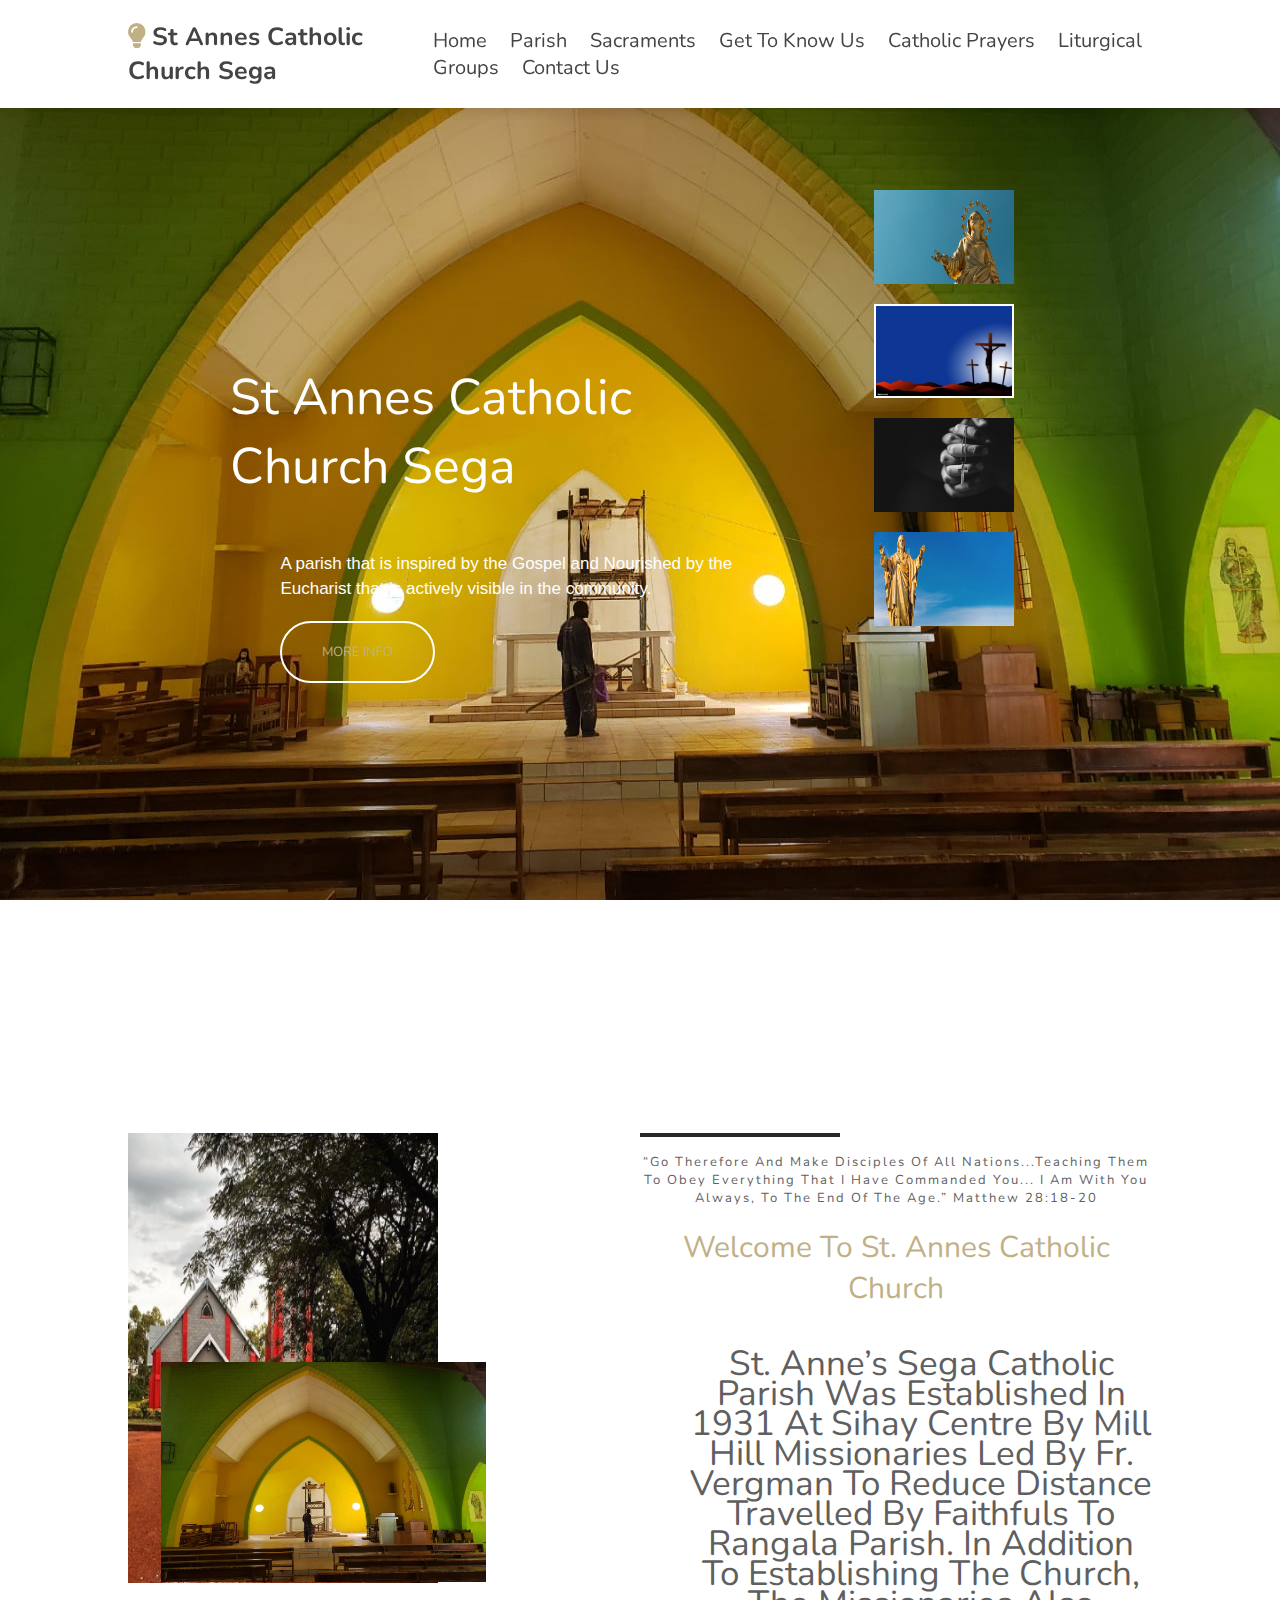
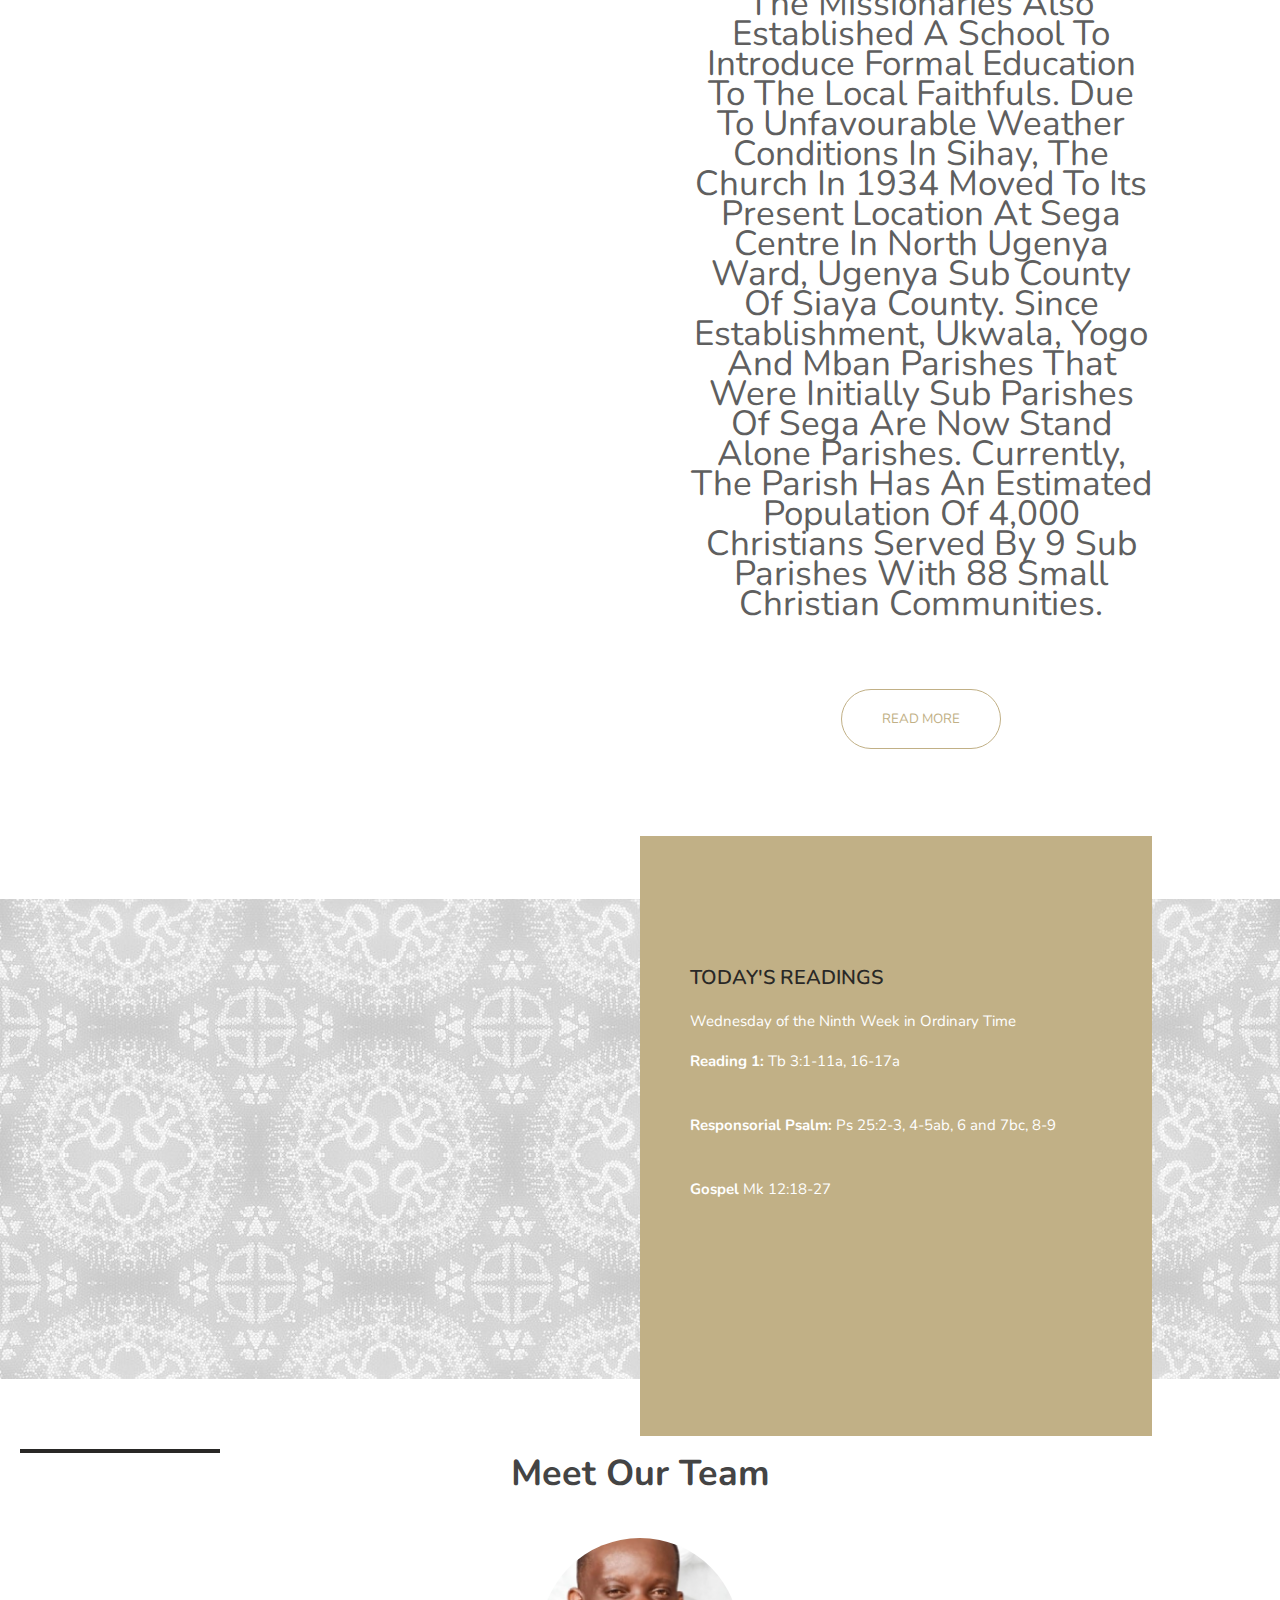
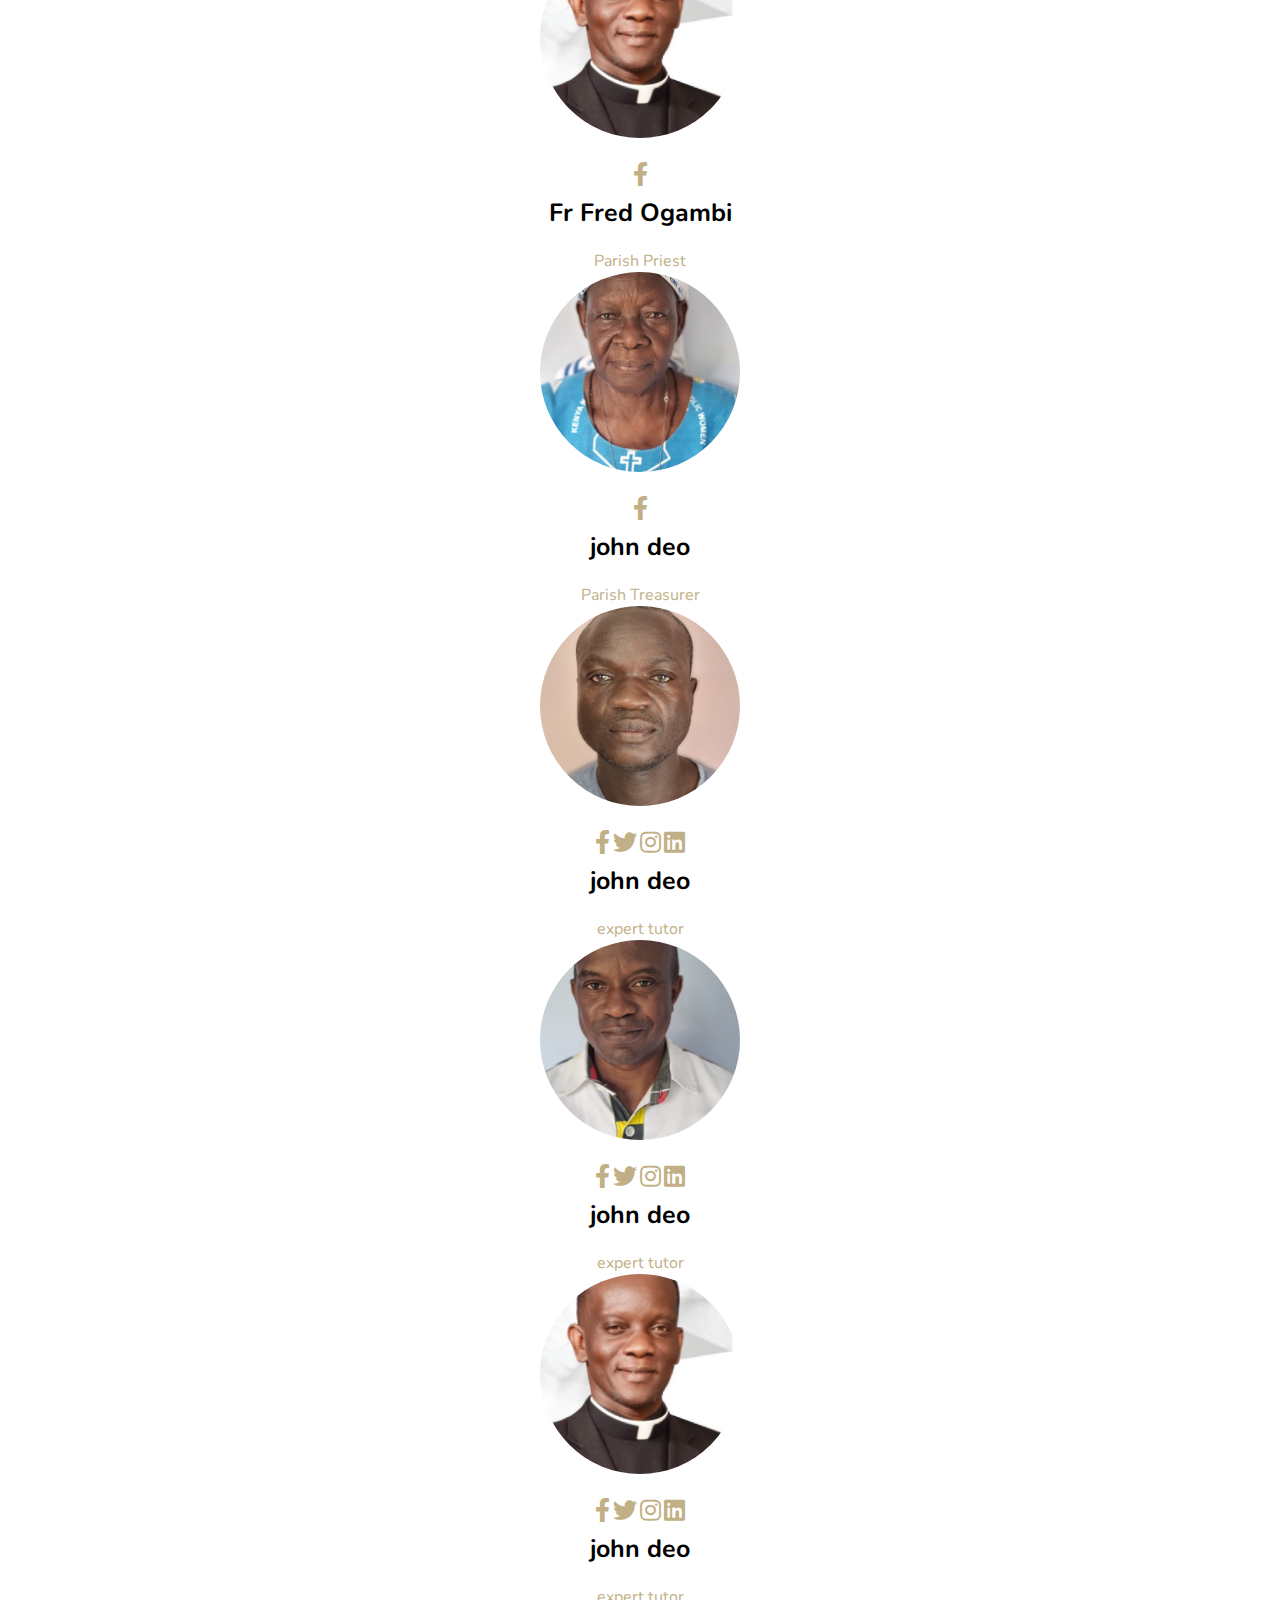
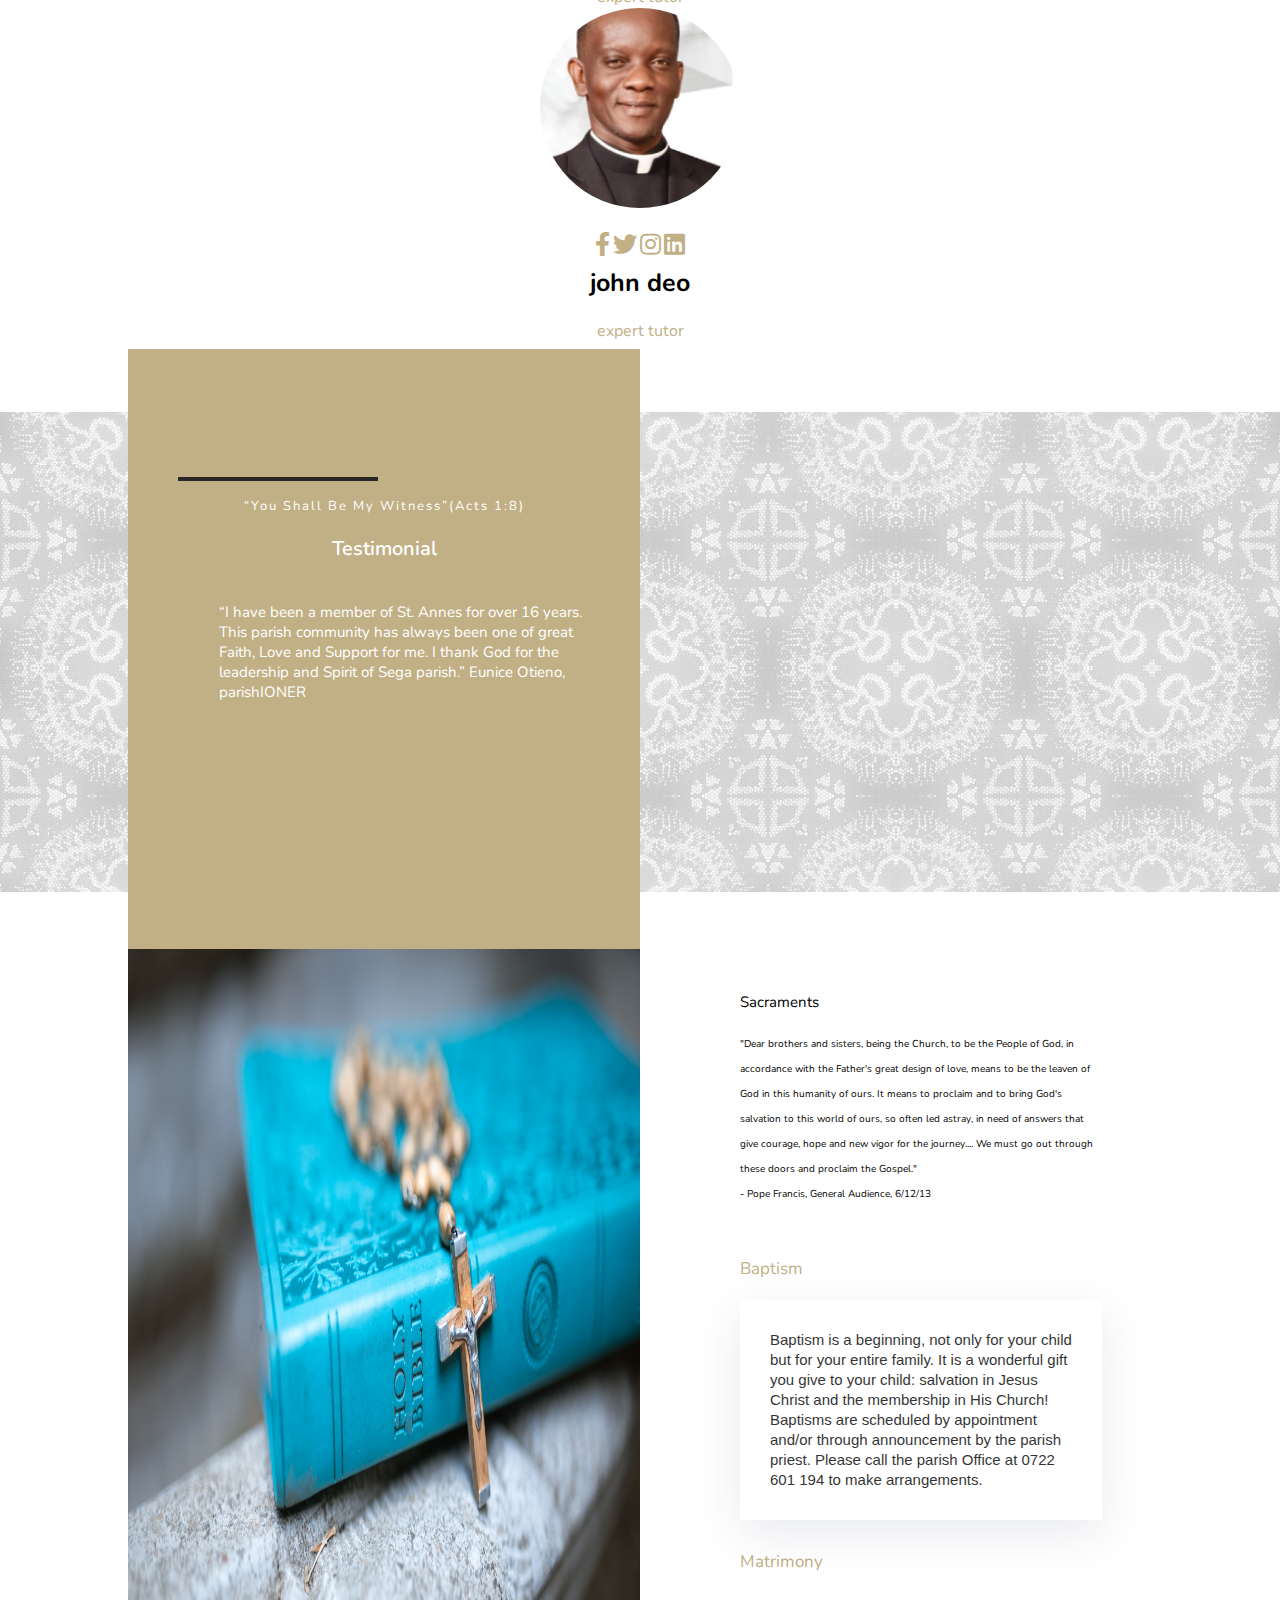
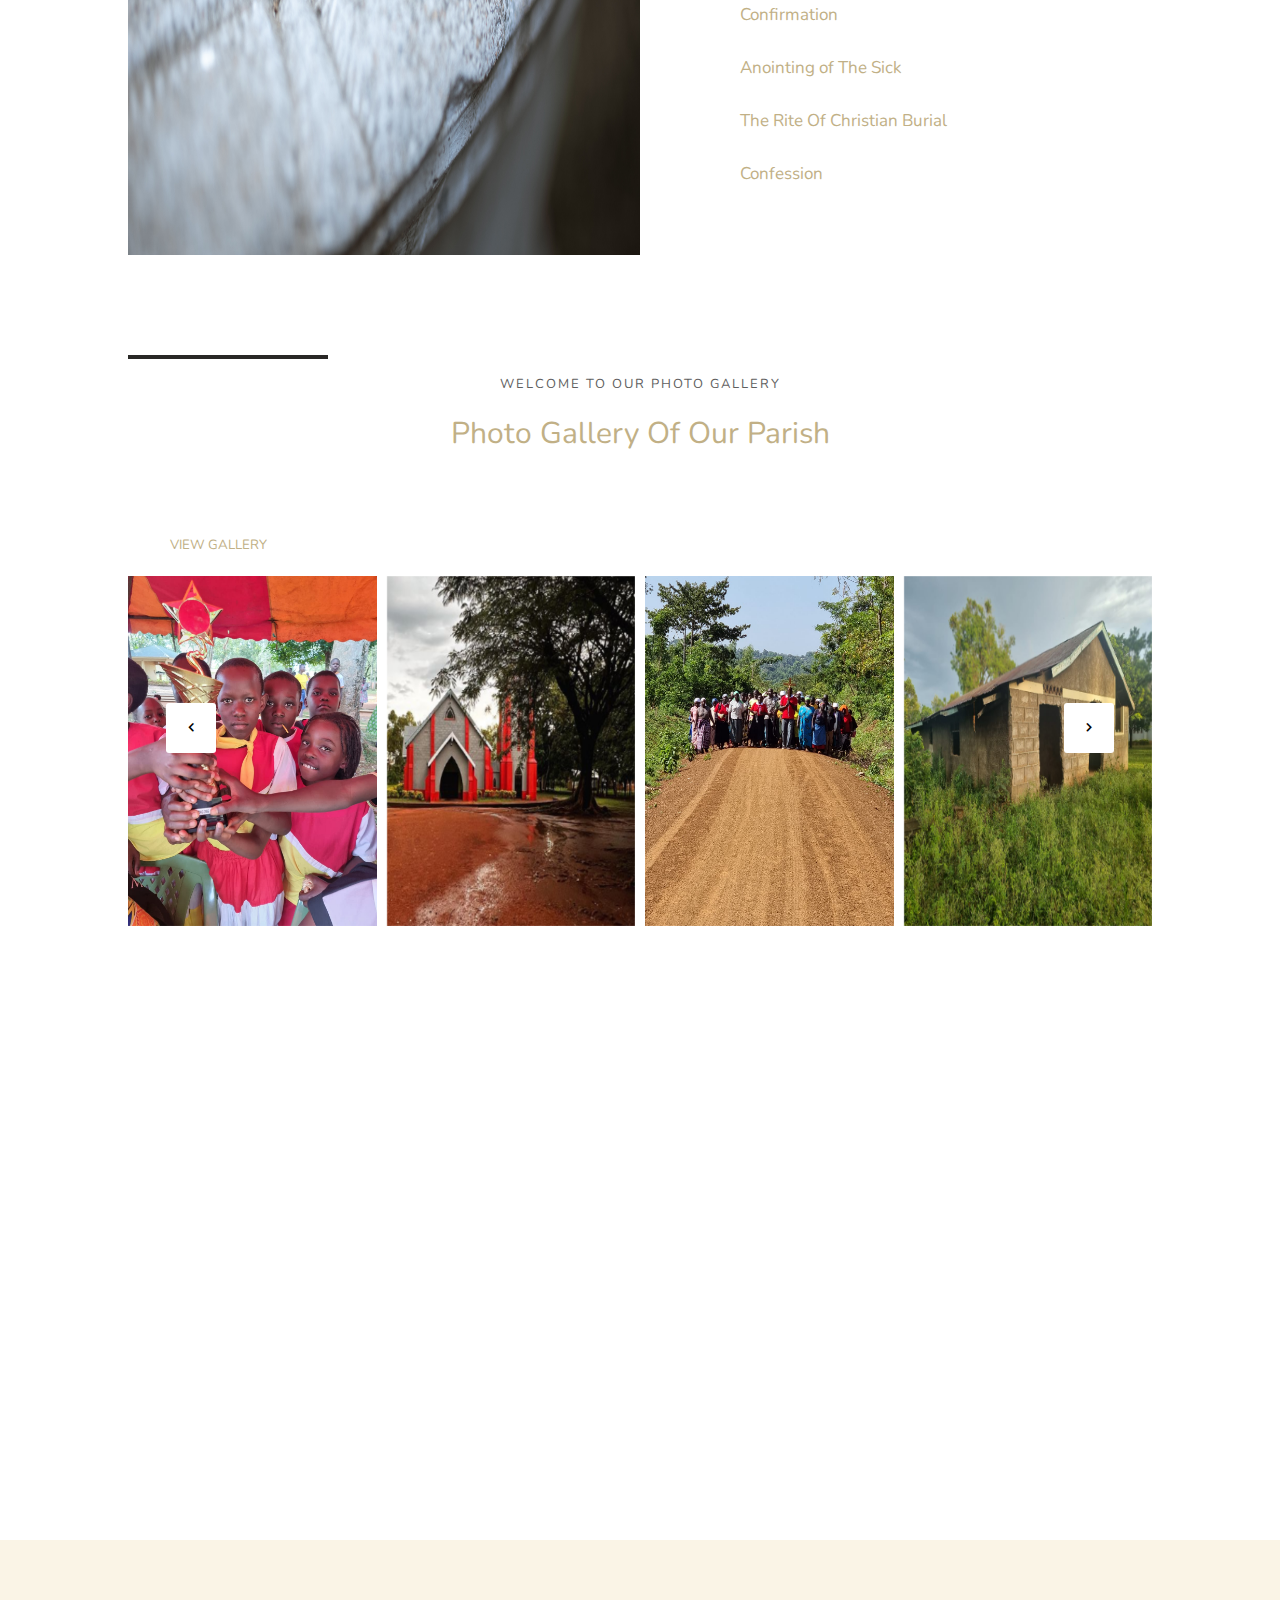
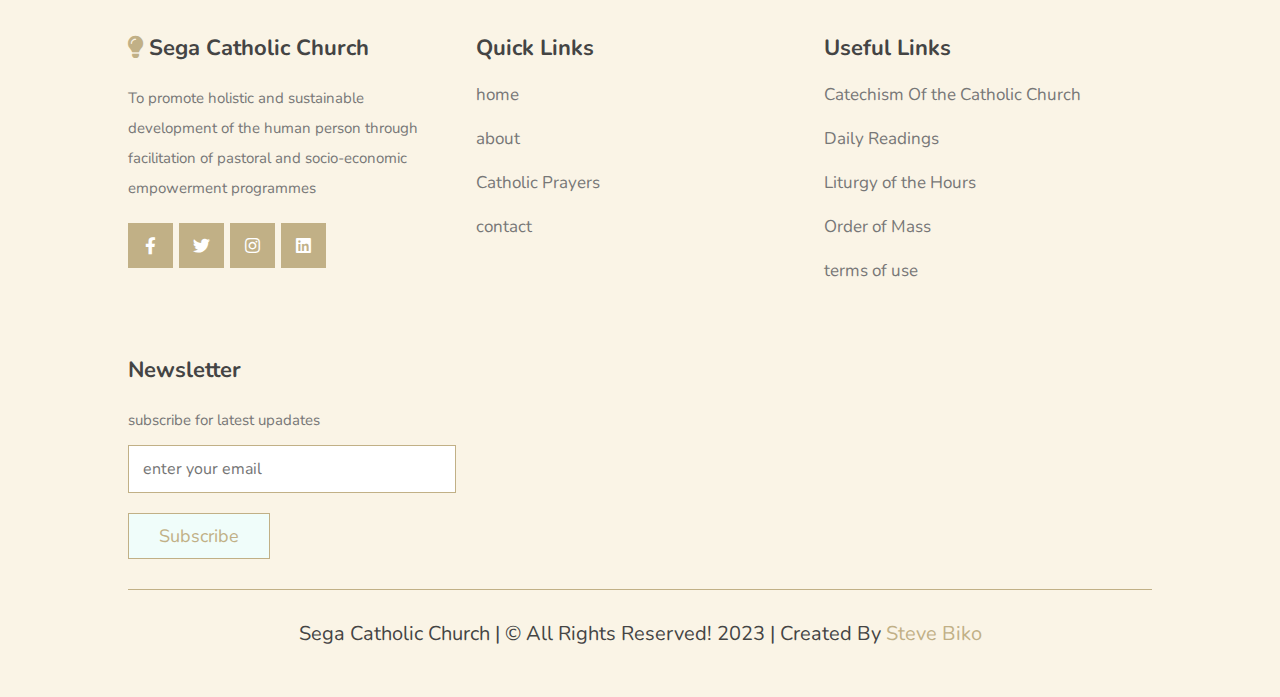
==== index.html @ 26080d9c "staff section" ====
<!DOCTYPE html>
<html lang="en">
  <head>
    <meta charset="UTF-8" />
    <meta http-equiv="X-UA-Compatible" content="IE=edge" />
    <meta name="viewport" content="width=device-width, initial-scale=1.0" />
    <title>St Annes Catholic Church Sega</title>

    <!-- font awesome cdn link  -->
    <link
      rel="stylesheet"
      href="https://cdnjs.cloudflare.com/ajax/libs/font-awesome/5.15.4/css/all.min.css"
    />
    <link
      rel="stylesheet"
      href="https://pro.fontawesome.com/releases/v5.10.0/css/all.css"
      integrity="sha384-AYmEC3Yw5cVb3ZcuHtOA93w35dYTsvhLPVnYs9eStHfGJvOvKxVfELGroGkvsg+p"
      crossorigin="anonymous"
    />

    <link
      rel="stylesheet"
      href="https://cdnjs.cloudflare.com/ajax/libs/OwlCarousel2/2.3.4/assets/owl.carousel.css"
      integrity="sha512-UTNP5BXLIptsaj5WdKFrkFov94lDx+eBvbKyoe1YAfjeRPC+gT5kyZ10kOHCfNZqEui1sxmqvodNUx3KbuYI/A=="
      crossorigin="anonymous"
      referrerpolicy="no-referrer"
    />
    <link
      rel="stylesheet"
      href="https://cdnjs.cloudflare.com/ajax/libs/OwlCarousel2/2.3.4/assets/owl.theme.default.min.css"
      integrity="sha512-sMXtMNL1zRzolHYKEujM2AqCLUR9F2C4/05cdbxjjLSRvMQIciEPCQZo++nk7go3BtSuK9kfa/s+a4f4i5pLkw=="
      crossorigin="anonymous"
      referrerpolicy="no-referrer"
    />
    <script
      src="https://code.jquery.com/jquery-1.12.4.min.js"
      integrity="sha256-ZosEbRLbNQzLpnKIkEdrPv7lOy9C27hHQ+Xp8a4MxAQ="
      crossorigin="anonymous"
    ></script>
    <!-- swiper css link  -->
    <link
      rel="stylesheet"
      href="https://unpkg.com/swiper@7/swiper-bundle.min.css"
    />
    


    <!-- custom css file link  -->
    <link rel="stylesheet" href="css/style.css" />
  </head>

  <body>
    <!-- header section starts  -->

    <header class="header">
      <a href="#" class="logo">
        <i class="fas fa-lightbulb"></i> St Annes Catholic Church Sega
      </a>

      <nav class="navbar">
        <a href="#header">home</a>
        <a href="parish.html">parish</a>
        <a href="sacraments.html">Sacraments</a>
        <a href="about.html">Get to Know us</a>
        <a href="liturgy.html">Catholic Prayers</a>
        <a href="groups.html">Liturgical Groups</a>
        <a href="contact.html">Contact Us</a>
      </nav>

      <div class="icons">
        <div id="menu-btn" class="fas fa-bars"></div>
      </div>
    </header>

    <!-- header section ends -->

    <section class="home" id="home">
      <div class="head_container">
        <div class="box">
          <div class="text">
            <h1>St Annes Catholic Church Sega</h1>
            <p>
              A parish that is inspired by the Gospel and Nourished by the
              Eucharist that is actively visible in the community.
            </p>
            <button><a href="/about.html">MORE INFO</a></button>
          </div>
        </div>
        <div class="image">
          <img src="image/church.jpg" class="slide" />
        </div>
        <div class="image_item">
          <img
            src="/image/mary.jpg"
            alt=""
            class="slide"
            onclick="img('image/mary.jpg')"
          />
          <img
            src="image/crucifixion.jpg"
            alt=""
            class="slide active"
            onclick="img('image/crucifixion.jpg')"
          />
          <img
            src="image/hands-holding-cross-while-praying.jpg"
            alt=""
            class="slide"
            onclick="img('image/hands-holding-cross-while-praying.jpg')"
          />

          <img
            src="image/sacredheart.jpg"
            alt=""
            class="slide"
            onclick="img('image/sacredheart.jpg')"
          />
        </div>
      </div>
    </section>
    <!-- home section starts  -->

    <!-- home section ends -->

    <!-- About Section -->
    <section class="about top" id="about">
      <div class="container flex">
        <div class="left">
          <div class="img">
            <img src="/image/about.png" alt="" class="image1" />
            <img src="image/church.jpg" alt="" class="image2" />
          </div>
        </div>
        <div class="right">
          <div class="heading">
            <h5>
              “Go therefore and make disciples of all nations...teaching them to
              obey everything that I have commanded you... I am with you always,
              to the end of the age.” Matthew 28:18-20
            </h5>
            <h2>Welcome to St. Annes Catholic Church</h2>
            <p>
              St. Anne’s Sega Catholic parish was established in 1931 at Sihay
              centre by Mill Hill Missionaries led by Fr. Vergman to reduce
              distance travelled by faithfuls to Rangala parish. In addition to
              establishing the church, the missionaries also established a
              school to introduce formal education to the local faithfuls. Due
              to unfavourable weather conditions in Sihay, the church in 1934
              moved to its present location at Sega Centre in North Ugenya Ward,
              Ugenya Sub County of Siaya County. Since establishment, Ukwala,
              Yogo and Mban parishes that were initially sub parishes of Sega
              are now stand alone parishes. Currently, the parish has an
              estimated population of 4,000 Christians served by 9 Sub parishes
              with 88 Small Christian Communities.
            </p>
            <button class="btn1"><a href="about.html">READ MORE</a></button>
          </div>
        </div>
      </div>
    </section>

    <!-- About section ends  -->

    <!-- Daily readings wrapper  -->
    <section class="wrapper top">
      <div class="container">
        <div class="text">
          <h2>TODAY'S READINGS</h2>
          <p>Wednesday of the Ninth Week in Ordinary Time</p>
          <p><strong>Reading 1:</strong> Tb 3:1-11a, 16-17a</p>
          <br />
          <p>
            <strong>Responsorial Psalm: </strong>Ps 25:2-3, 4-5ab, 6 and 7bc,
            8-9
          </p>
          <br />
          <p><strong>Gospel</strong> Mk 12:18-27</p>
          <br />
        </div>
      </div>
    </section>
    <!-- Daily readings wrapper end -->
    <!-- staff -->

    <section class="staff">
      <h1 class="heading">Meet Our Team</h1>

      <div class="swiper staff-slider">
        <div class="swiper-wrapper">
          <div class="swiper-slide slide">
            <div class="image">
              <img src="image/Frfred.jpeg" alt="Fr Fred" />
              <div class="share">
                <a href="tel:0722194601" class="fab fa-facebook-f"></a>
              </div>
            </div>
            <div class="content">
              <h3>Fr Fred Ogambi</h3>
              <span>Parish Priest</span>
            </div>
          </div>

          <div class="swiper-slide slide">
            <div class="image">
              <img src="/image/eunice.jpeg" alt="" />
              <div class="share">
                <a href="#" class="fab fa-facebook-f"></a>
              </div>
            </div>
            <div class="content">
              <h3>john deo</h3>
              <span>Parish Treasurer</span>
            </div>
          </div>

          <div class="swiper-slide slide">
            <div class="image">
              <img src="image/kogere.jpeg" alt="" />
              <div class="share">
                <a href="#" class="fab fa-facebook-f"></a>
                <a href="#" class="fab fa-twitter"></a>
                <a href="#" class="fab fa-instagram"></a>
                <a href="#" class="fab fa-linkedin"></a>
              </div>
            </div>
            <div class="content">
              <h3>john deo</h3>
              <span>expert tutor</span>
            </div>
          </div>

          <div class="swiper-slide slide">
            <div class="image">
              <img src="image/councilchair.jpg" alt="" />
              <div class="share">
                <a href="#" class="fab fa-facebook-f"></a>
                <a href="#" class="fab fa-twitter"></a>
                <a href="#" class="fab fa-instagram"></a>
                <a href="#" class="fab fa-linkedin"></a>
              </div>
            </div>
            <div class="content">
              <h3>john deo</h3>
              <span>expert tutor</span>
            </div>
          </div>

          <div class="swiper-slide slide">
            <div class="image">
              <img src="image/Frfred.jpeg" alt="" />
              <div class="share">
                <a href="#" class="fab fa-facebook-f"></a>
                <a href="#" class="fab fa-twitter"></a>
                <a href="#" class="fab fa-instagram"></a>
                <a href="#" class="fab fa-linkedin"></a>
              </div>
            </div>
            <div class="content">
              <h3>john deo</h3>
              <span>expert tutor</span>
            </div>
          </div>

          <div class="swiper-slide slide">
            <div class="image">
              <img src="image/Frfred.jpeg" alt="" />
              <div class="share">
                <a href="#" class="fab fa-facebook-f"></a>
                <a href="#" class="fab fa-twitter"></a>
                <a href="#" class="fab fa-instagram"></a>
                <a href="#" class="fab fa-linkedin"></a>
              </div>
            </div>
            <div class="content">
              <h3>john deo</h3>
              <span>expert tutor</span>
            </div>
          </div>
        </div>
        <div class="swiper-pagination"></div>
      </div>
      
    </section>
    <script>
      document.addEventListener("DOMContentLoaded", function () {
  // Initialize Swiper
  var mySwiper = new Swiper('.staff-slider', {
    // Optional parameters
    loop: true,
    pagination: {
      el: '.swiper-pagination',
    },
  });
});
    </script>
  
    <!-- staff End Section-->

    <section class="wrapper wrapper2 top">
      <div class="container">
        <div class="text">
          <div class="heading">
            <h5><q>You shall be my witness</q>(Acts 1:8)</h5>
            <h2>Testimonial</h2>
          </div>

          <div class="para">
            <p>
              <q
                >I have been a member of St. Annes for over 16 years. This
                parish community has always been one of great Faith, Love and
                Support for me. I thank God for the leadership and Spirit of
                Sega parish.</q
              >
              Eunice Otieno, parishIONER
            </p>
          </div>
        </div>
      </div>
      <div class="container">
        <div class="text">
          <div class="heading">
            <h5><q>You shall be my witness</q>(Acts 1:8)</h5>
            <h2>Testimonial</h2>
          </div>

          <div class="para">
            <p>
              <q
                >I have been a member of St. Annes for over 16 years. This
                parish community has always been one of great Faith, Love and
                Support for me. I thank God for the leadership and Spirit of
                Sega parish.</q
              >
              Eunice Otieno, parishIONER
            </p>
          </div>
        </div>
      </div>
    </section>
    <!-- Sacraments section starts -->

    <section class="sacrament top" id="sacraments">
      <div class="container flex">
        <div class="left">
          <img src="/image/sacrament.jpg" alt="" />
        </div>
        <div class="right">
          <div class="text">
            <h2>Sacraments</h2>
            <p>
              "Dear brothers and sisters, being the Church, to be the People of
              God, in accordance with the Father's great design of love, means
              to be the leaven of God in this humanity of ours. It means to
              proclaim and to bring God's salvation to this world of ours, so
              often led astray, in need of answers that give courage, hope and
              new vigor for the journey.... We must go out through these doors
              and proclaim the Gospel." <br />
              - Pope Francis, General Audience, 6/12/13
            </p>
          </div>
          <div class="accordionWrapper">
            <div class="accordionItem open">
              <h2 class="accordionIHeading">Baptism</h2>
              <div class="accordionItemContent">
                <p>
                  Baptism is a beginning, not only for your child but for your
                  entire family. It is a wonderful gift you give to your child:
                  salvation in Jesus Christ and the membership in His Church!
                  Baptisms are scheduled by appointment and/or through
                  announcement by the parish priest. Please call the parish
                  Office at 0722 601 194 to make arrangements.
                </p>
              </div>
            </div>
            <div class="accordionItem close">
              <h2 class="accordionIHeading">Matrimony</h2>
              <div class="accordionItemContent">
                <p>
                  Marriage is a sacrament between a man and a woman so that they
                  may grow in holiness and mutual dignity. All parishioners and
                  non-parishioners are welcome to be married at the parish.
                  Couples are asked to make arrangements through the parish
                  office
                </p>
              </div>
            </div>
            <div class="accordionItem close">
              <h2 class="accordionIHeading">Confirmation</h2>
              <div class="accordionItemContent">
                <p>
                  Confirmation, together with Baptism and Eucharist, form the
                  Sacraments of Initiation; they are all intimately connected.
                  In the Sacrament of Confirmation, the Baptized person is
                  “sealed with the gift of the Holy Spirit” and is strengthened
                  for service to the Body of Christ.
                </p>
              </div>
            </div>
            <div class="accordionItem close">
              <h2 class="accordionIHeading">Anointing of The Sick</h2>
              <div class="accordionItemContent">
                <p>
                  This sacrament is encouraged for those who are ill, planning
                  surgery, or for those advanced in age. Arrangements should be
                  made by contacting a priest by calling 0722 601 194 for a
                  visit to administer the sacrament. It is also most important
                  not to wait for immediate danger of death.
                </p>
              </div>
            </div>
            <div class="accordionItem close">
              <h2 class="accordionIHeading">The Rite Of Christian Burial</h2>
              <div class="accordionItemContent">
                <p>
                  We know that funeral planning can be stressful and emotional.
                  We are here to help during this difficult time. Funeral or
                  Memorial Masses may be arranged by calling the parish Office
                  at 0722 601 194 with your request.
                </p>
              </div>
            </div>
            <div class="accordionItem close">
              <h2 class="accordionIHeading">Confession</h2>
              <div class="accordionItemContent">
                <p>
                  In the Catholic Church, we are brought into the community
                  through the Sacraments of Initiation: Baptism, Confirmation
                  and the Eucharist. parishioners may call the parish priest at
                  0722 601 194 to request the sacrament of confession and to
                  make appropriate arrangements.
                </p>
              </div>
            </div>
          </div>
        </div>
      </div>
    </section>
    <script>
      var accItem = document.getElementsByClassName("accordionItem");
      var accHD = document.getElementsByClassName("accordionIHeading");

      for (i = 0; i < accHD.length; i++) {
        accHD[i].addEventListener("click", toggleItem, false);
      }

      function toggleItem() {
        var itemClass = this.parentNode.className;
        for (var i = 0; i < accItem.length; i++) {
          accItem[i].className = "accordionItem close";
        }
        if (itemClass == "accordionItem close") {
          this.parentNode.className = "accordionItem open";
        }
      }
    </script>
    <!-- sacraments setion ends -->

    <!-- gallery -->
    <section class="gallary mtop" id="gallary">
      <div class="container">
        <div class="heading_top flex1">
          <div class="heading">
            <h5>WELCOME TO OUR PHOTO GALLERY</h5>
            <h2>Photo Gallery of Our parish</h2>
          </div>
          <div class="button">
            <button class="btn1">
              <a href="gallery.html">VIEW GALLERY</a>
            </button>
          </div>
        </div>

        <div class="owl-carousel owl-theme">
          <div class="item">
            <img src="image/pmc.jpeg" alt="" />
          </div>
          <div class="item">
            <img src="image/about.png" alt="" />
          </div>
          <div class="item">
            <img src="image/walk.jpeg" alt="" />
          </div>
          <div class="item">
            <img src="image/old.jpeg" alt="" />
          </div>
          <div class="item">
            <img src="image/Frfred.jpeg" alt="" />
          </div>
          <div class="item">
            <img src="image/praying.jpg" alt="" />
          </div>
          <div class="item">
            <img src="image/bishop.jpg" alt="" />
          </div>
          <div class="item">
            <img src="image/about.png" alt="" />
          </div>
        </div>
      </div>
    </section>
    <!-- gallery end -->
    <script
      src="https://cdnjs.cloudflare.com/ajax/libs/OwlCarousel2/2.3.4/owl.carousel.js"
      integrity="sha512-gY25nC63ddE0LcLPhxUJGFxa2GoIyA5FLym4UJqHDEMHjp8RET6Zn/SHo1sltt3WuVtqfyxECP38/daUc/WVEA=="
      crossorigin="anonymous"
      referrerpolicy="no-referrer"
    ></script>
    <script
      src="https://cdnjs.cloudflare.com/ajax/libs/OwlCarousel2/2.3.4/owl.carousel.min.js"
      integrity="sha512-bPs7Ae6pVvhOSiIcyUClR7/q2OAsRiovw4vAkX+zJbw3ShAeeqezq50RIIcIURq7Oa20rW2n2q+fyXBNcU9lrw=="
      crossorigin="anonymous"
      referrerpolicy="no-referrer"
    ></script>
    <script>
      $(".owl-carousel").owlCarousel({
        loop: true,
        margin: 10,
        nav: true,
        dots: false,
        navText: [
          "<i class='fas fa-chevron-left'></i>",
          "<i class='fas fa-chevron-right'></i>",
        ],
        responsive: {
          0: {
            items: 1,
          },
          768: {
            items: 2,
          },
          1000: {
            items: 4,
          },
        },
      });
    </script>

    <section class="map top">
      <iframe
        src="https://www.google.com/maps/embed?pb=!1m18!1m12!1m3!1d255348.10828833643!2d34.33623789852917!3d0.08242305840234586!2m3!1f0!2f0!3f0!3m2!1i1024!2i768!4f13.1!3m3!1m2!1s0x177f94ba7eb70ef5%3A0x1f06c92f203e21ae!2sSt.%20Anne&#39;s%20Catholic%20Church%2C%20Sega.!5e0!3m2!1sen!2ske!4v1683577213516!5m2!1sen!2ske"
        width="600"
        height="450"
        style="border: 0"
        allowfullscreen=""
        loading="lazy"
        referrerpolicy="no-referrer-when-downgrade"
      ></iframe>
    </section>

    <!-- footer section starts  -->

    <section class="footer">
      <div class="box-container">
        <div class="box">
          <h3><i class="fas fa-lightbulb"></i> Sega Catholic Church</h3>
          <p>
            To promote holistic and sustainable development of the human person
            through facilitation of pastoral and socio-economic empowerment
            programmes
          </p>
          <div class="share">
            <a href="#" class="fab fa-facebook-f"></a>
            <a href="#" class="fab fa-twitter"></a>
            <a href="#" class="fab fa-instagram"></a>
            <a href="#" class="fab fa-linkedin"></a>
          </div>
        </div>

        <div class="box">
          <h3>quick links</h3>
          <a href="home.html" class="link">home</a>
          <a href="about.html" class="link">about</a>
          <a href="liturgy.html" class="link">Catholic Prayers</a>
          <a href="contact.html" class="link">contact</a>
        </div>

        <div class="box">
          <h3>useful links</h3>
          <a
            href="https://www.usccb.org/beliefs-and-teachings/what-we-believe/catechism/catechism-of-the-catholic-church"
            target="_blank"
            class="link"
            >Catechism Of the Catholic Church</a
          >
          <a href="https://bible.usccb.org/" target="_blank" class="link"
            >Daily Readings</a
          >
          <a
            href="https://www.usccb.org/prayer-and-worship/liturgy-of-the-hours"
            target="_blank"
            class="link"
            >Liturgy of the Hours
          </a>
          <a
            href="https://www.usccb.org/prayer-and-worship/the-mass/order-of-mass"
            target="_blank"
            class="link"
            >Order of Mass</a
          >
          <a href="#" target="_blank" class="link">terms of use</a>
        </div>

        <div class="box">
          <h3>newsletter</h3>
          <p>subscribe for latest upadates</p>
          <form action="">
            <input
              type="email"
              name=""
              placeholder="enter your email"
              id=""
              class="email"
            />
            <input type="submit" value="subscribe" class="btn" />
          </form>
        </div>
      </div>

      <div class="credit">
        Sega Catholic Church | &copy all rights reserved! 2023 | created by
        <span
          ><a href="https://github.com/Stevierbiko" target="_blank"
            >Steve Biko</a
          ></span
        >
      </div>
    </section>

    <!-- footer section ends -->

    <!-- swiper js link  -->
    <script src="https://unpkg.com/swiper@7/swiper-bundle.min.js"></script>

    <!-- custom js file link  -->
    <script src="./js/script.js"></script>
  </body>
</html>
---- css/style.css ----
@import url("https://fonts.googleapis.com/css2?family=Nunito:wght@200;300;400;500;600&display=swap");
* {
  font-family: "Nunito", sans-serif;
  margin: 0;
  padding: 0;
  -webkit-box-sizing: border-box;
  box-sizing: border-box;
  outline: none;
  border: none;
  text-decoration: none;
  -webkit-transition: all 0.2s linear;
  transition: all 0.2s linear;
  font-display: swap;
}
:root {
  --yellow: #f9d342;
  --dark: #292826;
  --main-color: #c0392b;
  --accent-color: #f2f4f4;
  --color-gold: #c1b086;
  --color-white: #fff;
  --color-black: #000;
  --color-warning: #f7c94b;
  --color-success: #00bf8e;
  --color-danger: #f75842;
  --color-bg1: #f9f7f3;
  --box-shadow: 0 0.5rem 1rem rgba(0, 0, 0, 0.1);
}

img {
  -webkit-user-select: none;
  -moz-user-select: none;
  -ms-user-select: none;
  user-select: none;
}

html {
  font-size: 62.5%;
  overflow-x: hidden;
}

html::-webkit-scrollbar {
  width: 1rem;
}

html::-webkit-scrollbar-track {
  background: transparent;
}

html::-webkit-scrollbar-thumb {
  background: #c1b086;
}

section {
  padding: 5rem 10%;
}

.heading-link {
  text-align: center;
  background: url(../image/banner.jpg) no-repeat;
  background-size: cover;
  background-position: center;
}

.heading-link h3 {
  font-size: 4rem;
  text-transform: capitalize;
  color: var(--color-gold);
}

.heading-link p {
  font-size: 2rem;
  line-height: 2;
  color: #777;
}

.heading-link p a {
  color: #c1b086;
}

.heading-link p a:hover {
  text-decoration: underline;
}

.heading {
  text-align: center;
  margin-bottom: 3rem;
  font-size: 3.5rem;
  text-transform: capitalize;
  color: #444;
}

.btn {
  display: inline-block;
  margin-top: 1rem;
  padding: 1rem 3rem;
  font-size: 1.8rem;
  border: 0.1rem solid #c1b086;
  background: #f0fdfa;
  color: #c1b086;
  cursor: pointer;
  text-transform: capitalize;
}

.btn:hover {
  background: #c1b086;
  color: #fff;
}

.header {
  position: -webkit-sticky;
  position: sticky;
  top: 0;
  left: 0;
  right: 0;
  background: #fff;
  -webkit-box-shadow: 0 0.5rem 1rem rgba(0, 0, 0, 0.1);
  box-shadow: 0 0.5rem 1rem rgba(0, 0, 0, 0.1);
  padding: 2rem 10%;
  display: -webkit-box;
  display: -ms-flexbox;
  display: flex;
  -webkit-box-align: center;
  -ms-flex-align: center;
  align-items: center;
  z-index: 1000;
}

.header .logo {
  margin-right: auto;
  font-size: 2.5rem;
  text-transform: capitalize;
  color: #444;
  font-weight: bolder;
}

.header .logo i {
  color: #c1b086;
}

.header .navbar {
  position: relative;
}

.header .navbar #close-navbar {
  position: absolute;
  top: 1.5rem;
  right: 2rem;
  font-size: 4rem;
  cursor: pointer;
  color: #444;
  display: none;
}

.header .navbar #close-navbar:hover {
  -webkit-transform: rotate(90deg);
  transform: rotate(90deg);
}

.header .navbar a {
  margin-right: 2rem;
  font-size: 2rem;
  text-transform: capitalize;
  color: #444;
}

.header .navbar a:hover {
  color: #c1b086;
}

.header .icons div {
  cursor: pointer;
  font-size: 2.5rem;
  color: #444;
  margin-left: 1.5rem;
}

.header .icons div:hover {
  color: #c1b086;
}

.header #menu-btn {
  display: none;
}
/* home section starts   */
.home {
  margin-bottom: 35rem;
}
.home .image img {
  position: absolute;
  top: 0;
  left: 0;
  z-index: -1;
  width: 100%;
  height: 100%;
}

.home .text {
  max-width: 50%;
  color: white;
  margin: 20% 0 0 10%;
}

.home h1 {
  font-size: 50px;
  font-weight: 400;
}

.home p {
  font-weight: 400;
  line-height: 25px;
  font-family: sans-serif;
  font-size: 17px;
  margin: 50px 0 0 50px;
}

button {
  padding: 20px 40px;
  background: none;
  outline: none;
  border: 2px solid white;
  border-radius: 50px;
  color: white;
  margin-top: 20px;
  animation: bounce 1s ease-in-out infinite;
}
button a {
  color: var(--color-gold);
}
@keyframes bounce {
  0%,
  20%,
  50%,
  80%,
  100% {
    transform: translateY(0);
  }
  40% {
    transform: translateY(-10px);
  }
  60% {
    transform: translateY(-5px);
  }
}

.home button {
  margin-left: 50px;
}

.home .image_item {
  position: absolute;
  top: 20%;
  right: 20%;
  display: flex;
  flex-direction: column;
  cursor: pointer;
}

.home .image_item img {
  width: 140px;
  height: 94px;
  margin: 10px;
  transition: 0.5s;
}

.home .image_item img.active {
  border: 2px solid white;
}

/* home section ends  */

/* About sections Starts */
.flex {
  display: flex;
}
.box {
  margin-top: 10%;
}
.left,
.right {
  width: 50%;
}
.about {
  margin-bottom: 50px;
}
.about .img {
  position: relative;
}
.about .image1 {
  width: 310px;
  height: 450px;
}
.about .image2 {
  width: 325px;
  height: 220px;
  position: absolute;
  bottom: 5px;
  z-index: 2;
  right: 30%;
}
.heading {
  position: relative;
}
.heading::after {
  position: absolute;
  top: 0;
  left: 0;
  content: "";
  width: 200px;
  height: 4px;
  background: var(--dark);
}
.heading h5 {
  font-weight: 400;
  letter-spacing: 2px;
  padding-top: 20px;
  color: #5f5f5f;
  font-size: 13px;
}
.heading h2 {
  font-size: 30px;
  font-weight: 400;
  margin: 20px 0 40px 0;
  color: var(--color-gold);
}
.heading p {
  margin-bottom: 20px;
  line-height: 30px;
  color: #5f5f5f;
  margin: 0 0 20px 50px;
  text-justify: auto;
}
.heading .btn1 {
  margin: 50px 0 20px 50px;
  border: 1px solid var(--color-gold);
  color: var(--color-gold);
}
/* Daily readings wrapper  */
.wrapper {
  background-image: url("../image/wrapper.jpg");
  background-repeat: no-repeat;
  background-size: cover;
  width: 100%;
  height: 480px;
  position: relative;
}
.wrapper .text {
  background: var(--color-gold);
  padding: 50px;
  width: 40%;
  height: 600px;
  position: absolute;
  top: -13%;
  right: 10%;
  padding-top: 10%;
  color: var(--color-white);
}
.wrapper h2 {
  font-weight: 600;
  font-size: 20px;
  color: var(--dark);
}
.wrapper p {
  margin: 20px 0 10px 0;
  line-height: 20px;
  font-size: 15px;
}

/* Daily readings wrapper end */

/*--------------wrapper2--------*/
.wrapper2 {
  background-image: url("../image/wrapper.jpg");
}

.wrapper2 .text {
  left: 10%;
}

.wrapper2 h5,
.wrapper2 h2 {
  color: white;
}

.wrapper2 img {
  width: 50px;
  height: 50px;
  border-radius: 50%;
  margin-right: 20px;
}

.wrapper2 .para h5 {
  font-size: 13px;
  font-weight: 300;
  margin-top: 5px;
}

.wrapper2 .para {
  margin-left: 10%;
}

/*--------------wrapper2--------*/

/* staff */
.staff {
  padding: 50px 0;
  text-align: center;
  justify-content: center;

}

.staff .heading {
  font-size: 36px;
  margin: 20px 20px;
}

.staff-slider {
  width: 100%;
  height: auto;
  padding: 20px;
}

.swiper-slide {
  text-align: center;
  display: flex;
  flex-direction: column;
  align-items: center;
  justify-content: center;
}

.swiper-slide .image img {
  width: 200px;
  height: 200px;
  object-fit: cover;
  border-radius: 50%;
  margin-bottom: 20px;
}

.swiper-slide .share a{
  font-size: 24px;
  margin-bottom: 10px;
  color: var(--color-gold);
}

.swiper-slide .content  h3{
  font-size: 25px;
  margin-bottom: 20px;
}
.swiper-slide .content span{
  font-size: 16px;
  color: var(--color-gold);
}

.swiper-slide .social-icons {
  display: flex;
  justify-content: center;
}



.swiper-pagination {
  margin-top: 20px;
  display: flex;
  justify-content: center;
  position: absolute;
  bottom: 10px;
  left: 50%;
}
.swiper-pagination-bullet {
  width: 10px;
  height: 10px;
  background-color: #ccc;
  opacity: 0.5;
  transition: background-color 0.3s;
}

.swiper-pagination-bullet-active {
  background-color: var(--color-gold);
}
/* staff */
/*--------------sacrament--------*/

.sacrament img {
  width: 100%;
  height: 100%;
}

.sacrament .right {
  padding: 50px 50px 50px 100px;
}

.sacrament h2 {
  margin-bottom: 20px;
  font-weight: 400;
}

.sacrament .text p {
  margin-bottom: 50px;
  line-height: 25px;
}

.accordionItem {
  margin-top: 30px;
}

.accordionItem p {
  font-size: 15px;
  opacity: 0.8;
  font-family: sans-serif;
  line-height: 20px;
}

.accordionIHeading {
  cursor: pointer;
  width: 100%;
  border-radius: 3px;
  font-weight: 400;
  font-size: 17px;
  color: #c1b086;
  margin-bottom: 20px;
}

.close .accordionItemContent {
  height: 0px;
  transition: height 1s ease-out;
  transform: scaleY(0);
  float: left;
  display: block;
  background-color: #fff;
}

.open .accordionItemContent {
  padding: 30px;
  background-color: #fff;
  width: 100%;
  margin: 0 0 10px 0;
  display: block;
  transform: scaleY(1);
  transform-origin: top;
  transition: transform 0.4s ease;
  box-sizing: border-box;
  box-shadow: 0 13px 43px 0 rgb(37 46 89 / 10%);
}

/*--------------sacrament--------*/

/*--------------gallary--------*/
.gallary img {
  width: 270px;
  height: 350px;
}

.owl-carousel .owl-next,
.owl-carousel .owl-prev {
  height: 50px;
  position: absolute;
  width: 50px;
  cursor: pointer;
  top: 35%;
  background: white !important;
  transition: 0.5s;
}

.owl-carousel .owl-prev {
  left: 33px;
}

.owl-carousel .owl-next {
  right: 33px;
}

.owl-carousel .owl-next:hover,
.owl-carousel .owl-prev:hover {
  background: #c1b086 !important;
}

/*--------------gallary--------*/
/*--------------map--------*/
.map iframe {
  width: 100%;
}

/*--------------map--------*/

.parish .box-container {
  display: -ms-grid;
  display: grid;
  -ms-grid-columns: (minmax(30rem, 1fr)) [auto-fit];
  grid-template-columns: repeat(auto-fit, minmax(30rem, 1fr));
  gap: 2rem;
}

.parish .box-container .box:hover .image img {
  -webkit-transform: scale(1.1);
  transform: scale(1.1);
}

.parish .box-container .box.hide {
  display: none;
}

.parish .box-container .box .image {
  height: 25rem;
  overflow: hidden;
  position: relative;
}

.parish .box-container .box .image img {
  height: 100%;
  width: 100%;
  -o-object-fit: cover;
  object-fit: cover;
}

.parish .box-container .box .image h3 {
  font-size: 1.5rem;
  text-transform: capitalize;
  color: #444;
  position: absolute;
  top: 1rem;
  left: 1rem;
  padding: 0.5rem 1.5rem;
  background: #fff;
}

.parish .box-container .box .content {
  padding: 2rem;
  text-align: center;
  border: 0.1rem solid #c1b086;
}

.parish .box-container .box .content h3 {
  font-size: 2rem;
  text-transform: capitalize;
  color: #444;
}

.parish .box-container .box .content p {
  padding: 1rem 0;
  font-size: 1.6rem;
  line-height: 2;
  color: #777;
}
/* Contact */
.contact .icons-container {
  margin-bottom: 3rem;
  display: -ms-grid;
  display: grid;
  -ms-grid-columns: (minmax(25rem, 1fr)) [auto-fit];
  grid-template-columns: repeat(auto-fit, minmax(25rem, 1fr));
  gap: 2rem;
}

.contact .icons-container .icons {
  text-align: center;
  padding: 3rem 2rem;
  border: 0.1rem solid #c1b086;
  background: #faf4e6;
}

.contact .icons-container .icons i {
  height: 6rem;
  width: 6rem;
  line-height: 6rem;
  font-size: 2rem;
  border-radius: 50%;
  margin-bottom: 0.5rem;
  color: #fff;
  background: #c1b086;
}

.contact .icons-container .icons h3 {
  font-size: 2rem;
  text-transform: capitalize;
  color: #444;
  padding: 0.5rem 0;
}

.contact .icons-container .icons p {
  font-size: 1.5rem;
  line-height: 2;
  color: #777;
}

.contact .row {
  display: -webkit-box;
  display: -ms-flexbox;
  display: flex;
  -webkit-box-align: center;
  -ms-flex-align: center;
  align-items: center;
  -ms-flex-wrap: wrap;
  flex-wrap: wrap;
  gap: 2rem;
}

.contact .row .image {
  -webkit-box-flex: 1;
  -ms-flex: 1 1 40rem;
  flex: 1 1 40rem;
}

.contact .row .image img {
  width: 100%;
}

.contact .row form {
  -webkit-box-flex: 1;
  -ms-flex: 1 1 40rem;
  flex: 1 1 40rem;
  border: 0.1rem solid #c1b086;
  padding: 2rem;
}

.contact .row form h3 {
  font-size: 2.5rem;
  text-transform: capitalize;
  color: #444;
  padding-bottom: 1rem;
}

.contact .row form .box {
  width: 100%;
  padding: 1.2rem 1.4rem;
  border: 0.1rem solid #c1b086;
  font-size: 1.6rem;
  margin: 0.7rem 0;
}

.contact .row form .box:focus {
  background: #c1b086;
  color: #fff;
}

.contact .row form .box:focus::-webkit-input-placeholder {
  color: #eee;
}

.contact .row form .box:focus:-ms-input-placeholder {
  color: #eee;
}

.contact .row form .box:focus::-ms-input-placeholder {
  color: #eee;
}

.contact .row form .box:focus::placeholder {
  color: #eee;
}

.contact .row form textarea {
  height: 15rem;
  resize: none;
}
/* Contact */

.faq .accordion-container {
  display: -webkit-box;
  display: -ms-flexbox;
  display: flex;
  -ms-flex-wrap: wrap;
  flex-wrap: wrap;
  gap: 2rem;
  -webkit-box-align: start;
  -ms-flex-align: start;
  align-items: flex-start;
}

.faq .accordion-container .accordion {
  -webkit-box-flex: 1;
  -ms-flex: 1 1 40rem;
  flex: 1 1 40rem;
  border: 0.1rem solid #c1b086;
}

.faq .accordion-container .accordion.active .accordion-heading {
  background: #c1b086;
}

.faq .accordion-container .accordion.active .accordion-heading h3 {
  color: #fff;
}

.faq .accordion-container .accordion.active .accordion-heading i {
  color: #fff;
  -webkit-transform: rotate(180deg);
  transform: rotate(180deg);
}

.faq .accordion-container .accordion.active .accordion-content {
  display: block;
}

.faq .accordion-container .accordion .accordion-heading {
  display: -webkit-box;
  display: -ms-flexbox;
  display: flex;
  -webkit-box-align: center;
  -ms-flex-align: center;
  align-items: center;
  -webkit-box-pack: justify;
  -ms-flex-pack: justify;
  justify-content: space-between;
  gap: 1rem;
  cursor: pointer;
  padding: 1.5rem;
}

.faq .accordion-container .accordion .accordion-heading h3 {
  font-size: 2rem;
  text-transform: capitalize;
  color: #444;
}

.faq .accordion-container .accordion .accordion-heading i {
  font-size: 2rem;
  color: #c1b086;
}

.faq .accordion-container .accordion .accordion-content {
  padding: 1.5rem;
  font-size: 1.5rem;
  line-height: 2;
  color: #777;
  border-top: 0.1rem solid #c1b086;
  display: none;
}

.logo-container {
  text-align: center;
}

.logo-container img {
  height: 10rem;
  pointer-events: none;
}

.footer {
  background: #faf4e6;
}

.footer .box-container {
  display: -ms-grid;
  display: grid;
  -ms-grid-columns: (minmax(25rem, 1fr)) [auto-fit];
  grid-template-columns: repeat(auto-fit, minmax(25rem, 1fr));
  gap: 2rem;
}

.footer .box-container .box h3 {
  font-size: 2.2rem;
  text-transform: capitalize;
  color: #444;
  padding: 1rem 0;
}

.footer .box-container .box h3 i {
  color: #c1b086;
}

.footer .box-container .box .share {
  margin-top: 1rem;
}

.footer .box-container .box .share a {
  height: 4.5rem;
  width: 4.5rem;
  line-height: 4.5rem;
  font-size: 1.7rem;
  background-color: #c1b086;
  color: #fff;
  margin-right: 0.3rem;
  text-align: center;
}

.footer .box-container .box .share a:hover {
  background-color: #444;
}

.footer .box-container .box .link {
  font-size: 1.7rem;
  line-height: 2;
  color: #777;
  padding: 0.5rem 0;
  display: block;
}

.footer .box-container .box .link:hover {
  color: #c1b086;
  text-decoration: underline;
}

.footer .box-container .box p {
  font-size: 1.5rem;
  line-height: 2;
  color: #777;
  padding: 1rem 0;
}

.footer .box-container .box .email {
  width: 100%;
  padding: 1.2rem 1.4rem;
  font-size: 1.6rem;
  border: 0.1rem solid #c1b086;
  margin-bottom: 1rem;
}

.footer .credit {
  text-align: center;
  margin-top: 3rem;
  padding-top: 3rem;
  font-size: 2rem;
  text-transform: capitalize;
  color: #444;
  border-top: 0.1rem solid #c1b086;
}

.footer .credit span a {
  color: #c1b086;
}
/* media queries Start here  */
@media (max-width: 1200px) {
  .header {
    padding: 2rem 5%;
  }
  section {
    padding: 3rem 5%;
  }
}

@media (max-width: 991px) {
  html {
    font-size: 55%;
  }
  .header {
    padding: 2rem;
  }
  section {
    padding: 3rem 2rem;
  }
}

@media (max-width: 768px) {
  .header #menu-btn {
    display: inline-block;
  }
  .header .navbar {
    position: fixed;
    top: 0;
    right: -105%;
    width: 30rem;
    background: #fff;
    height: 100%;
    display: -webkit-box;
    display: -ms-flexbox;
    display: flex;
    -webkit-box-orient: vertical;
    -webkit-box-direction: normal;
    -ms-flex-flow: column;
    flex-flow: column;
    -webkit-box-pack: center;
    -ms-flex-pack: center;
    justify-content: center;
    z-index: 1200;
  }
  .header .navbar #close-navbar {
    display: block;
  }
  .header .navbar.active {
    -webkit-box-shadow: 0 0 0 100vw rgba(0, 0, 0, 0.8);
    box-shadow: 0 0 0 100vw rgba(0, 0, 0, 0.8);
    right: 0;
  }
  .header .navbar a {
    display: block;
    margin: 1rem 0;
    text-align: center;
    font-size: 3rem;
  }
  .home .slide .content h3 {
    font-size: 3rem;
  }
  .swiper-slide {
    padding: 10px;
  }
}

@media (max-width: 450px) {
  html {
    font-size: 50%;
  }
  .heading {
    font-size: 3rem;
  }
  .about .content .about-title {
    font-size: 4rem;
  }
}

@media only screen and (max-width: 768px) {
  .home .box .text {
    max-width: 100%;
  }
  /* .home .text {
    margin: 10% 0 0 0;
  } */
  .home {
    margin-bottom: 50rem;
  }
  .home .box .text::after,
  .home .image_item {
    display: none;
  }
  .home h1 {
    font-size: 5rem;
  }

  .left,
  .right {
    width: 100%;
  }
  .wrapper .text {
    width: 80%;
  }
  .wrapper .text {
    padding: 10px;
    height: 600px;
  }
  .about p,
  .home p {
    margin: 50px 0 0 0;
  }
}
@media (max-width: 576px) {
  .swiper-slide {
    padding: 5px;
  }
}
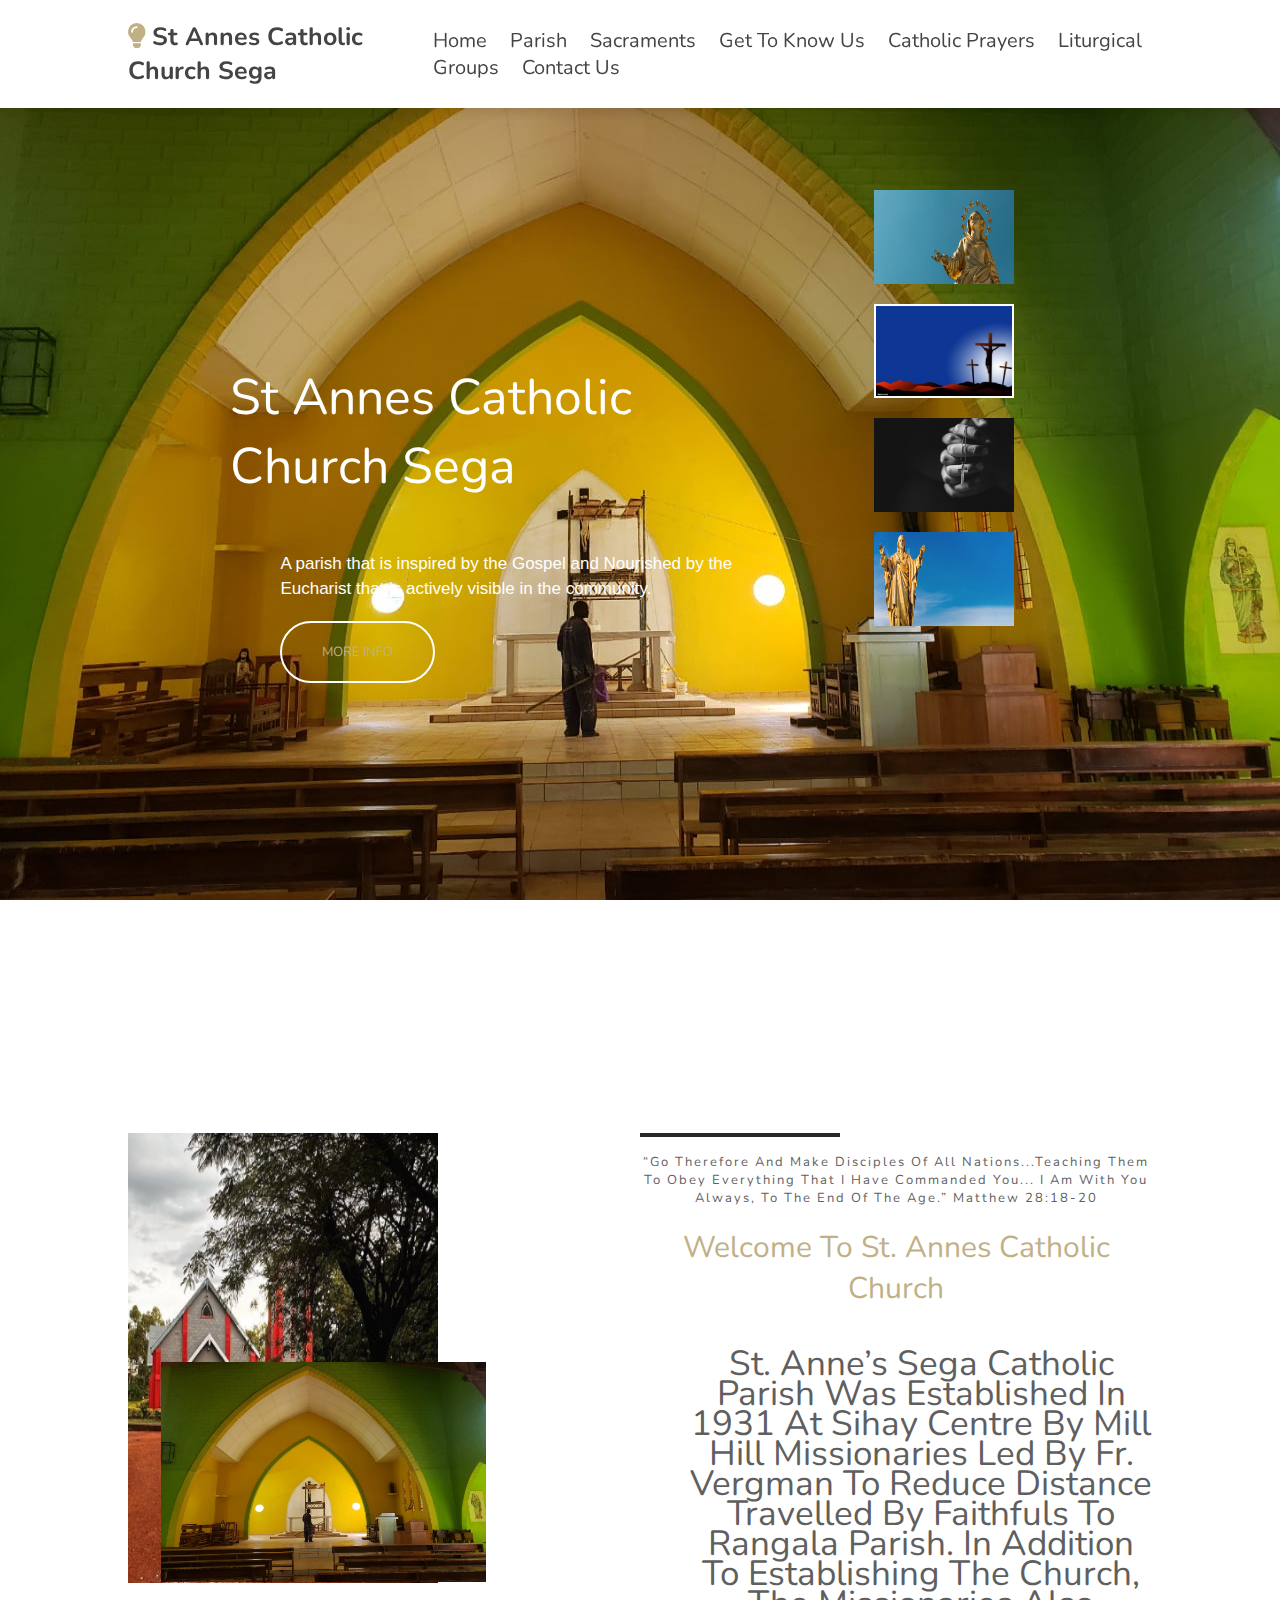
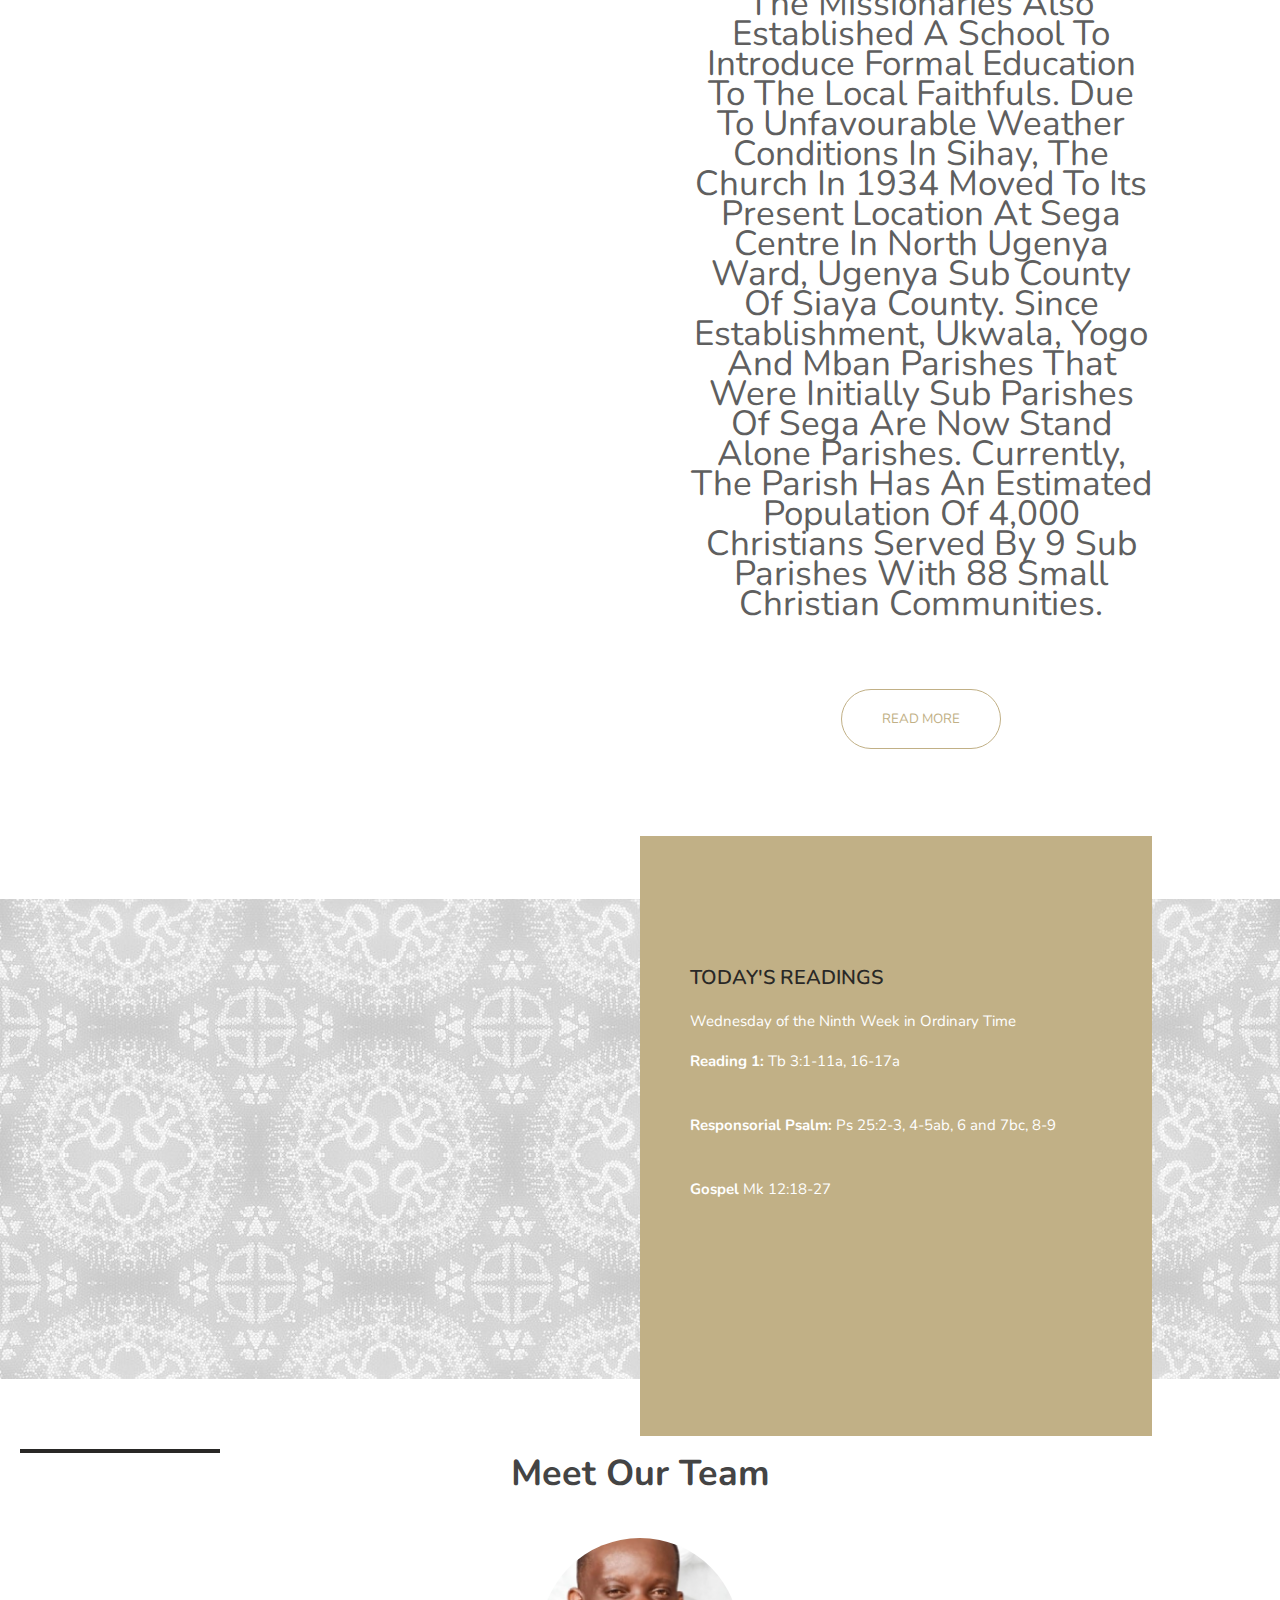
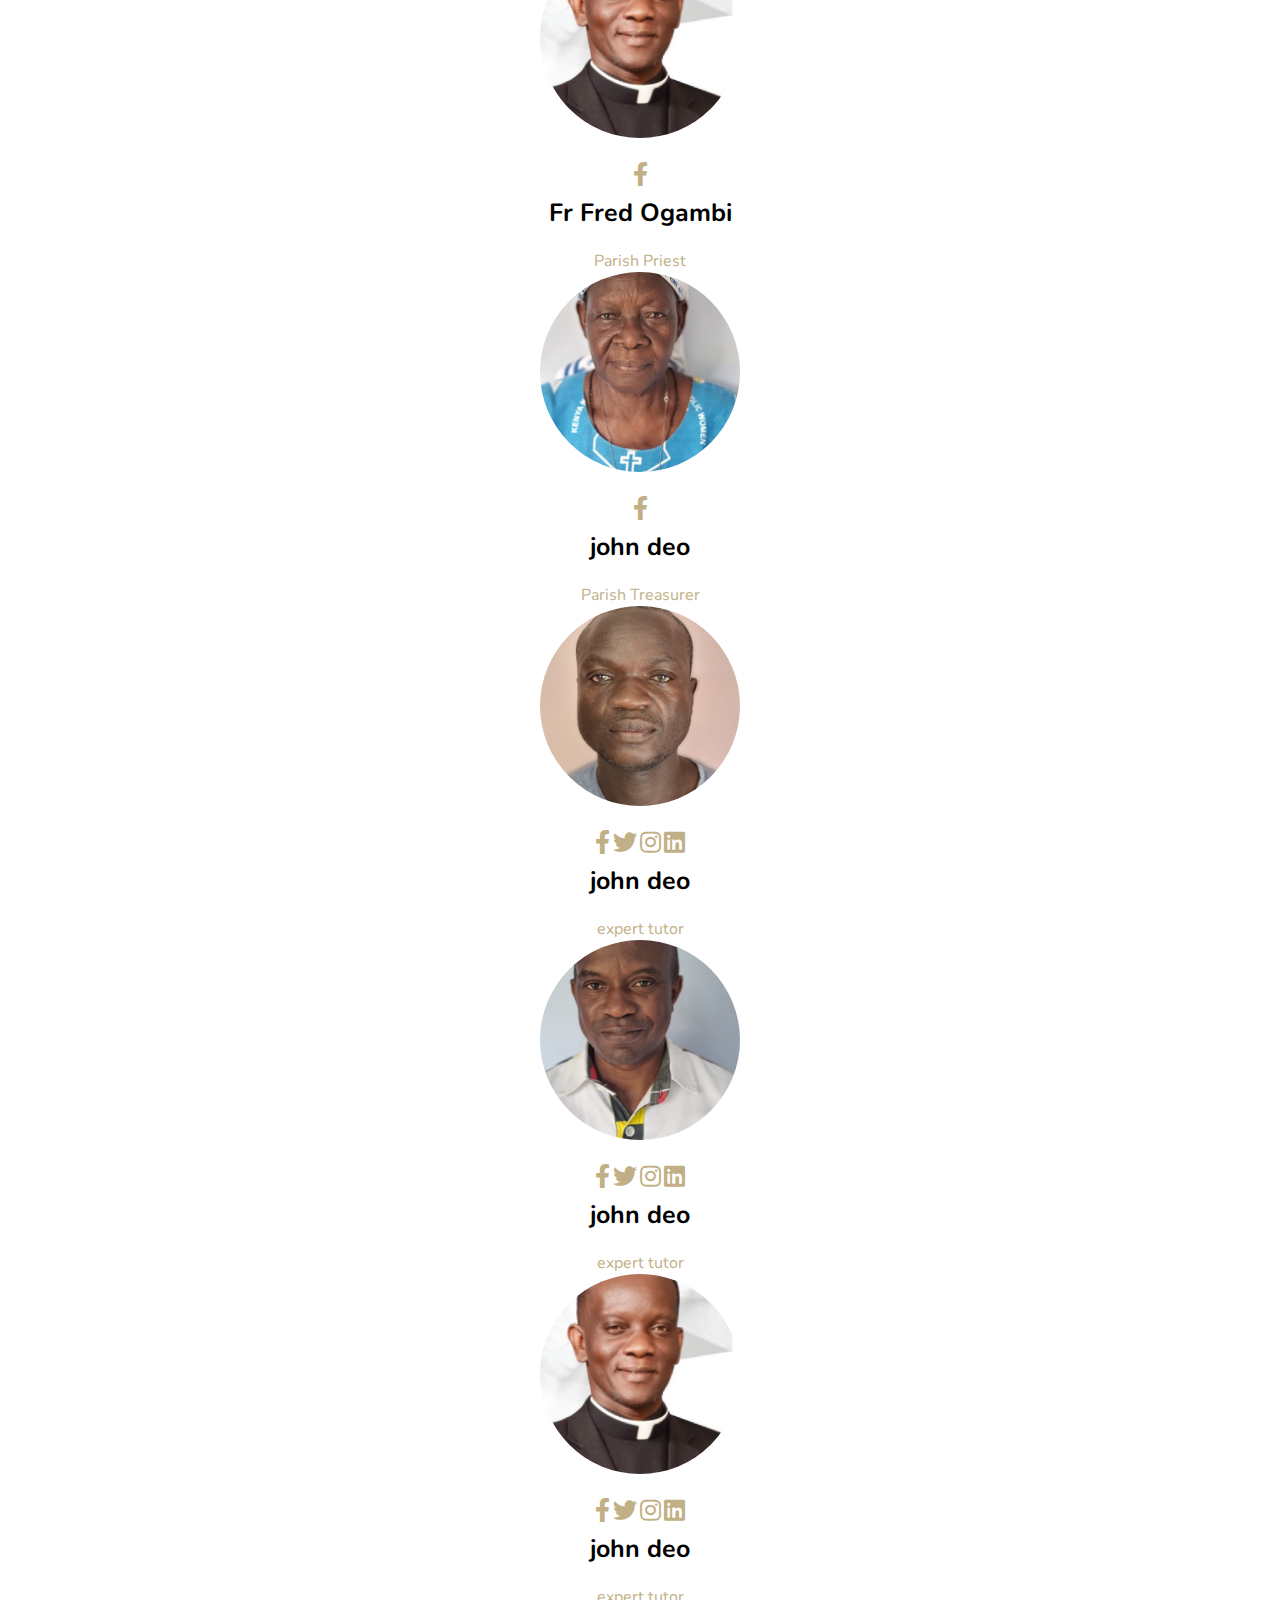
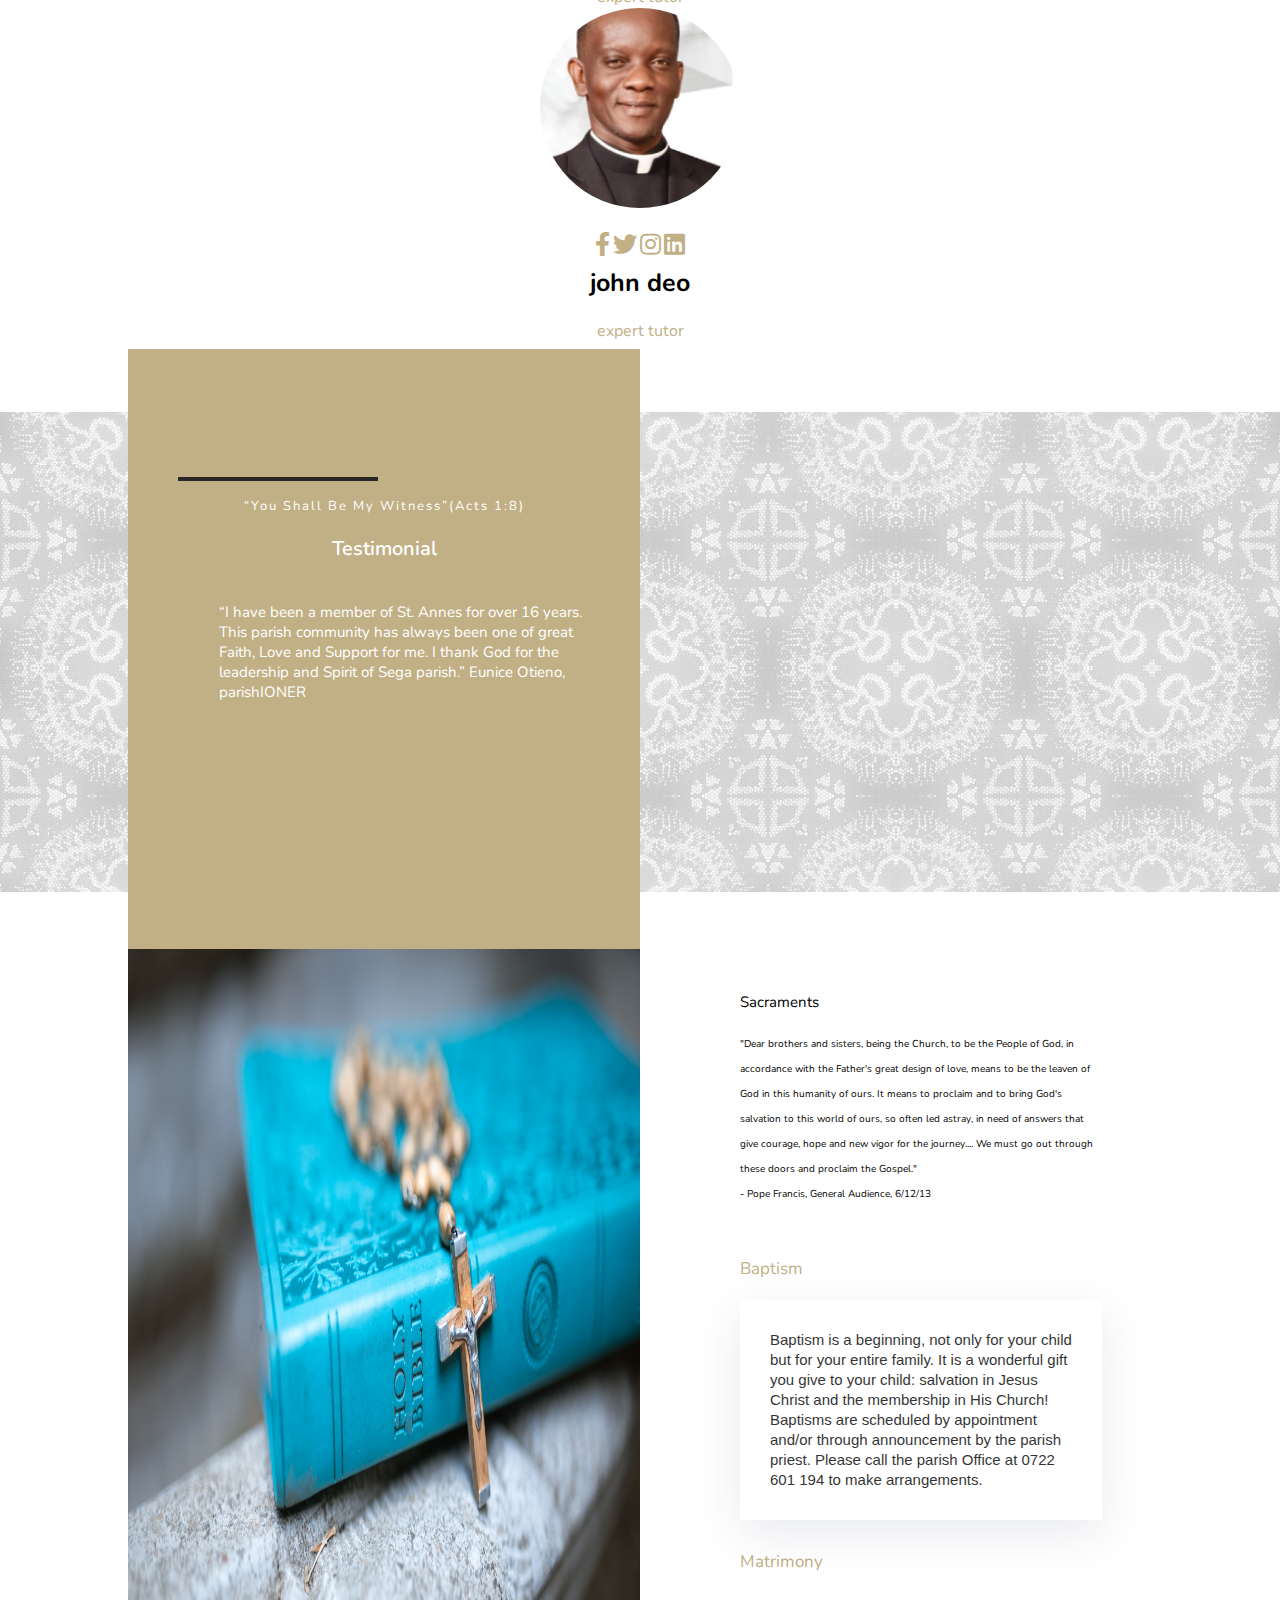
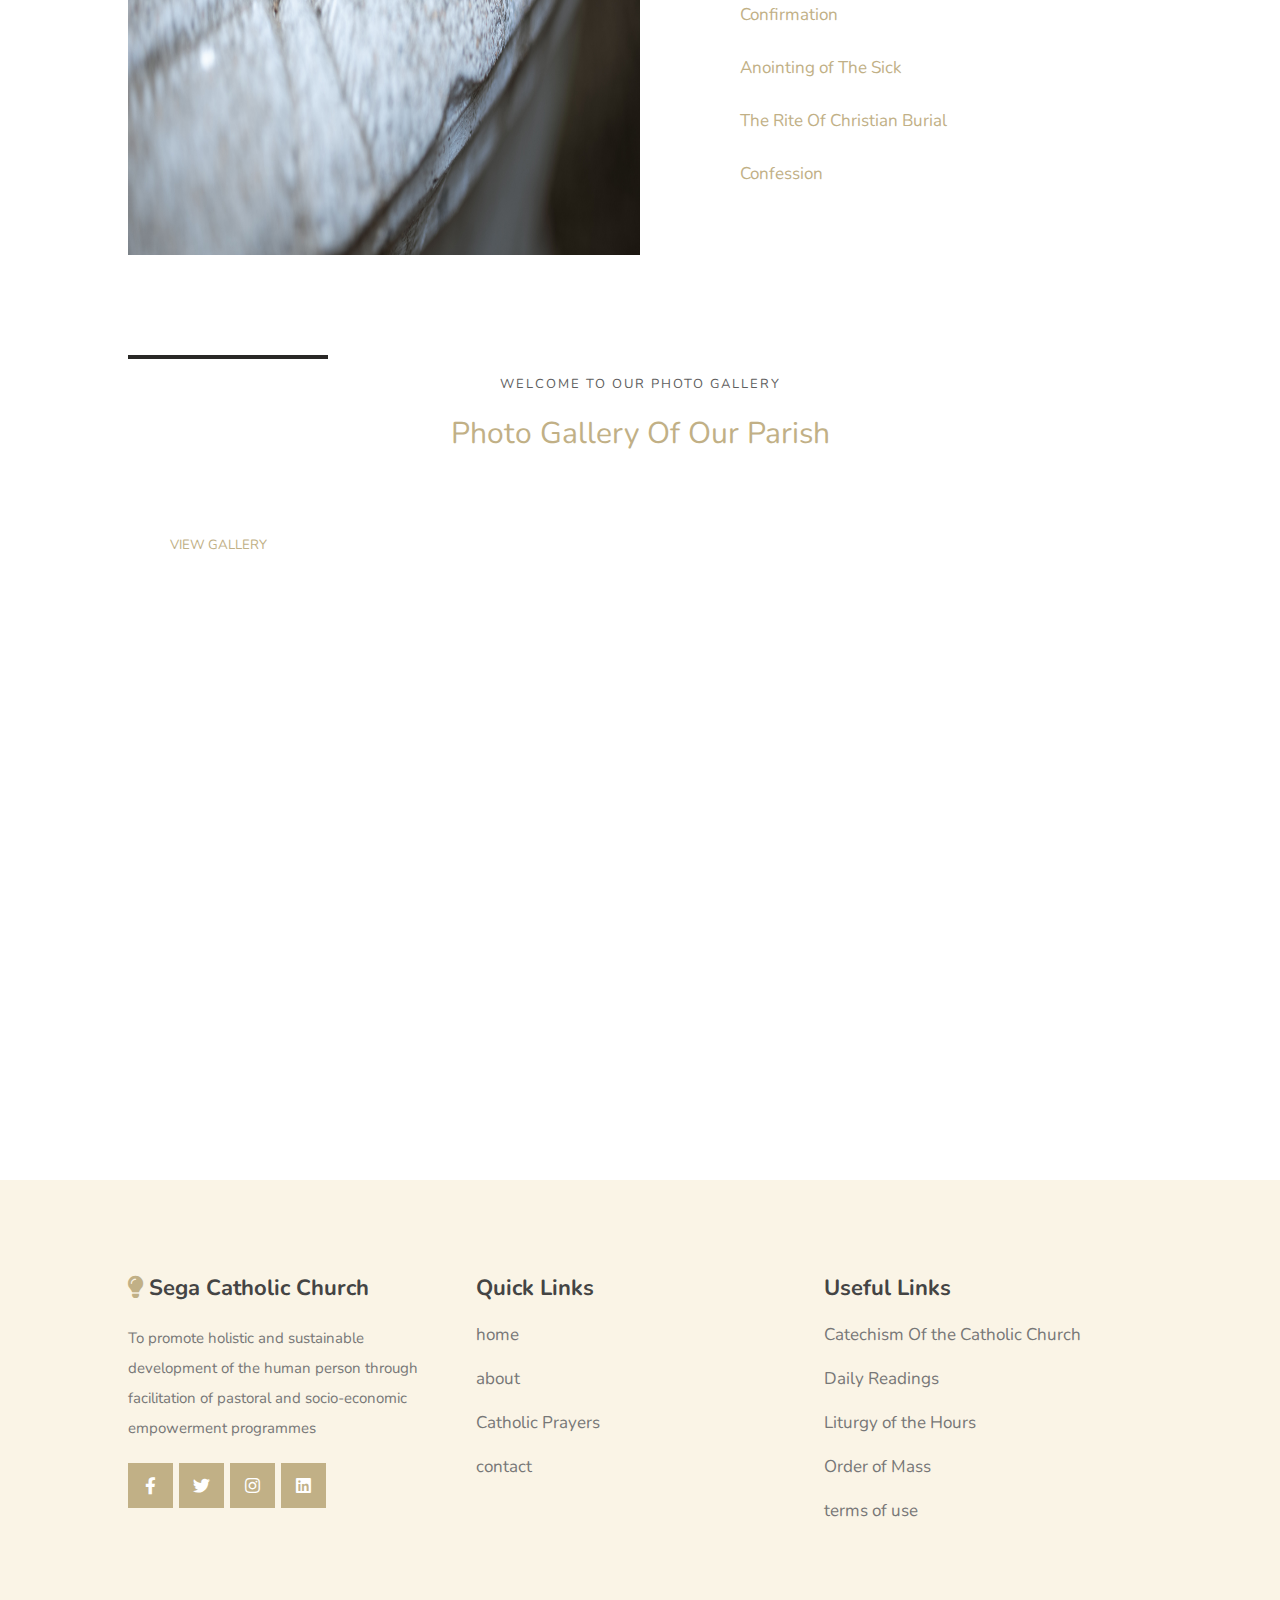
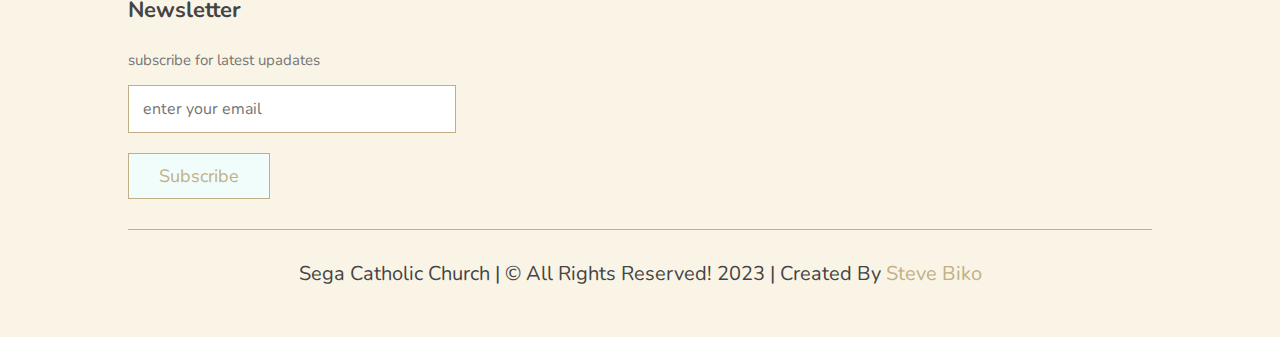
==== commit b7a31ec5: "humburger script" ====
--- a/index.html
+++ b/index.html
@@ -42,8 +42,6 @@
       rel="stylesheet"
       href="https://unpkg.com/swiper@7/swiper-bundle.min.css"
     />
-    
-
 
     <!-- custom css file link  -->
     <link rel="stylesheet" href="css/style.css" />
@@ -58,6 +56,7 @@
       </a>
 
       <nav class="navbar">
+        <div id="close-navbar" class="fas fa-times"></div>
         <a href="#header">home</a>
         <a href="parish.html">parish</a>
         <a href="sacraments.html">Sacraments</a>
@@ -279,9 +278,8 @@
         </div>
         <div class="swiper-pagination"></div>
       </div>
-      
-    </section>
-    <script>
+    </section>
+    <!-- <script>
       document.addEventListener("DOMContentLoaded", function () {
   // Initialize Swiper
   var mySwiper = new Swiper('.staff-slider', {
@@ -292,8 +290,8 @@
     },
   });
 });
-    </script>
-  
+    </script> -->
+
     <!-- staff End Section-->
 
     <section class="wrapper wrapper2 top">
@@ -436,24 +434,6 @@
         </div>
       </div>
     </section>
-    <script>
-      var accItem = document.getElementsByClassName("accordionItem");
-      var accHD = document.getElementsByClassName("accordionIHeading");
-
-      for (i = 0; i < accHD.length; i++) {
-        accHD[i].addEventListener("click", toggleItem, false);
-      }
-
-      function toggleItem() {
-        var itemClass = this.parentNode.className;
-        for (var i = 0; i < accItem.length; i++) {
-          accItem[i].className = "accordionItem close";
-        }
-        if (itemClass == "accordionItem close") {
-          this.parentNode.className = "accordionItem open";
-        }
-      }
-    </script>
     <!-- sacraments setion ends -->
 
     <!-- gallery -->
@@ -512,7 +492,7 @@
       crossorigin="anonymous"
       referrerpolicy="no-referrer"
     ></script>
-    <script>
+    <!-- <script>
       $(".owl-carousel").owlCarousel({
         loop: true,
         margin: 10,
@@ -534,7 +514,7 @@
           },
         },
       });
-    </script>
+    </script> -->
 
     <section class="map top">
       <iframe
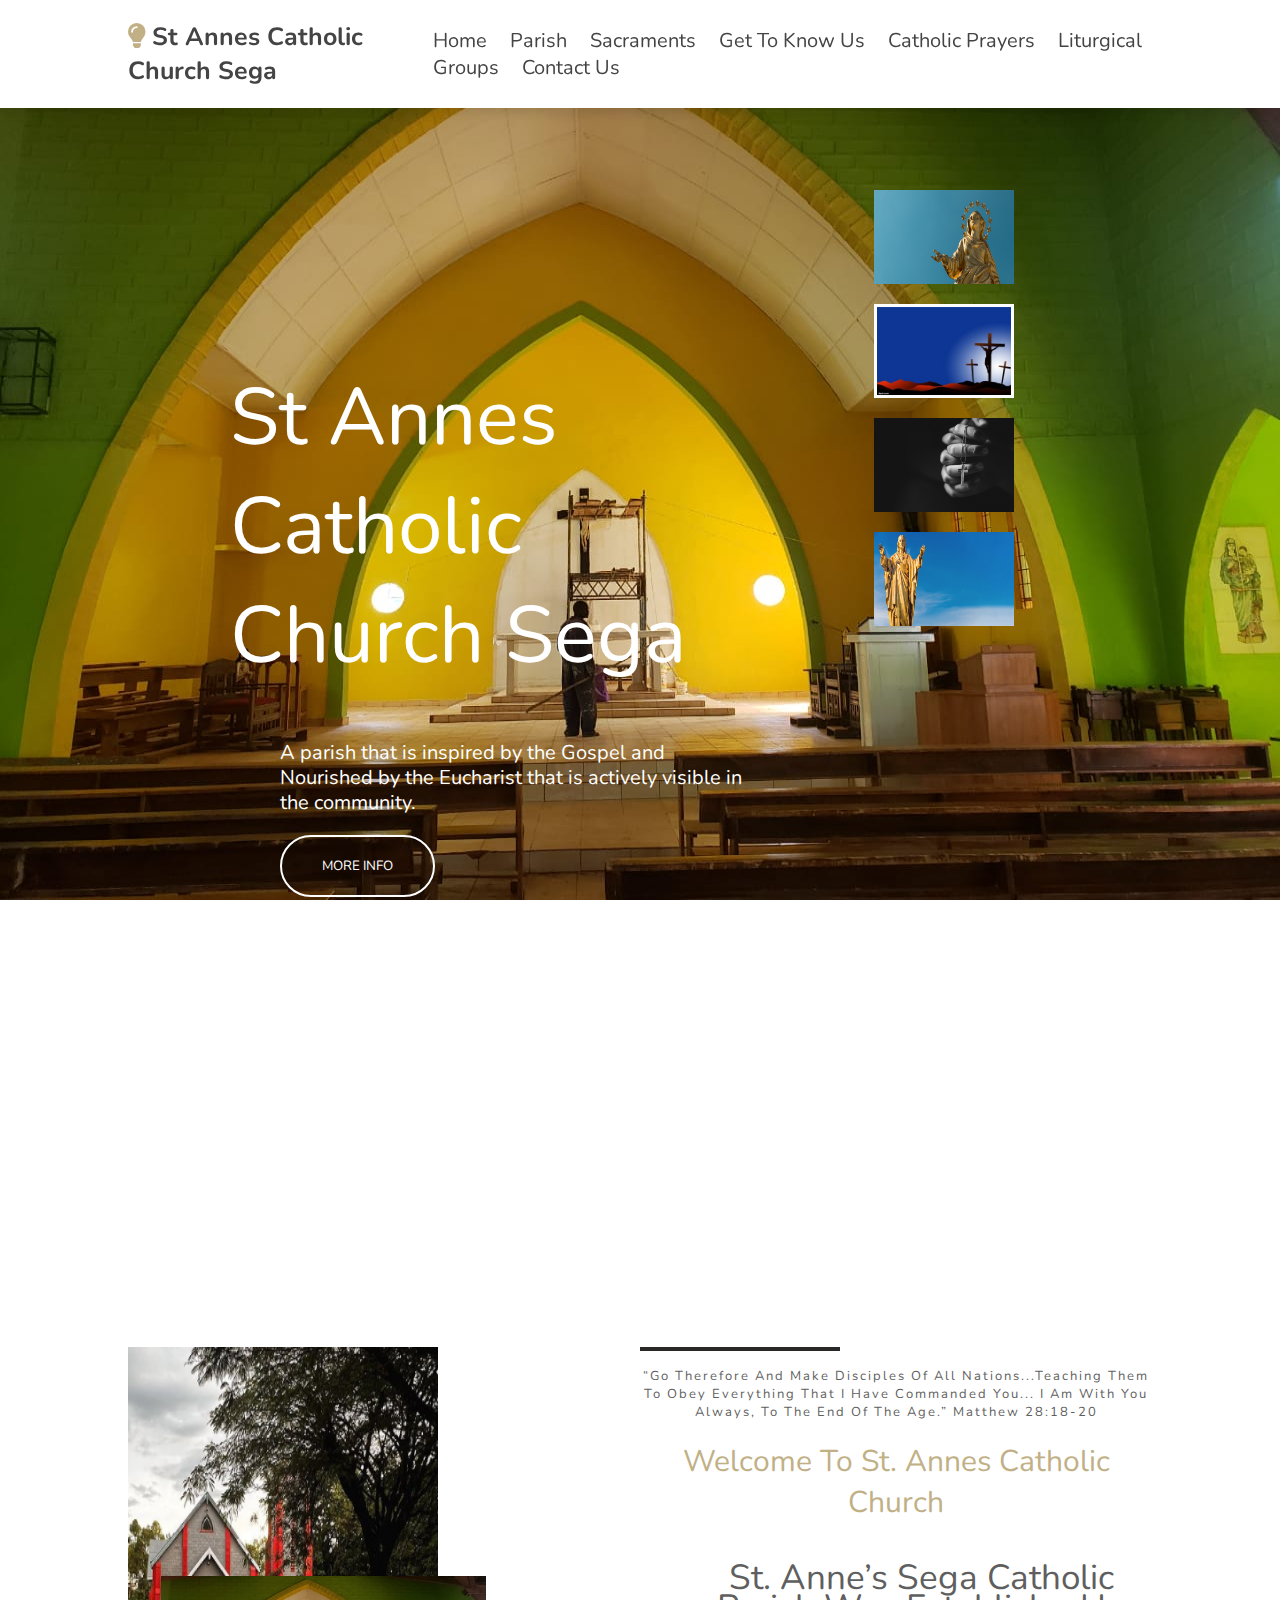
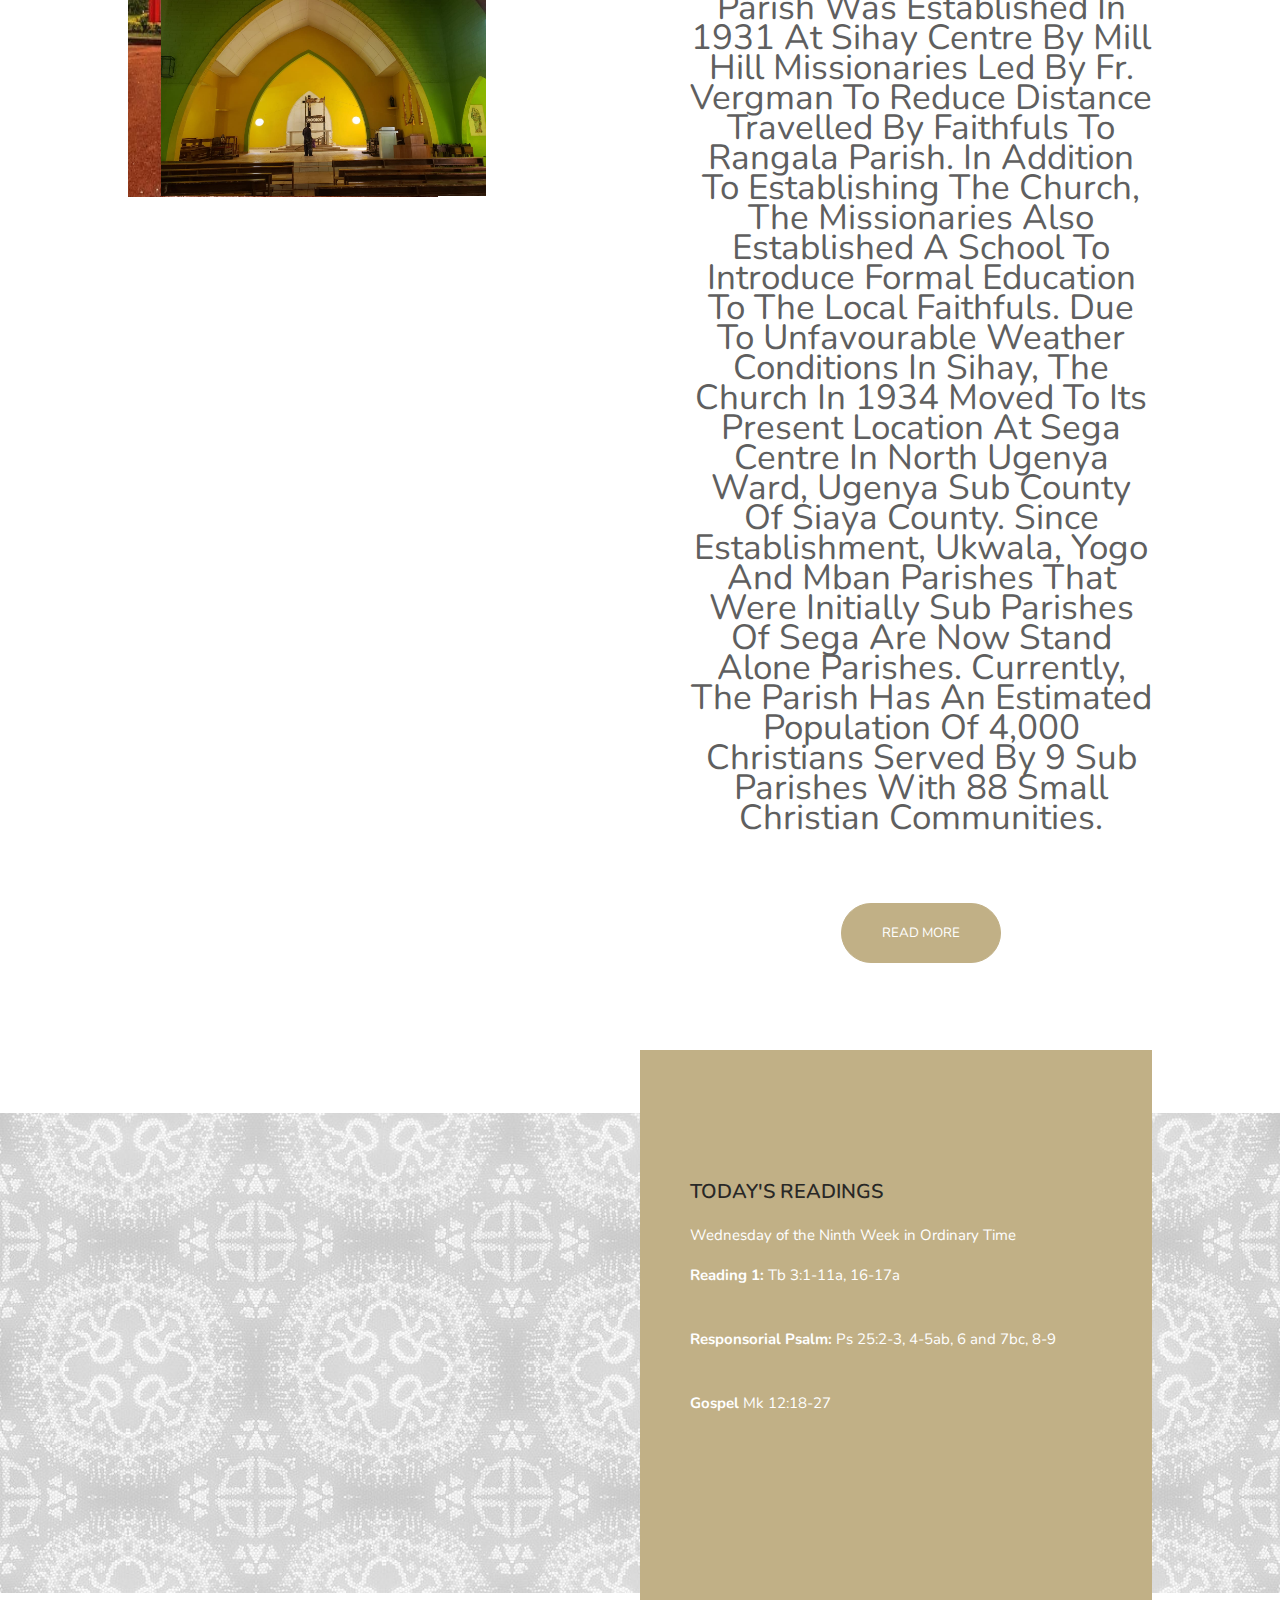
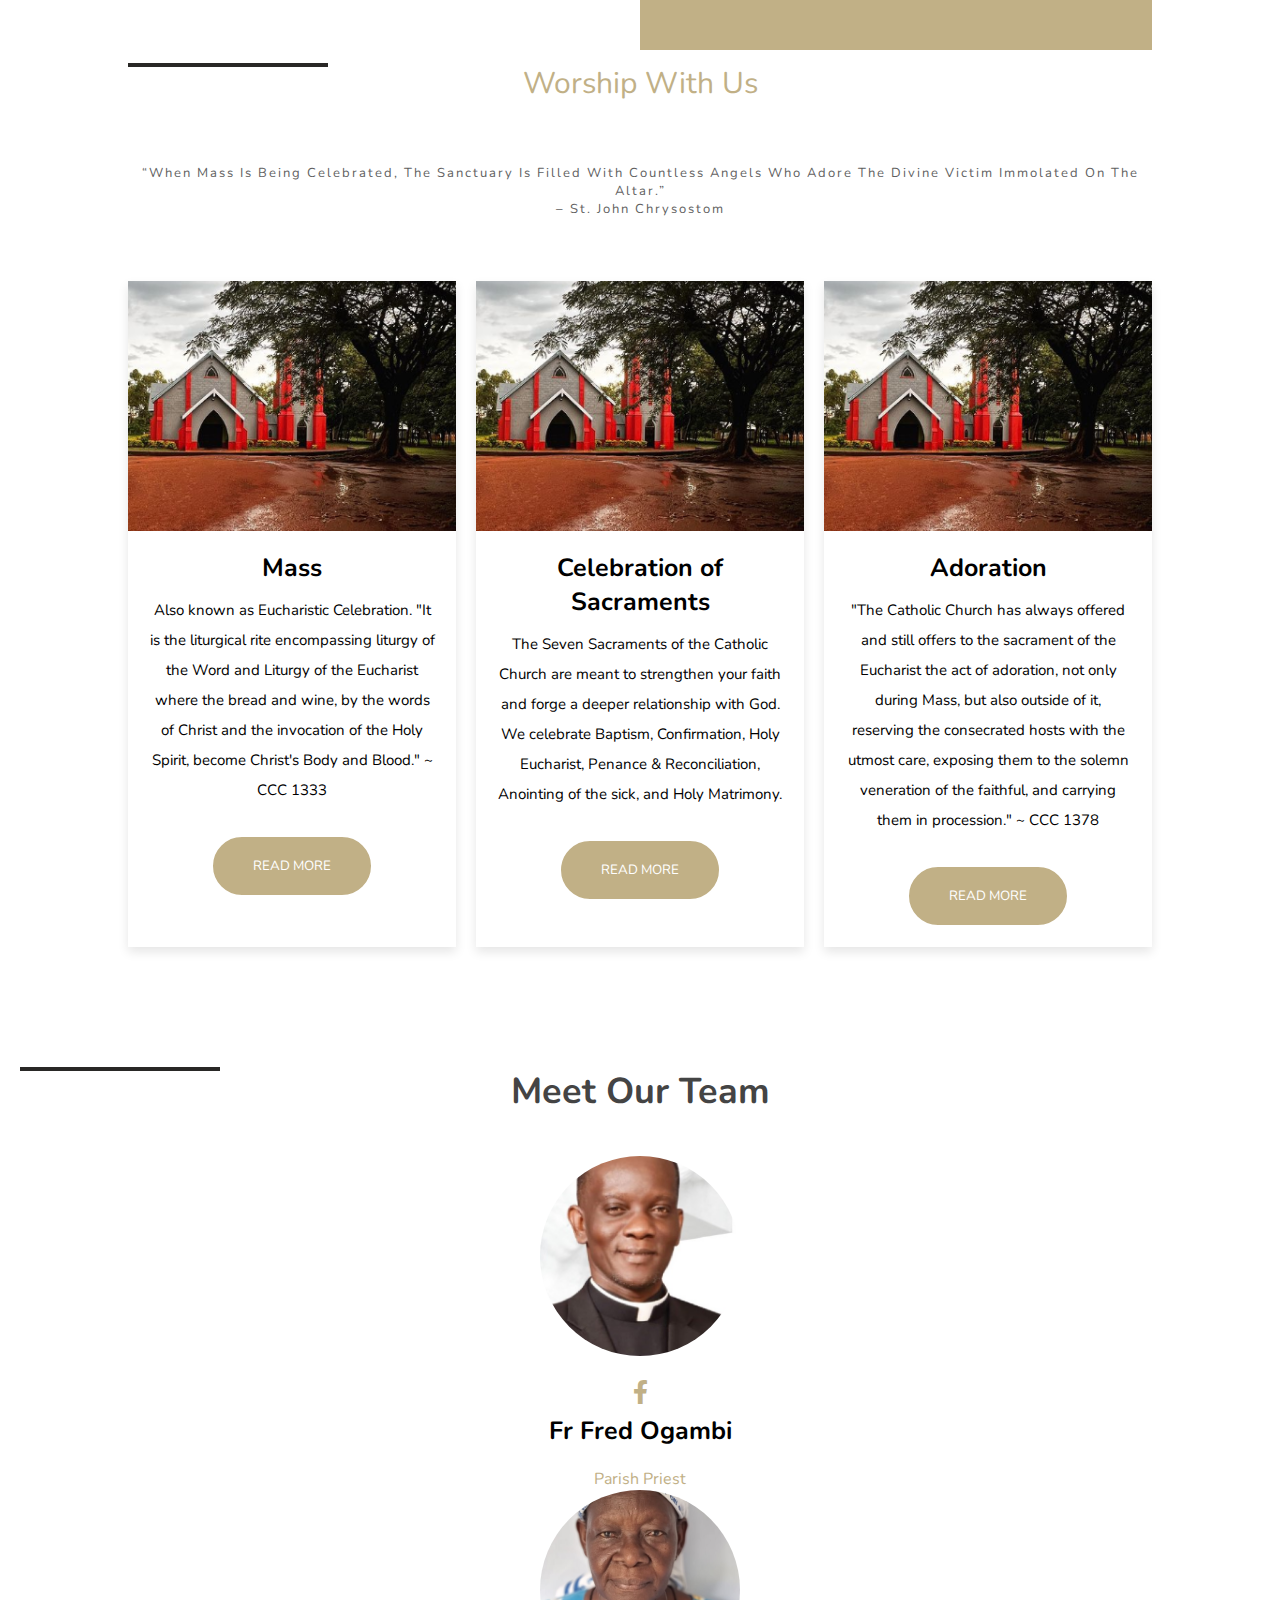
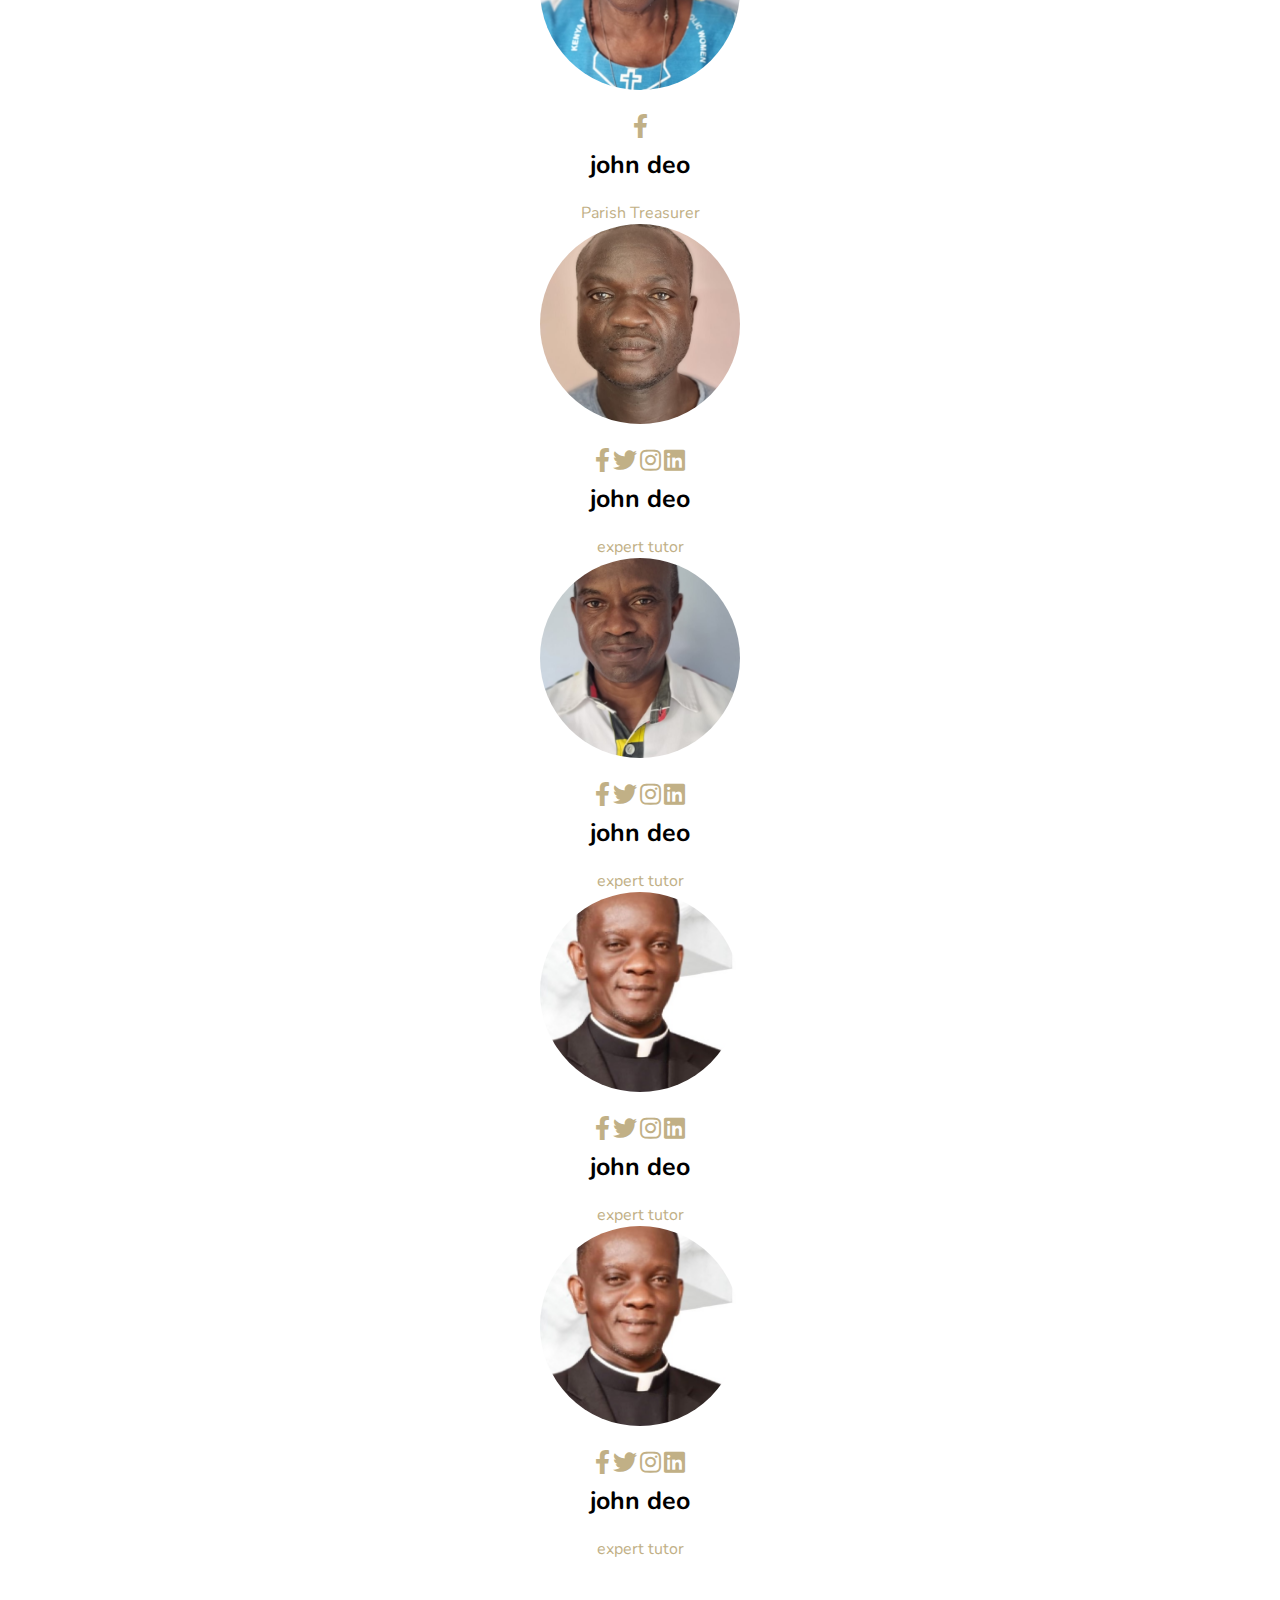
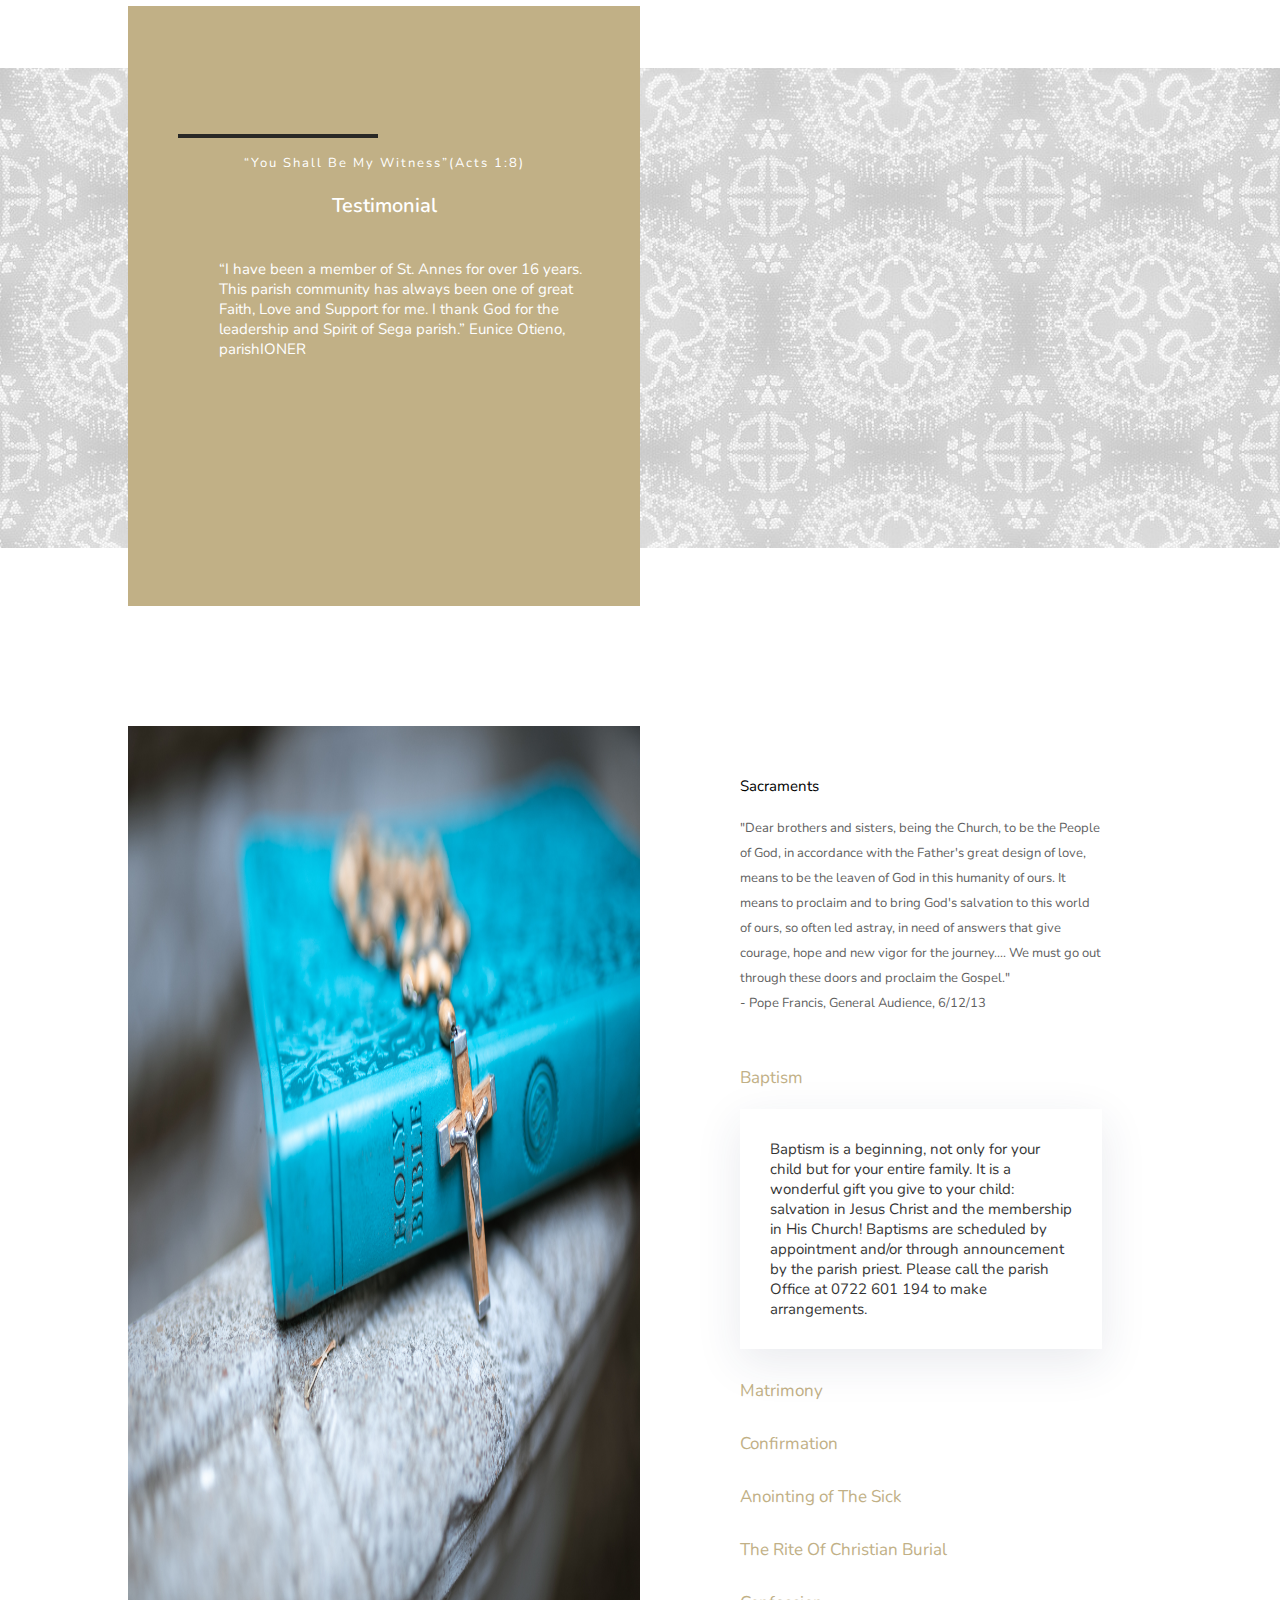
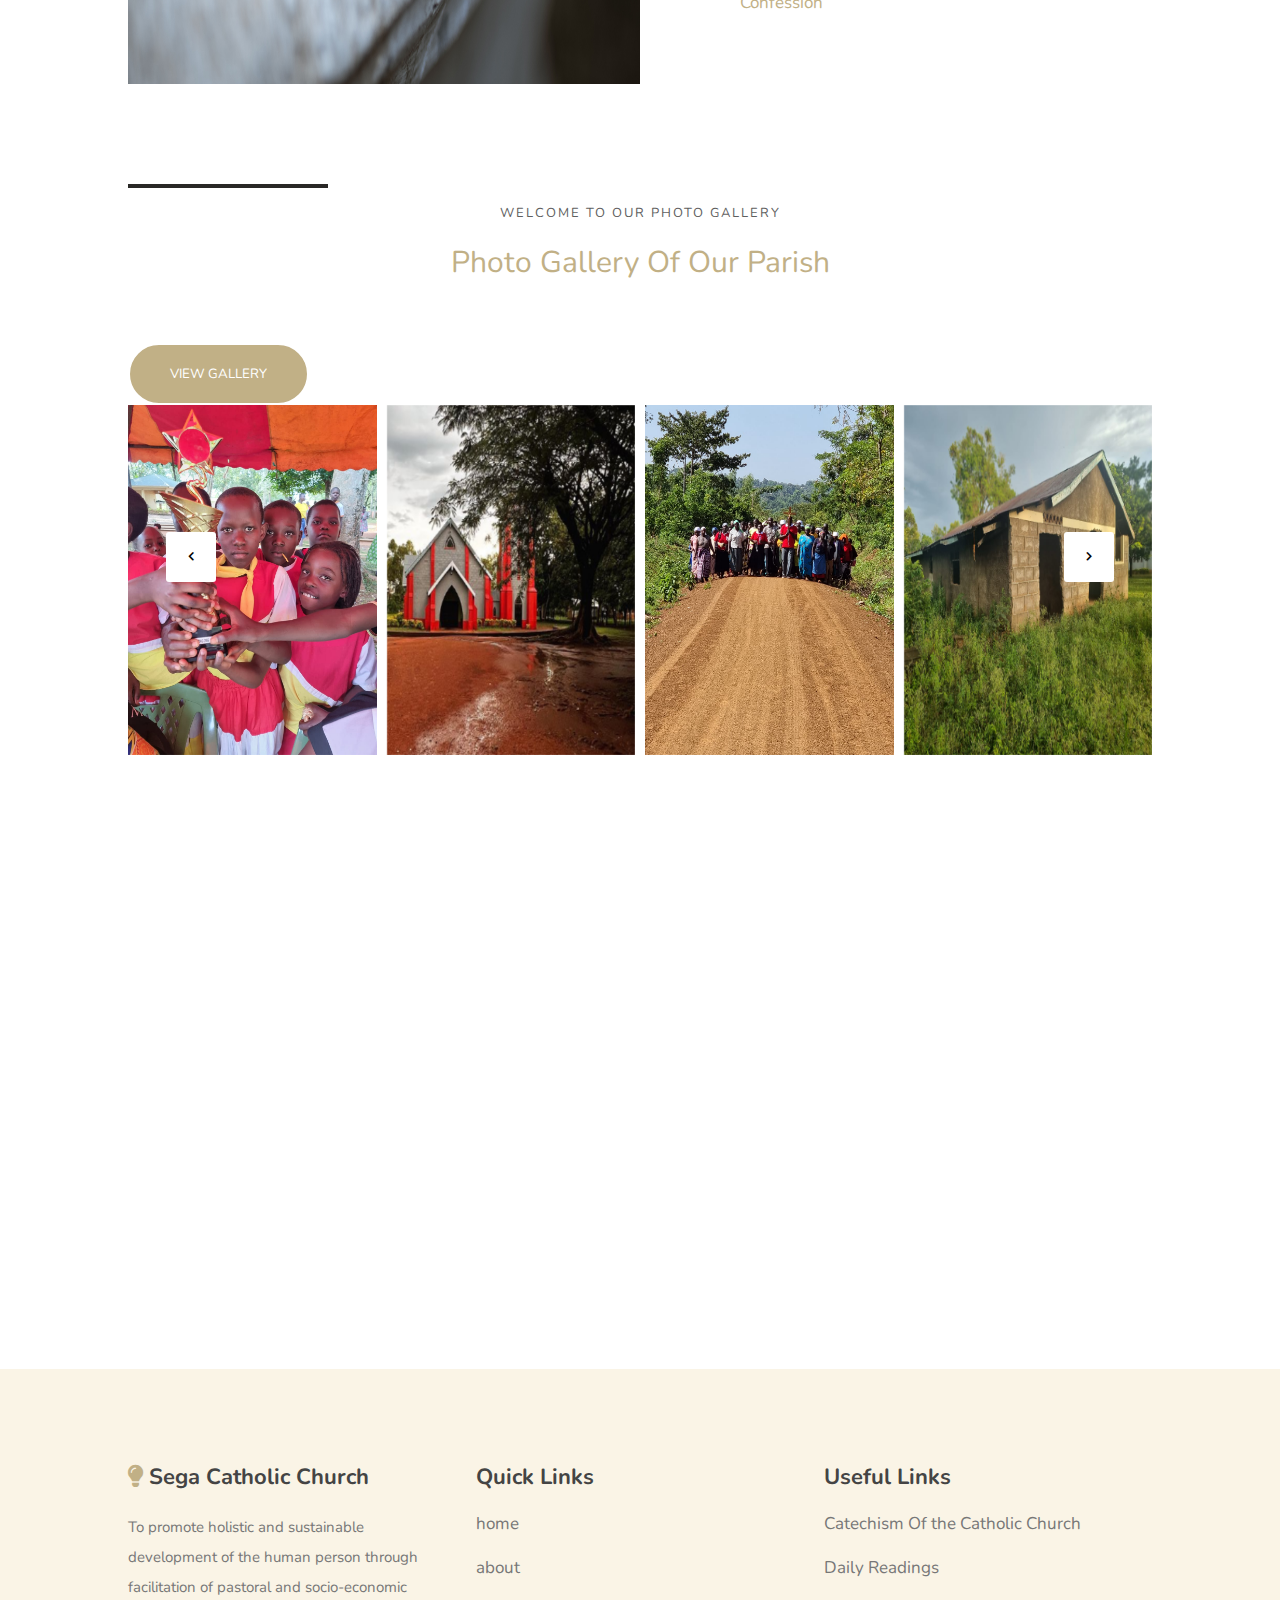
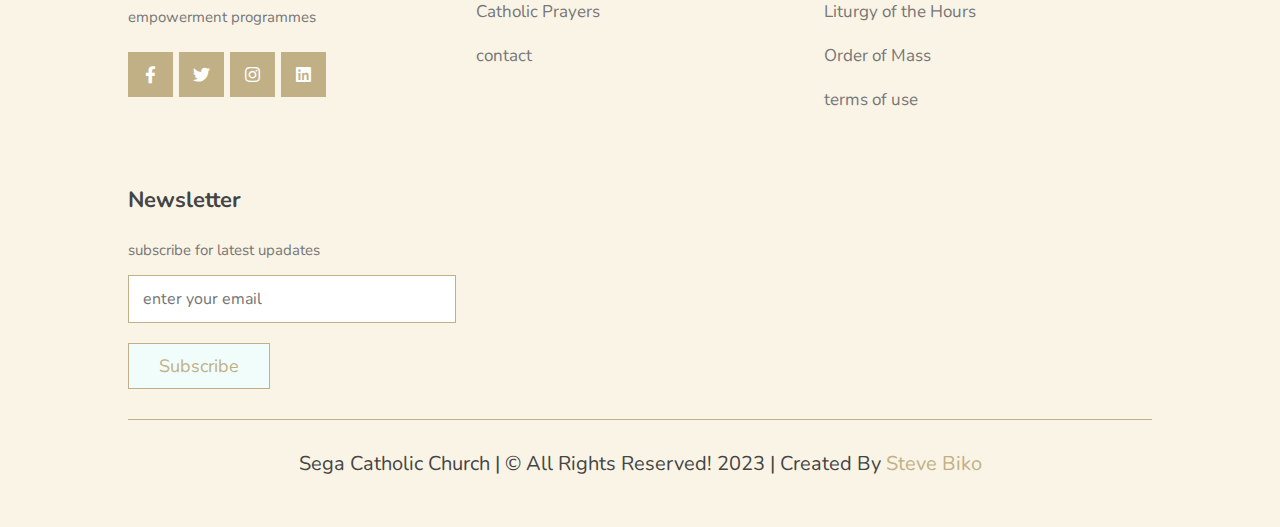
==== commit 59c10bf7: "home page changes" ====
--- a/index.html
+++ b/index.html
@@ -179,6 +179,59 @@
       </div>
     </section>
     <!-- Daily readings wrapper end -->
+    <!-- worship with  us  -->
+    <section class="home-packages">
+
+      <div class="heading">
+        <h2>Worship With Us</h2>
+        <h5>“When Mass is being celebrated, the sanctuary is filled with countless angels who adore the Divine Victim immolated on the altar.”
+<br>
+          – St. John Chrysostom</h5>
+      </div>
+   
+      <div class="box-container">
+   
+         <div class="box">
+            <div class="image">
+               <img src="image/about.png" alt="">
+            </div>
+            <div class="content">
+               <h3>Mass</h3>
+               <p>Also known as Eucharistic Celebration.
+
+                "It is the liturgical rite encompassing liturgy of the Word and Liturgy of the Eucharist where the bread and wine, by the words of Christ and the invocation of the Holy Spirit, become Christ's Body and Blood." ~ CCC 1333</p>
+                <button class="btn1"><a href="about.html">READ MORE</a></button>
+            </div>
+         </div>
+   
+         <div class="box">
+            <div class="image">
+               <img src="image/about.png" alt="">
+            </div>
+            <div class="content">
+               <h3>Celebration of Sacraments</h3>
+               <p>The Seven Sacraments of the Catholic Church are meant to strengthen your faith and forge a deeper relationship with God.
+                We celebrate Baptism, Confirmation, Holy Eucharist, Penance & Reconciliation, Anointing of the sick, and Holy Matrimony.</p>
+                <button class="btn1"><a href="about.html">READ MORE</a></button>
+            </div>
+         </div>
+         
+         <div class="box">
+            <div class="image">
+               <img src="image/about.png" alt="">
+            </div>
+            <div class="content">
+               <h3>Adoration</h3>
+               <p>"The Catholic Church has always offered and still offers to the sacrament of the Eucharist the act of adoration, not only during Mass, but also outside of it, reserving the consecrated hosts with the utmost care, exposing them to the solemn veneration of the faithful, and carrying them in procession." ~ CCC 1378</p>
+               <button class="btn1"><a href="about.html">READ MORE</a></button>
+            </div>
+         </div>
+   
+      </div>
+   </section>
+   
+    <!-- worship with  us  end-->
+
     <!-- staff -->
 
     <section class="staff">
@@ -279,19 +332,6 @@
         <div class="swiper-pagination"></div>
       </div>
     </section>
-    <!-- <script>
-      document.addEventListener("DOMContentLoaded", function () {
-  // Initialize Swiper
-  var mySwiper = new Swiper('.staff-slider', {
-    // Optional parameters
-    loop: true,
-    pagination: {
-      el: '.swiper-pagination',
-    },
-  });
-});
-    </script> -->
-
     <!-- staff End Section-->
 
     <section class="wrapper wrapper2 top">
@@ -492,7 +532,7 @@
       crossorigin="anonymous"
       referrerpolicy="no-referrer"
     ></script>
-    <!-- <script>
+    <script>
       $(".owl-carousel").owlCarousel({
         loop: true,
         margin: 10,
@@ -514,7 +554,7 @@
           },
         },
       });
-    </script> -->
+    </script>
 
     <section class="map top">
       <iframe
@@ -578,7 +618,7 @@
             class="link"
             >Order of Mass</a
           >
-          <a href="#" target="_blank" class="link">terms of use</a>
+          <a href="./error404.html" target="_blank" class="link">terms of use</a>
         </div>
 
         <div class="box">
--- a/css/style.css
+++ b/css/style.css
@@ -12,6 +12,8 @@
   transition: all 0.2s linear;
   font-display: swap;
 }
+/* global styles */
+
 :root {
   --yellow: #f9d342;
   --dark: #292826;
@@ -26,7 +28,13 @@
   --color-bg1: #f9f7f3;
   --box-shadow: 0 0.5rem 1rem rgba(0, 0, 0, 0.1);
 }
-
+.btn1{
+  background: #C1B086;
+}
+.btn1 a{
+  color: var(--color-white);
+}
+/* global styles end */
 img {
   -webkit-user-select: none;
   -moz-user-select: none;
@@ -197,20 +205,19 @@
 
 .home .text {
   max-width: 50%;
-  color: white;
+  color: var(--color-white);
   margin: 20% 0 0 10%;
 }
 
 .home h1 {
-  font-size: 50px;
+  font-size: 80px;
   font-weight: 400;
 }
 
 .home p {
   font-weight: 400;
   line-height: 25px;
-  font-family: sans-serif;
-  font-size: 17px;
+  font-size: 20px;
   margin: 50px 0 0 50px;
 }
 
@@ -243,8 +250,12 @@
   }
 }
 
-.home button {
+.home button{
   margin-left: 50px;
+ 
+}
+.home button a{
+  color: var(--color-white);
 }
 
 .home .image_item {
@@ -264,12 +275,13 @@
 }
 
 .home .image_item img.active {
-  border: 2px solid white;
+  border: 3px solid var(--color-white);
 }
 
 /* home section ends  */
 
 /* About sections Starts */
+
 .flex {
   display: flex;
 }
@@ -343,6 +355,7 @@
   width: 100%;
   height: 480px;
   position: relative;
+  margin-top:3%;
 }
 .wrapper .text {
   background: var(--color-gold);
@@ -368,39 +381,59 @@
 
 /* Daily readings wrapper end */
 
-/*--------------wrapper2--------*/
-.wrapper2 {
-  background-image: url("../image/wrapper.jpg");
-}
-
-.wrapper2 .text {
-  left: 10%;
-}
-
-.wrapper2 h5,
-.wrapper2 h2 {
-  color: white;
-}
-
-.wrapper2 img {
-  width: 50px;
-  height: 50px;
-  border-radius: 50%;
-  margin-right: 20px;
-}
-
-.wrapper2 .para h5 {
-  font-size: 13px;
-  font-weight: 300;
-  margin-top: 5px;
-}
-
-.wrapper2 .para {
-  margin-left: 10%;
-}
-
-/*--------------wrapper2--------*/
-
+/* worship with us section starts */
+
+
+.home-packages{
+  background: var(--light-bg);
+}
+
+.home-packages .box-container{
+  display: grid;
+  grid-template-columns: repeat(auto-fit, minmax(30rem, 1fr));
+  gap: 2rem;
+}
+
+.home-packages .box-container .box{
+  border:var(--border);
+  box-shadow: var(--box-shadow);
+  background: var(--white);
+}
+
+.home-packages .box-container .box:hover .image img{
+  transform: scale(1.1);
+}
+
+.home-packages .box-container .box .image{
+  height: 25rem;
+  overflow: hidden;
+}
+
+.home-packages .box-container .box .image img{
+  height: 100%;
+  width: 100%;
+  object-fit: cover;
+  transition: .2s linear;
+}
+
+.home-packages .box-container .box .content{
+  padding:2rem;
+  text-align: center;
+}
+
+.home-packages .box-container .box .content h3{
+  font-size: 2.5rem;
+  color:var(--black);
+}
+
+.home-packages .box-container .box .content p{
+  font-size: 1.5rem;
+  color:var(--light-black);
+  line-height: 2;
+  padding:1rem 0;
+}
+
+/* worship with us section starts end */
 /* staff */
 .staff {
   padding: 50px 0;
@@ -478,6 +511,41 @@
   background-color: var(--color-gold);
 }
 /* staff */
+/*--------------wrapper2--------*/
+.wrapper2 {
+  background-image: url("../image/wrapper.jpg");
+  margin-bottom: 10%;
+}
+
+.wrapper2 .text {
+  left: 10%;
+}
+
+.wrapper2 h5,
+.wrapper2 h2 {
+  color: var(--color-white);
+}
+
+.wrapper2 img {
+  width: 50px;
+  height: 50px;
+  border-radius: 50%;
+  margin-right: 20px;
+}
+
+.wrapper2 .para h5 {
+  font-size: 13px;
+  font-weight: 300;
+  margin-top: 5px;
+}
+
+.wrapper2 .para {
+  margin-left: 10%;
+}
+
+/*--------------wrapper2--------*/
+
+
 /*--------------sacrament--------*/
 
 .sacrament img {
@@ -497,6 +565,8 @@
 .sacrament .text p {
   margin-bottom: 50px;
   line-height: 25px;
+  font-size: 13px;
+  color: #5f5f5f;
 }
 
 .accordionItem {
@@ -506,7 +576,6 @@
 .accordionItem p {
   font-size: 15px;
   opacity: 0.8;
-  font-family: sans-serif;
   line-height: 20px;
 }
 
@@ -516,7 +585,7 @@
   border-radius: 3px;
   font-weight: 400;
   font-size: 17px;
-  color: #c1b086;
+  color: var(--color-gold);
   margin-bottom: 20px;
 }
 
@@ -526,12 +595,12 @@
   transform: scaleY(0);
   float: left;
   display: block;
-  background-color: #fff;
+  background-color: var(--color-white);
 }
 
 .open .accordionItemContent {
   padding: 30px;
-  background-color: #fff;
+  background-color: var(--color-white);
   width: 100%;
   margin: 0 0 10px 0;
   display: block;
@@ -557,7 +626,7 @@
   width: 50px;
   cursor: pointer;
   top: 35%;
-  background: white !important;
+  background: var(--color-white) !important;
   transition: 0.5s;
 }
 
@@ -571,7 +640,7 @@
 
 .owl-carousel .owl-next:hover,
 .owl-carousel .owl-prev:hover {
-  background: #c1b086 !important;
+  background: var(--color-gold) !important;
 }
 
 /*--------------gallary--------*/
@@ -728,7 +797,7 @@
 }
 
 .contact .row form .box:focus {
-  background: #c1b086;
+  background: var(--color-gold);
   color: #fff;
 }
 
@@ -770,11 +839,11 @@
   -webkit-box-flex: 1;
   -ms-flex: 1 1 40rem;
   flex: 1 1 40rem;
-  border: 0.1rem solid #c1b086;
+  border: 0.1rem solid var(--color-gold);
 }
 
 .faq .accordion-container .accordion.active .accordion-heading {
-  background: #c1b086;
+  background: var(--color-gold);
 }
 
 .faq .accordion-container .accordion.active .accordion-heading h3 {
@@ -983,6 +1052,21 @@
   .swiper-slide {
     padding: 10px;
   }
+  .sacrament .container,
+  .about .container{
+    flex-direction: column;
+  }
+  .sacrament .right {
+    padding: 0;
+    margin-top: 50px;
+  }
+  .sacrament .flex {
+    flex-direction: column-reverse;
+  }
+  .about p,
+  .home p {
+    margin: 50px 0 0 0;
+  }
 }
 
 @media (max-width: 450px) {
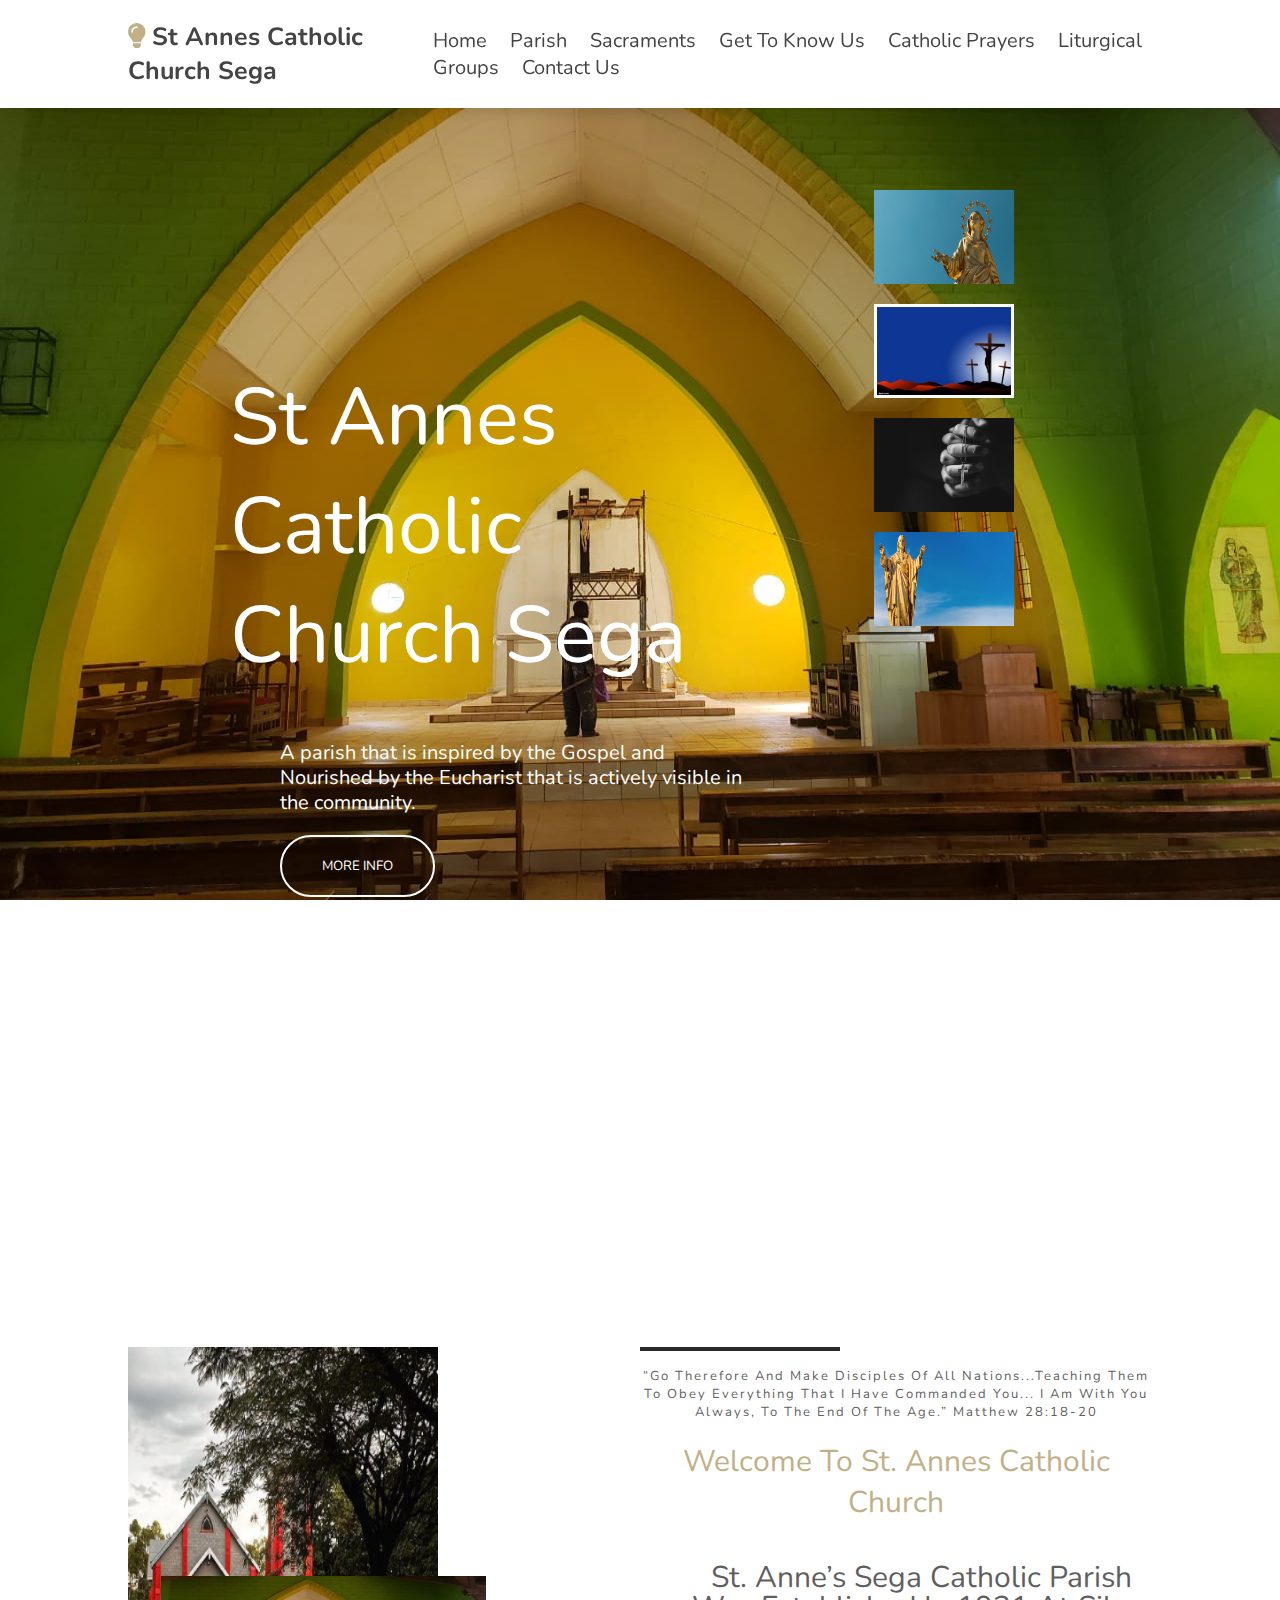
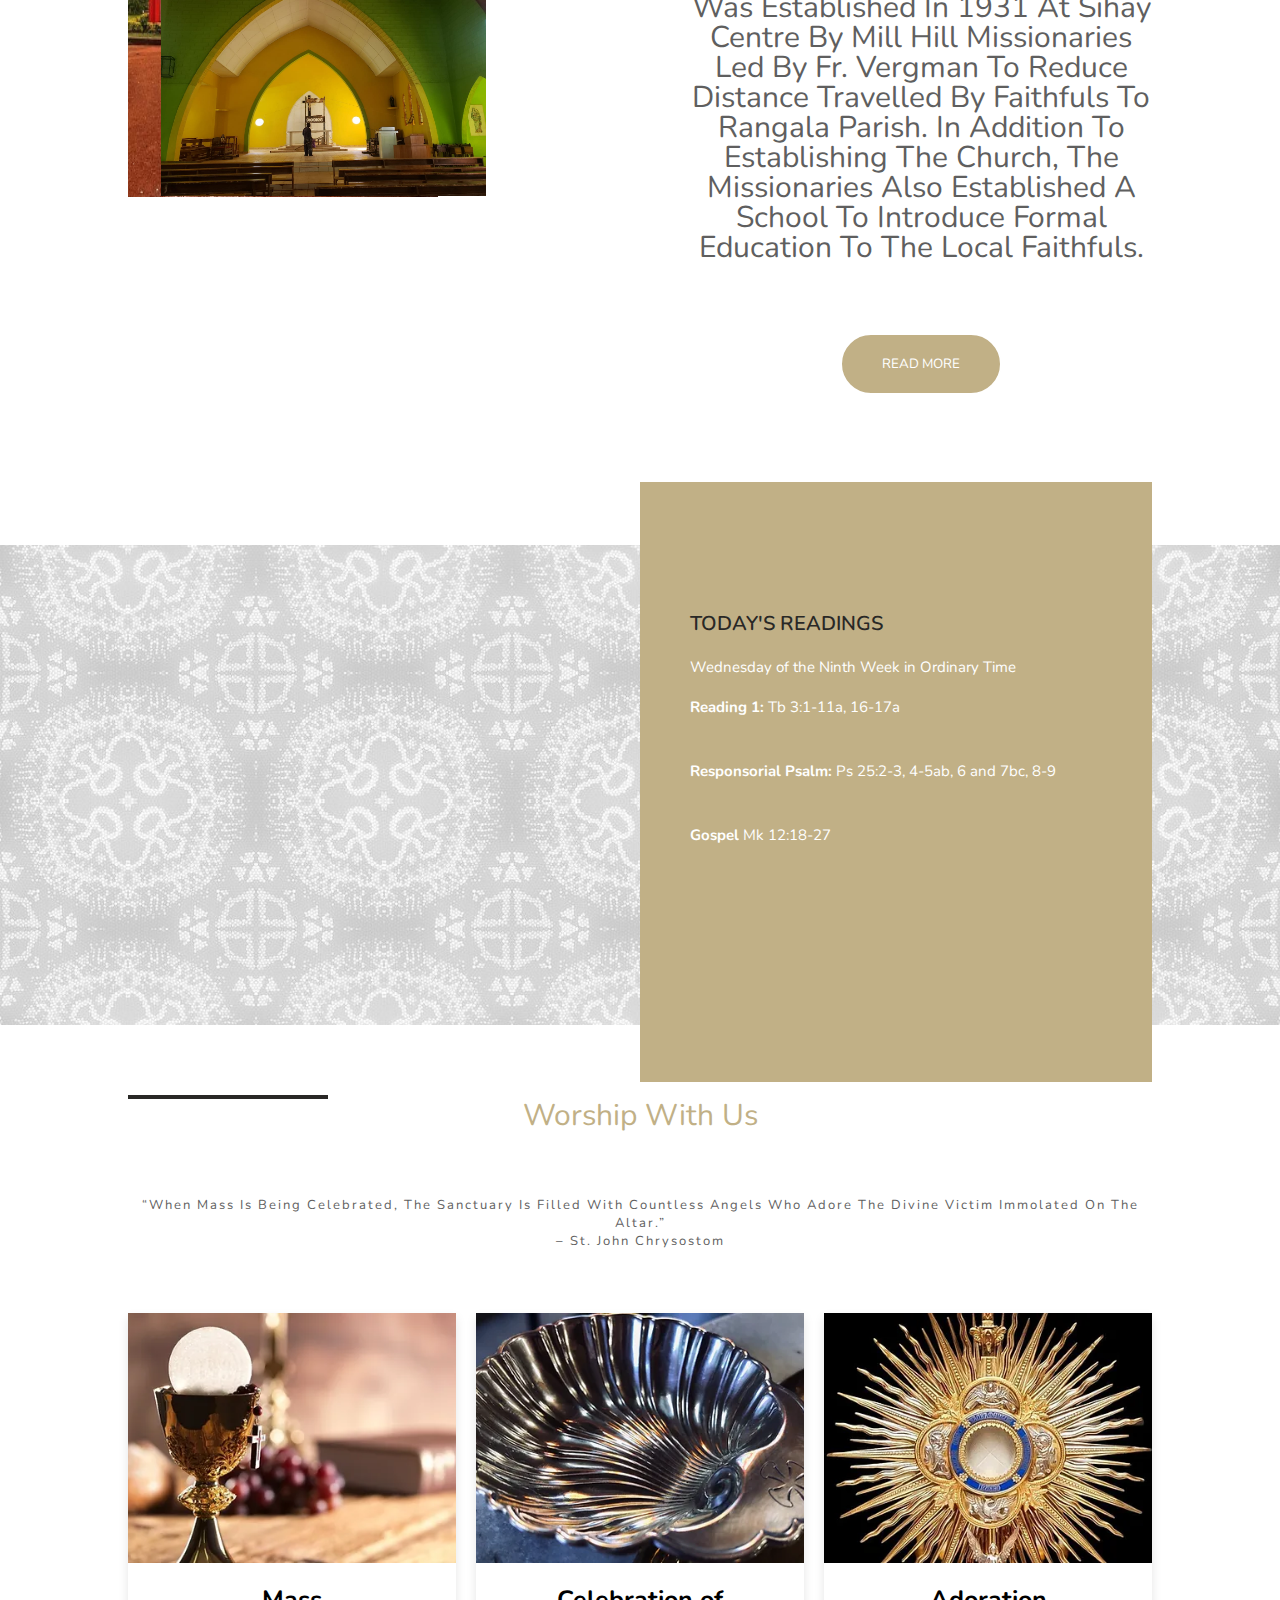
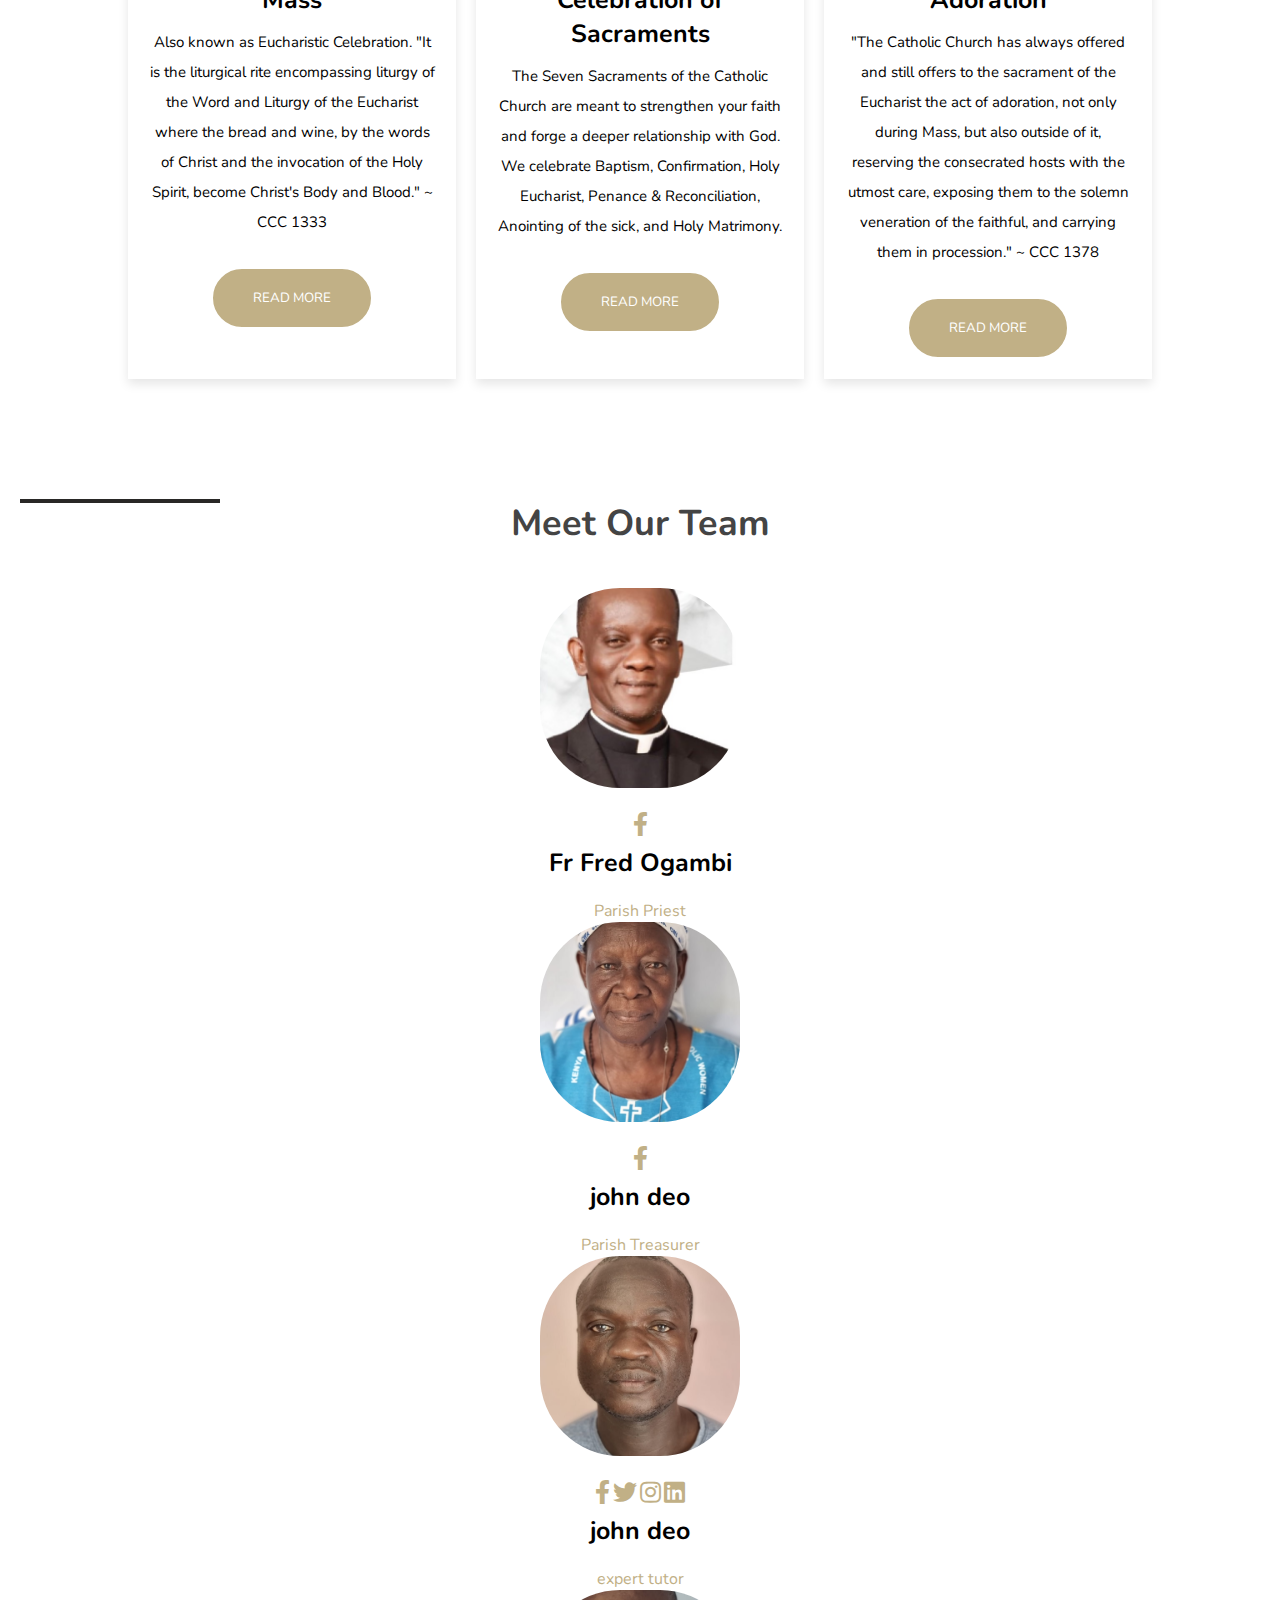
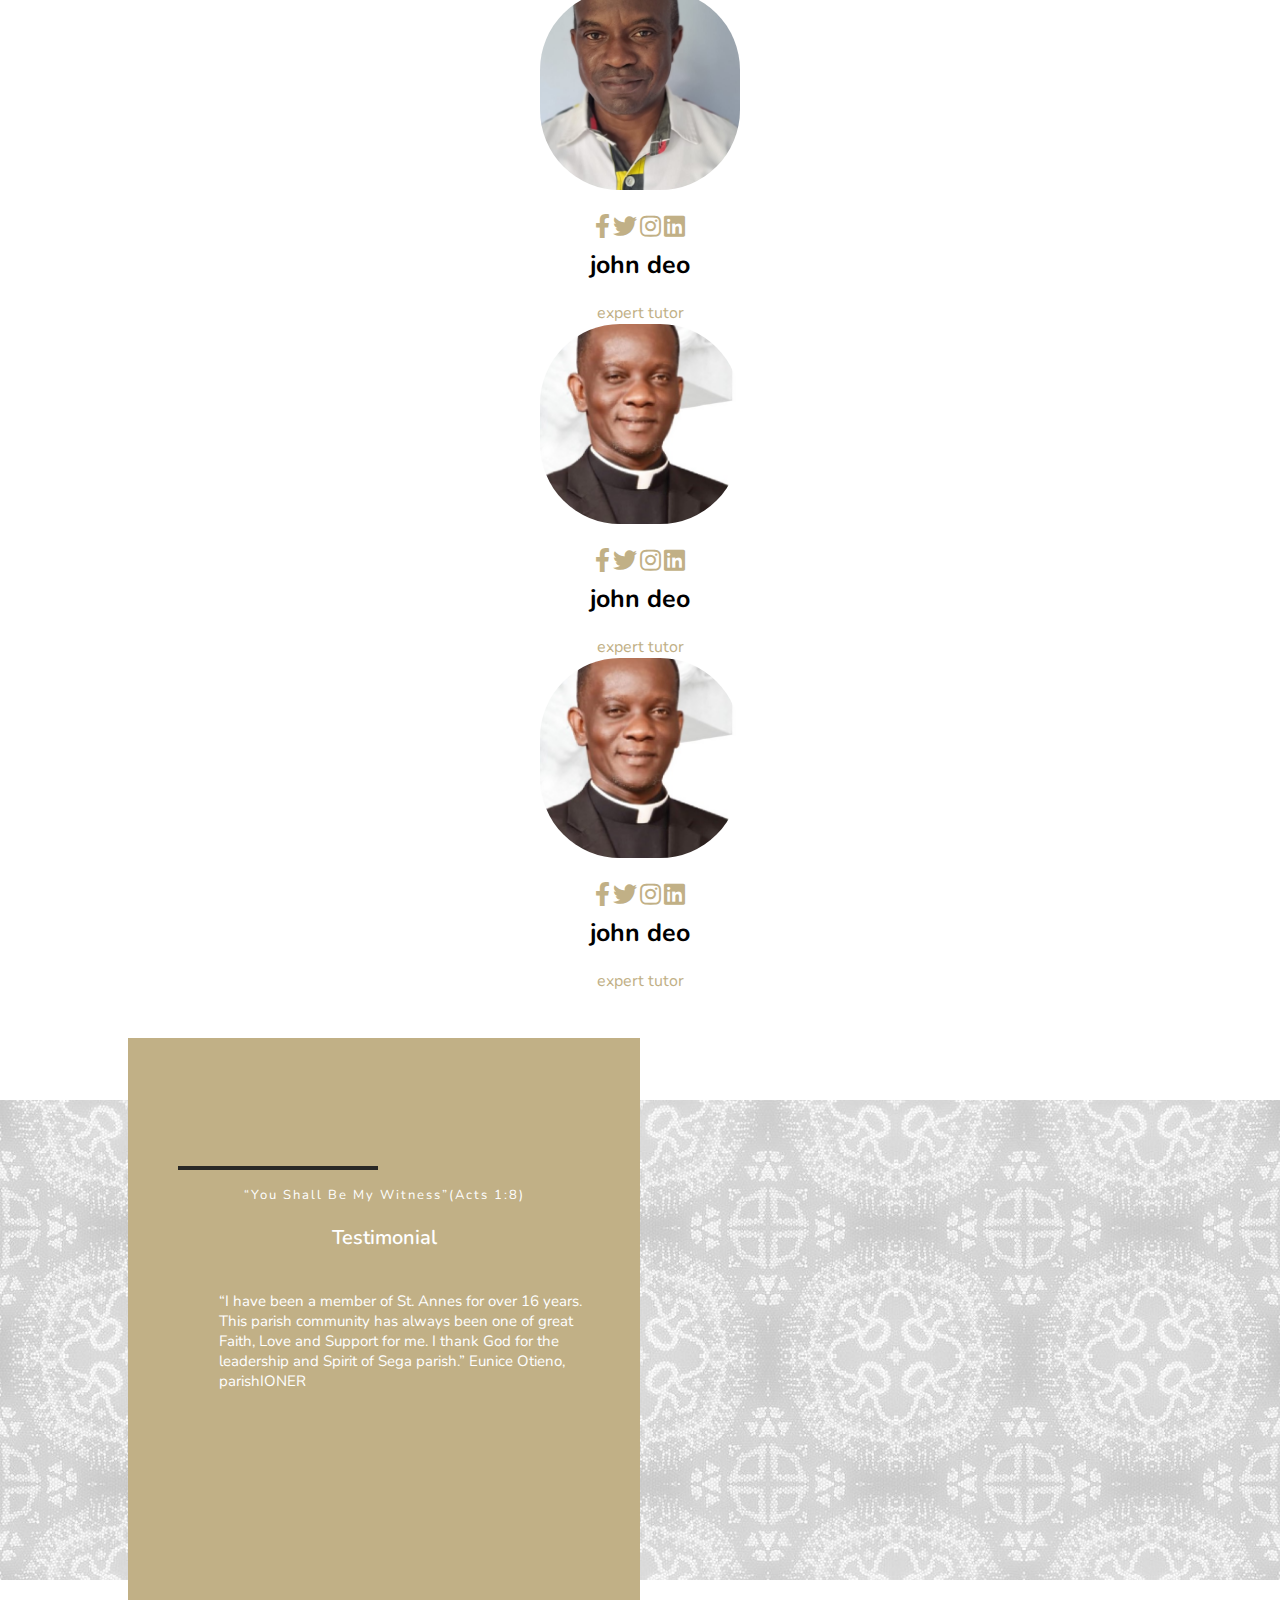
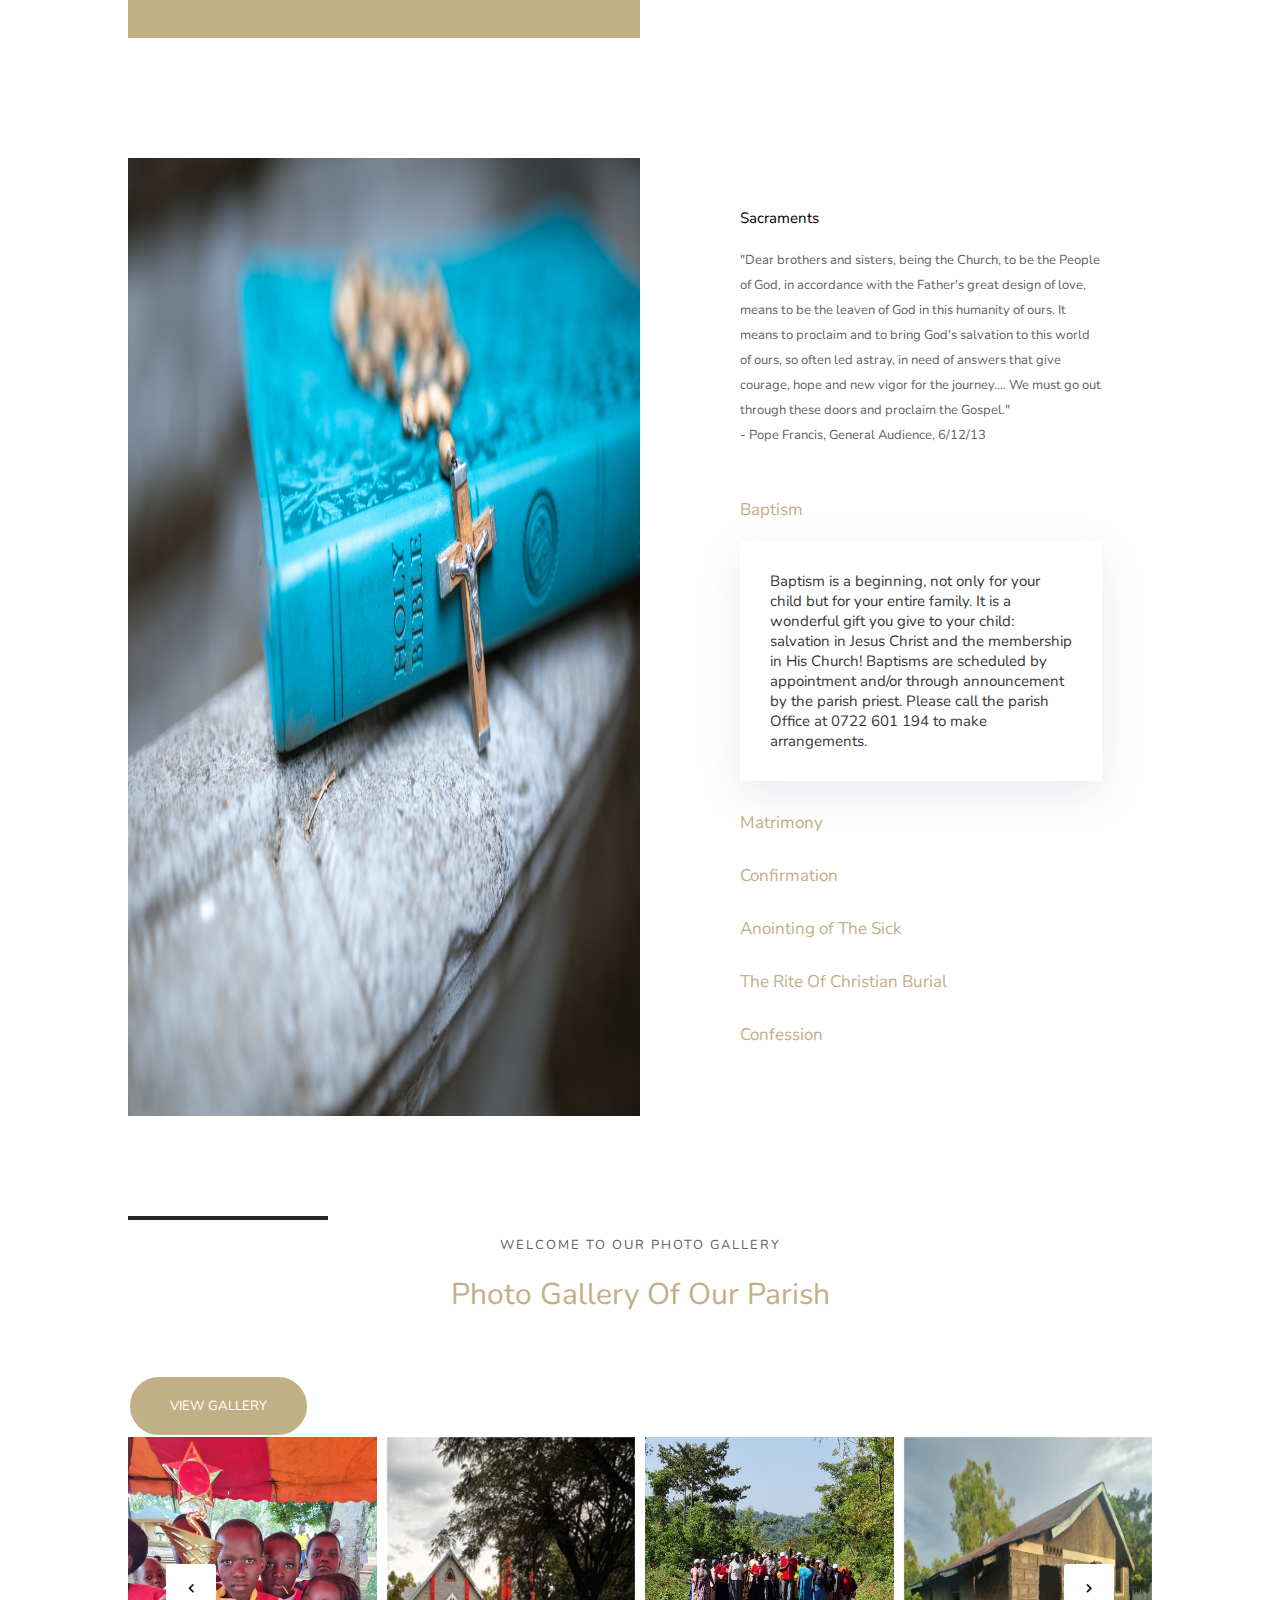
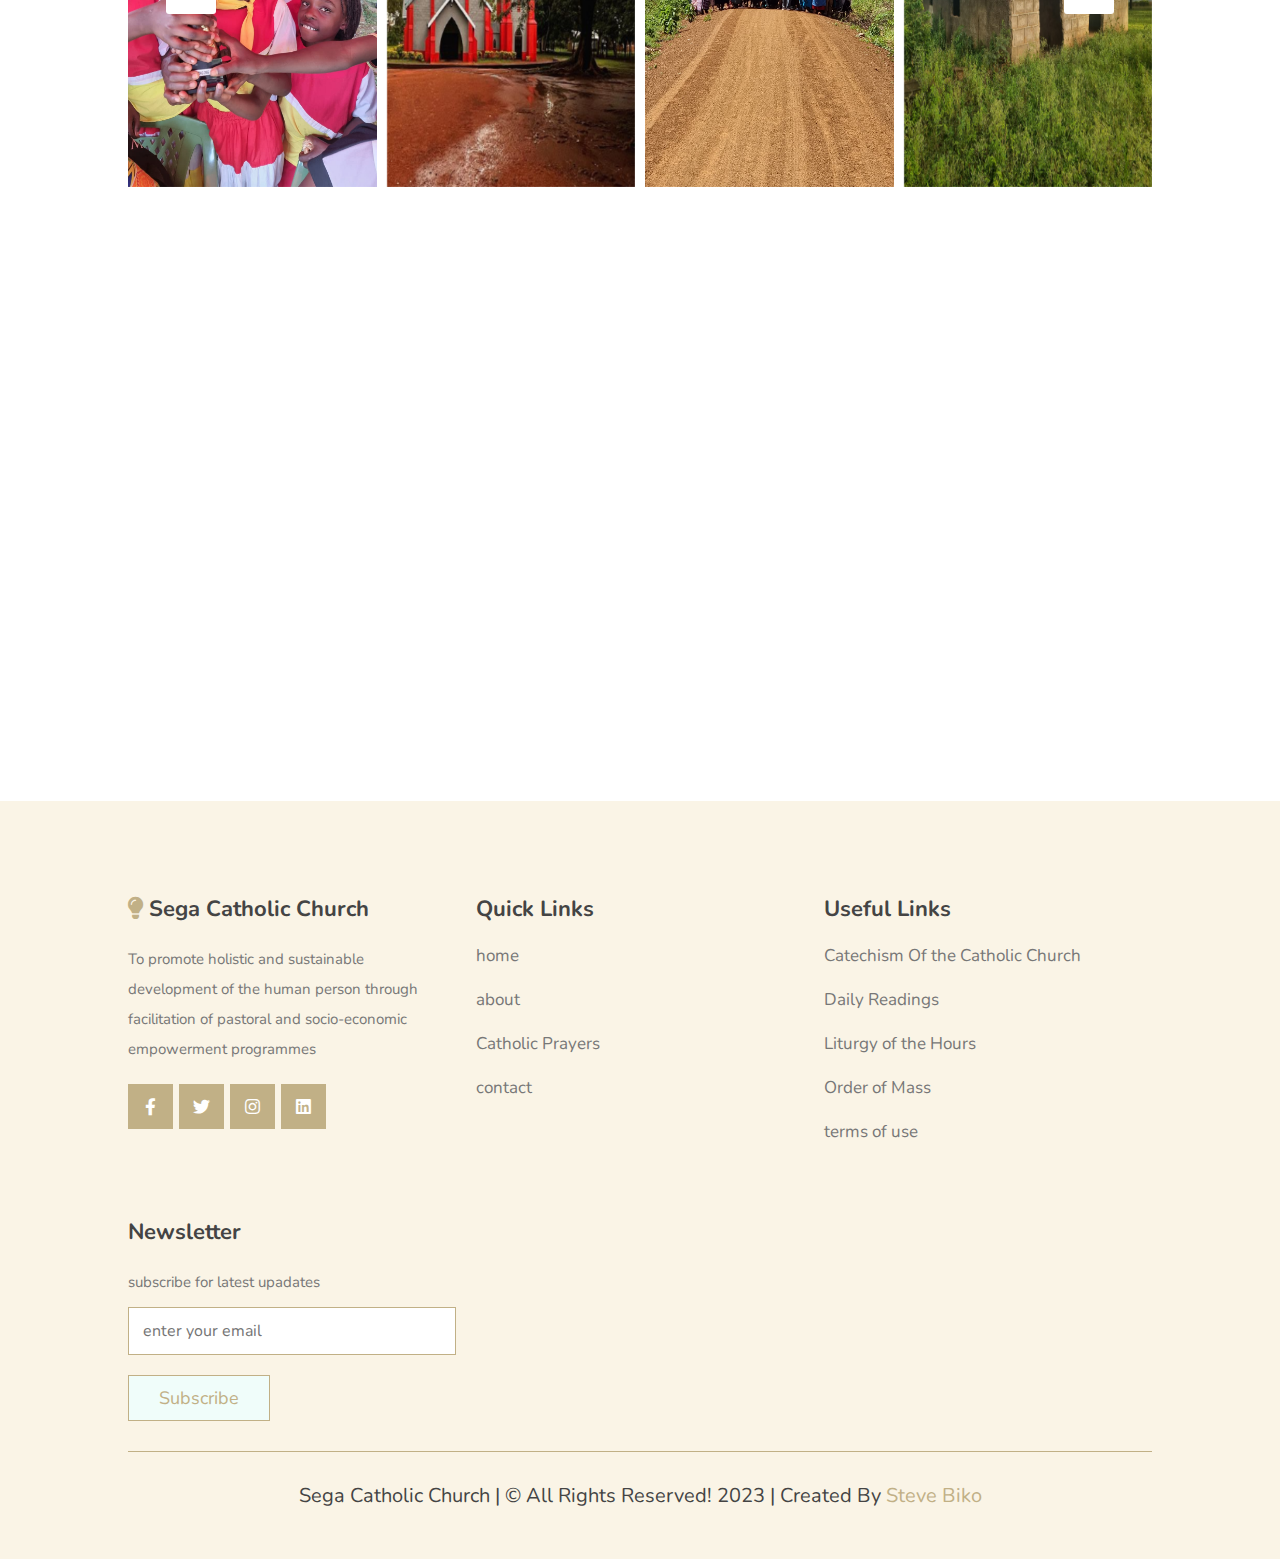
==== commit fbb3693a: "m" ====
--- a/index.html
+++ b/index.html
@@ -143,14 +143,7 @@
               centre by Mill Hill Missionaries led by Fr. Vergman to reduce
               distance travelled by faithfuls to Rangala parish. In addition to
               establishing the church, the missionaries also established a
-              school to introduce formal education to the local faithfuls. Due
-              to unfavourable weather conditions in Sihay, the church in 1934
-              moved to its present location at Sega Centre in North Ugenya Ward,
-              Ugenya Sub County of Siaya County. Since establishment, Ukwala,
-              Yogo and Mban parishes that were initially sub parishes of Sega
-              are now stand alone parishes. Currently, the parish has an
-              estimated population of 4,000 Christians served by 9 Sub parishes
-              with 88 Small Christian Communities.
+              school to introduce formal education to the local faithfuls. 
             </p>
             <button class="btn1"><a href="about.html">READ MORE</a></button>
           </div>
@@ -193,7 +186,7 @@
    
          <div class="box">
             <div class="image">
-               <img src="image/about.png" alt="">
+               <img src="image/mass.webp" alt="">
             </div>
             <div class="content">
                <h3>Mass</h3>
@@ -206,19 +199,19 @@
    
          <div class="box">
             <div class="image">
-               <img src="image/about.png" alt="">
+               <img src="image/sacrament2.webp" alt="">
             </div>
             <div class="content">
                <h3>Celebration of Sacraments</h3>
                <p>The Seven Sacraments of the Catholic Church are meant to strengthen your faith and forge a deeper relationship with God.
                 We celebrate Baptism, Confirmation, Holy Eucharist, Penance & Reconciliation, Anointing of the sick, and Holy Matrimony.</p>
-                <button class="btn1"><a href="about.html">READ MORE</a></button>
+                <button class="btn1"><a href="/sacraments.html">READ MORE</a></button>
             </div>
          </div>
          
          <div class="box">
             <div class="image">
-               <img src="image/about.png" alt="">
+               <img src="image/adoration.webp" alt="">
             </div>
             <div class="content">
                <h3>Adoration</h3>
--- a/css/style.css
+++ b/css/style.css
@@ -11,17 +11,14 @@
   -webkit-transition: all 0.2s linear;
   transition: all 0.2s linear;
   font-display: swap;
+  caret-color: transparent;
 }
 /* global styles */
 
 :root {
-  --yellow: #f9d342;
   --dark: #292826;
-  --main-color: #c0392b;
-  --accent-color: #f2f4f4;
   --color-gold: #c1b086;
   --color-white: #fff;
-  --color-black: #000;
   --color-warning: #f7c94b;
   --color-success: #00bf8e;
   --color-danger: #f75842;
@@ -29,7 +26,7 @@
   --box-shadow: 0 0.5rem 1rem rgba(0, 0, 0, 0.1);
 }
 .btn1{
-  background: #C1B086;
+  background: var(--color-gold);
 }
 .btn1 a{
   color: var(--color-white);
@@ -340,12 +337,10 @@
   line-height: 30px;
   color: #5f5f5f;
   margin: 0 0 20px 50px;
-  text-justify: auto;
+  font-size: 3rem;
 }
 .heading .btn1 {
   margin: 50px 0 20px 50px;
-  border: 1px solid var(--color-gold);
-  color: var(--color-gold);
 }
 /* Daily readings wrapper  */
 .wrapper {
@@ -465,7 +460,7 @@
   width: 200px;
   height: 200px;
   object-fit: cover;
-  border-radius: 50%;
+  border-radius: 40%;
   margin-bottom: 20px;
 }
 
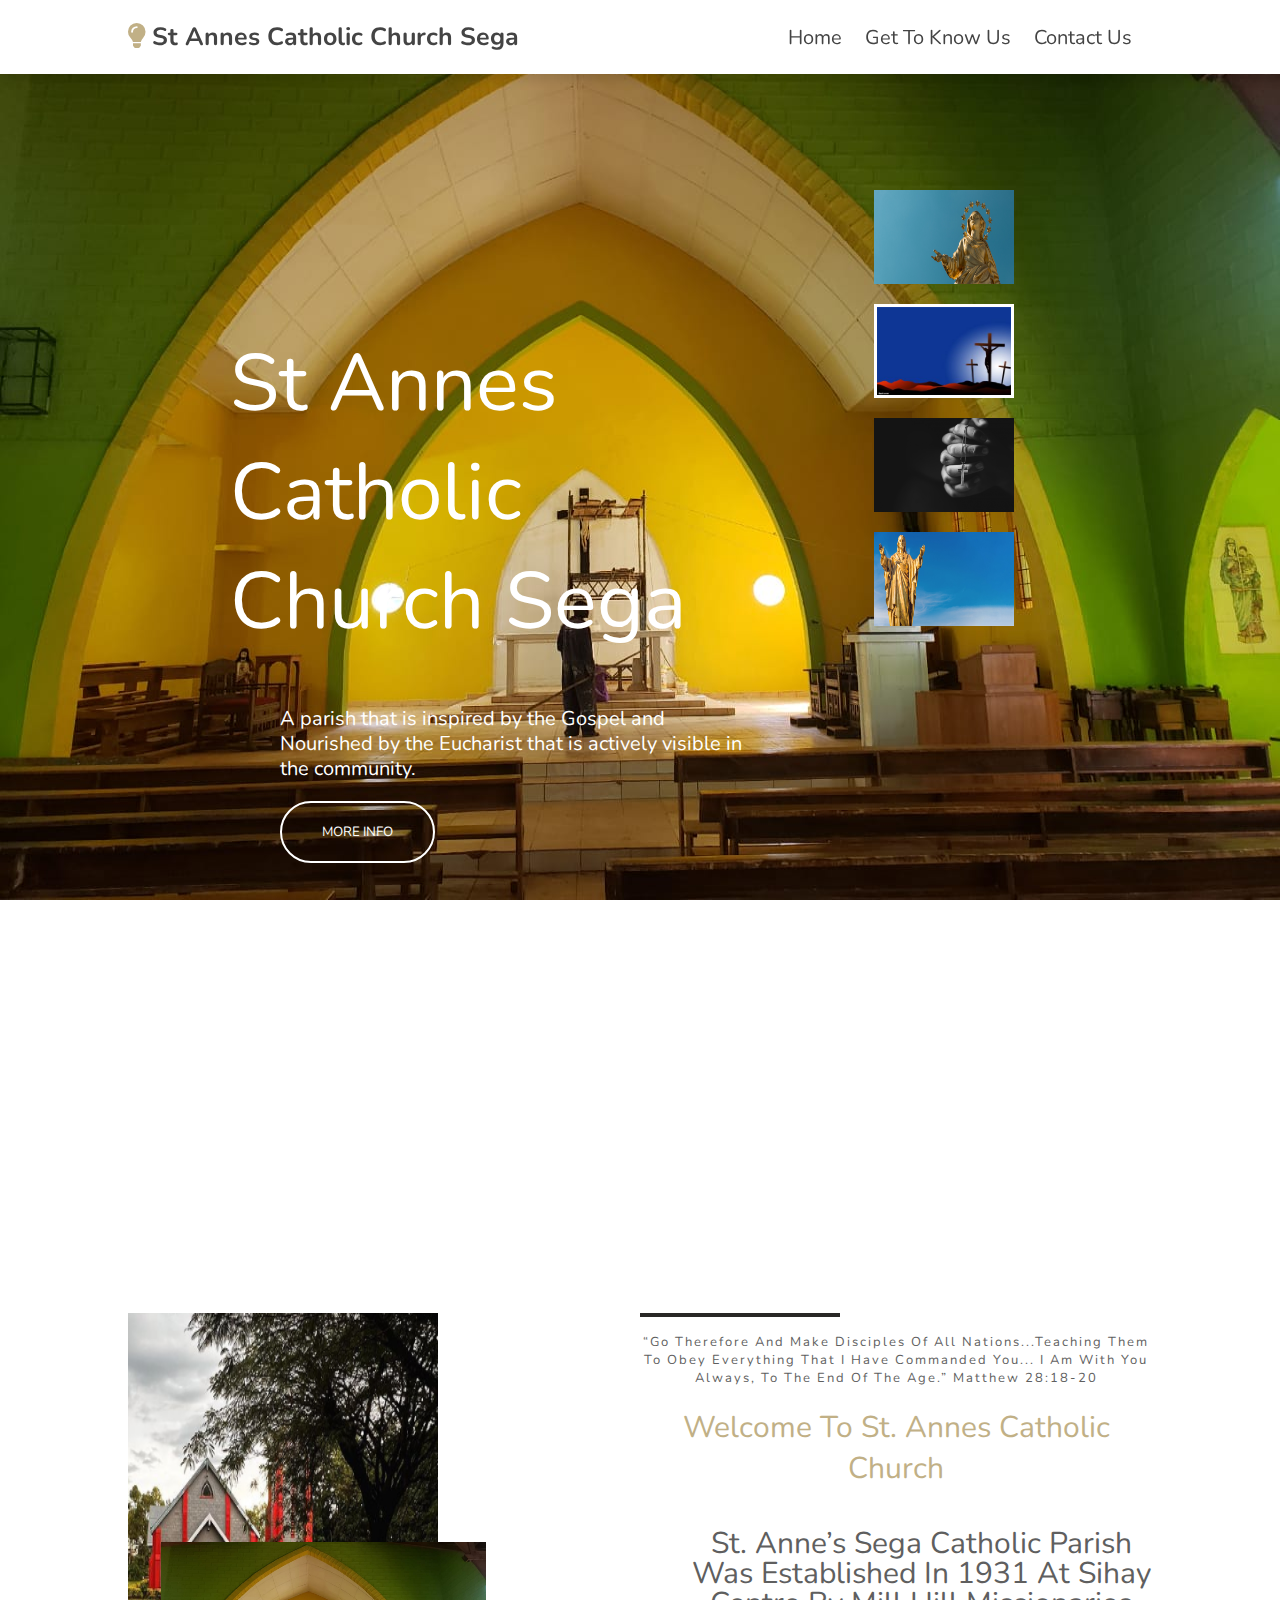
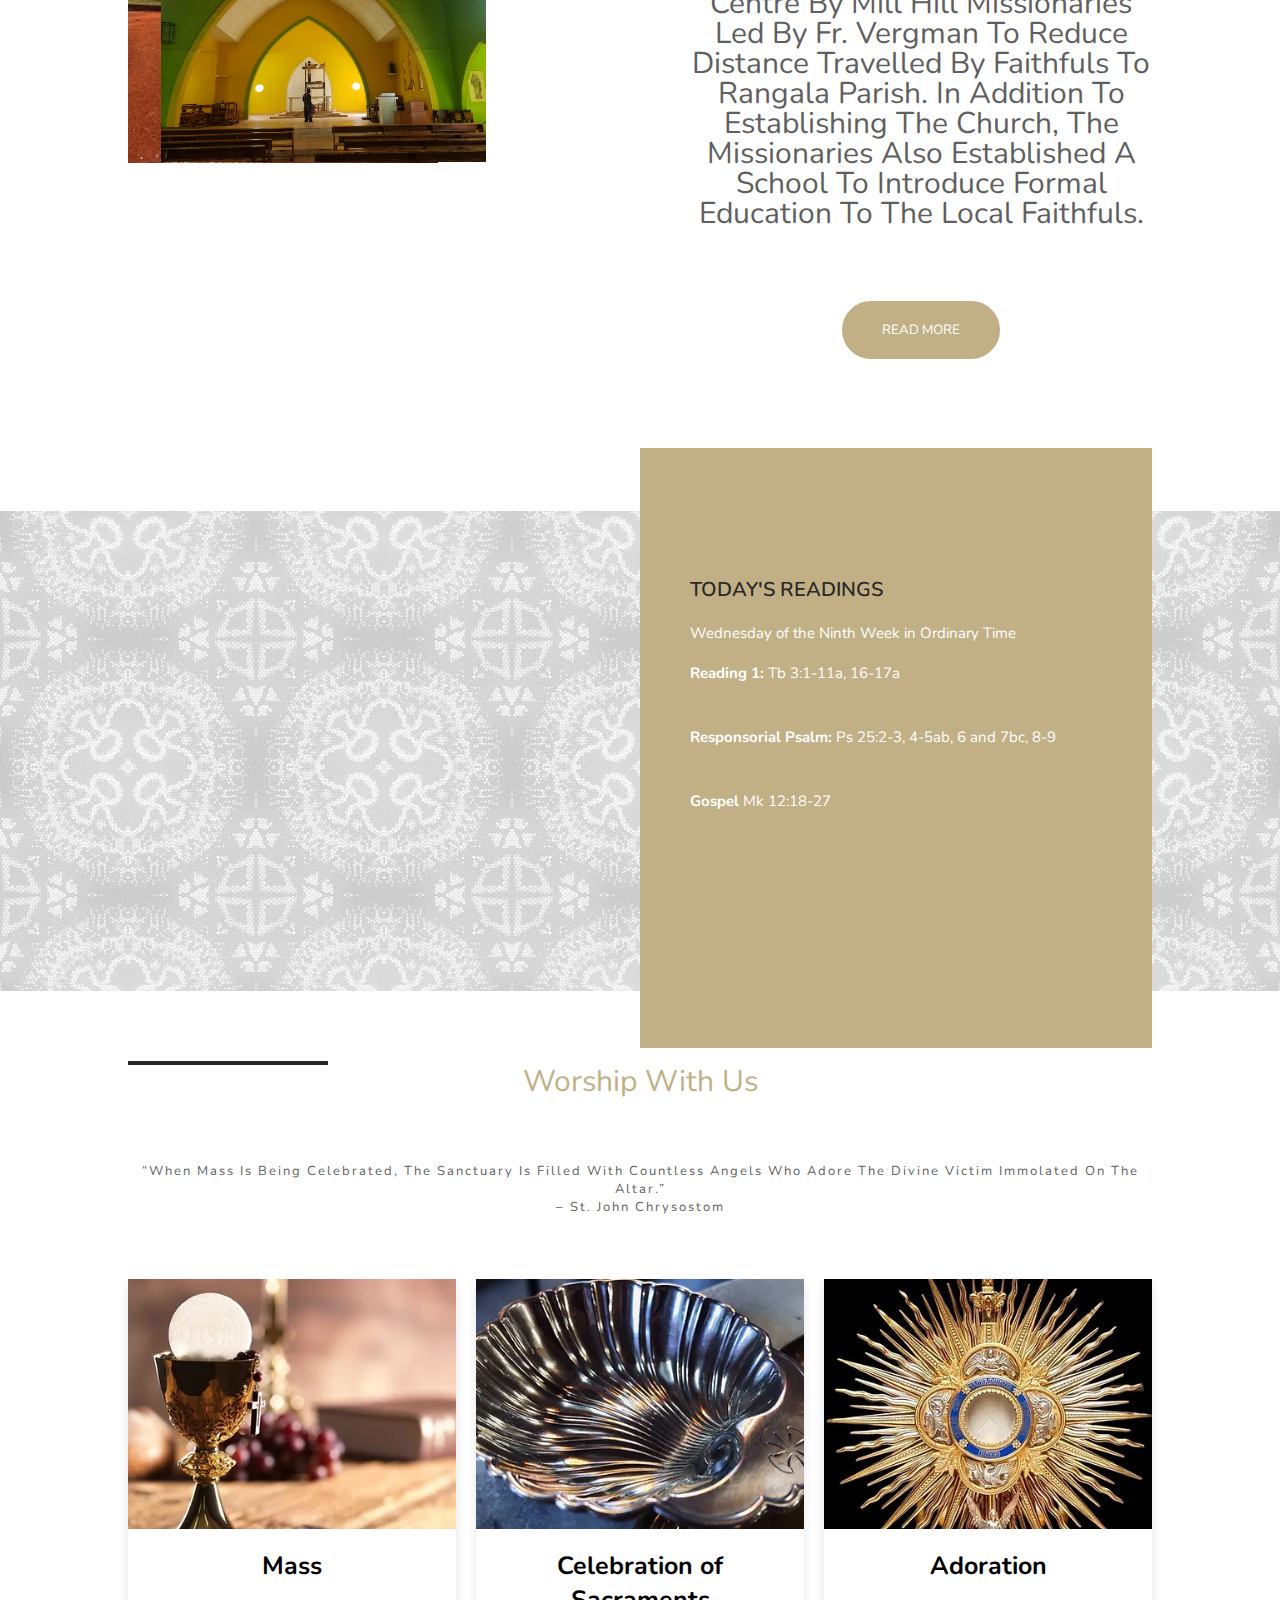
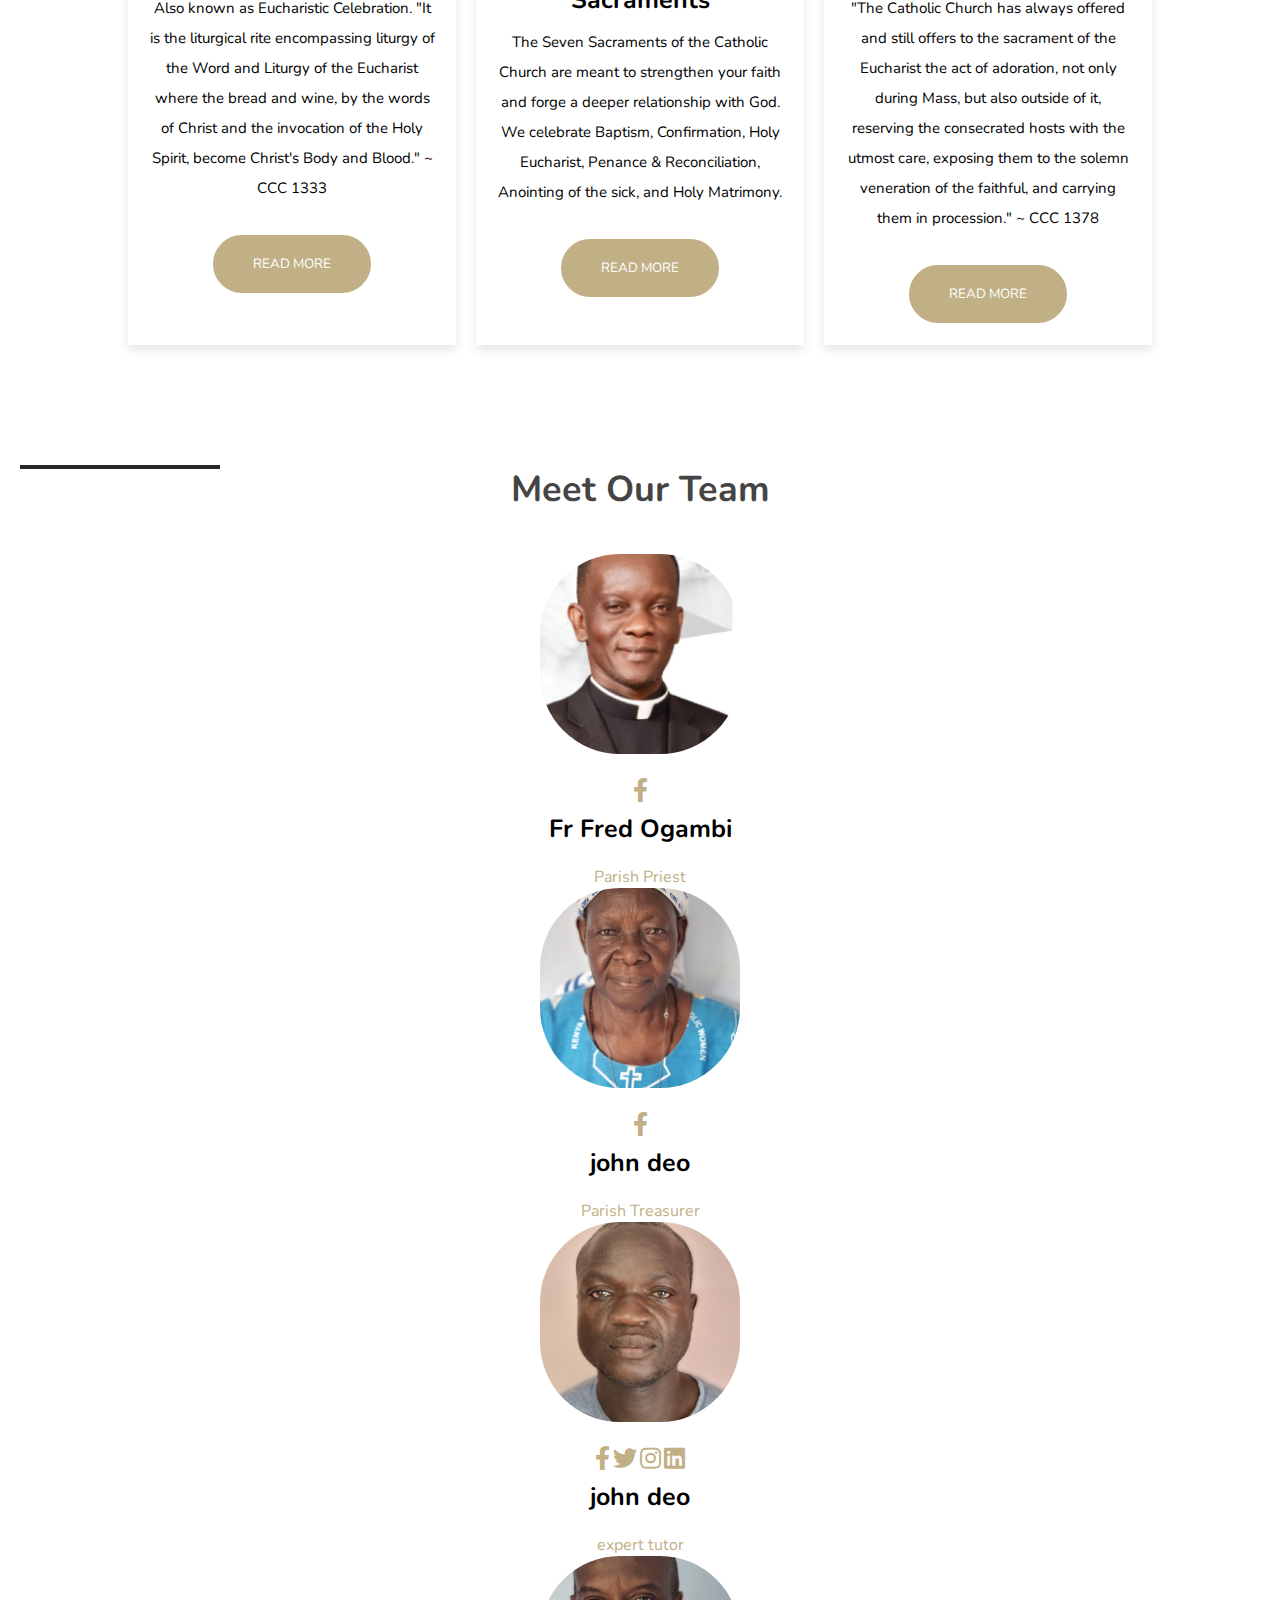
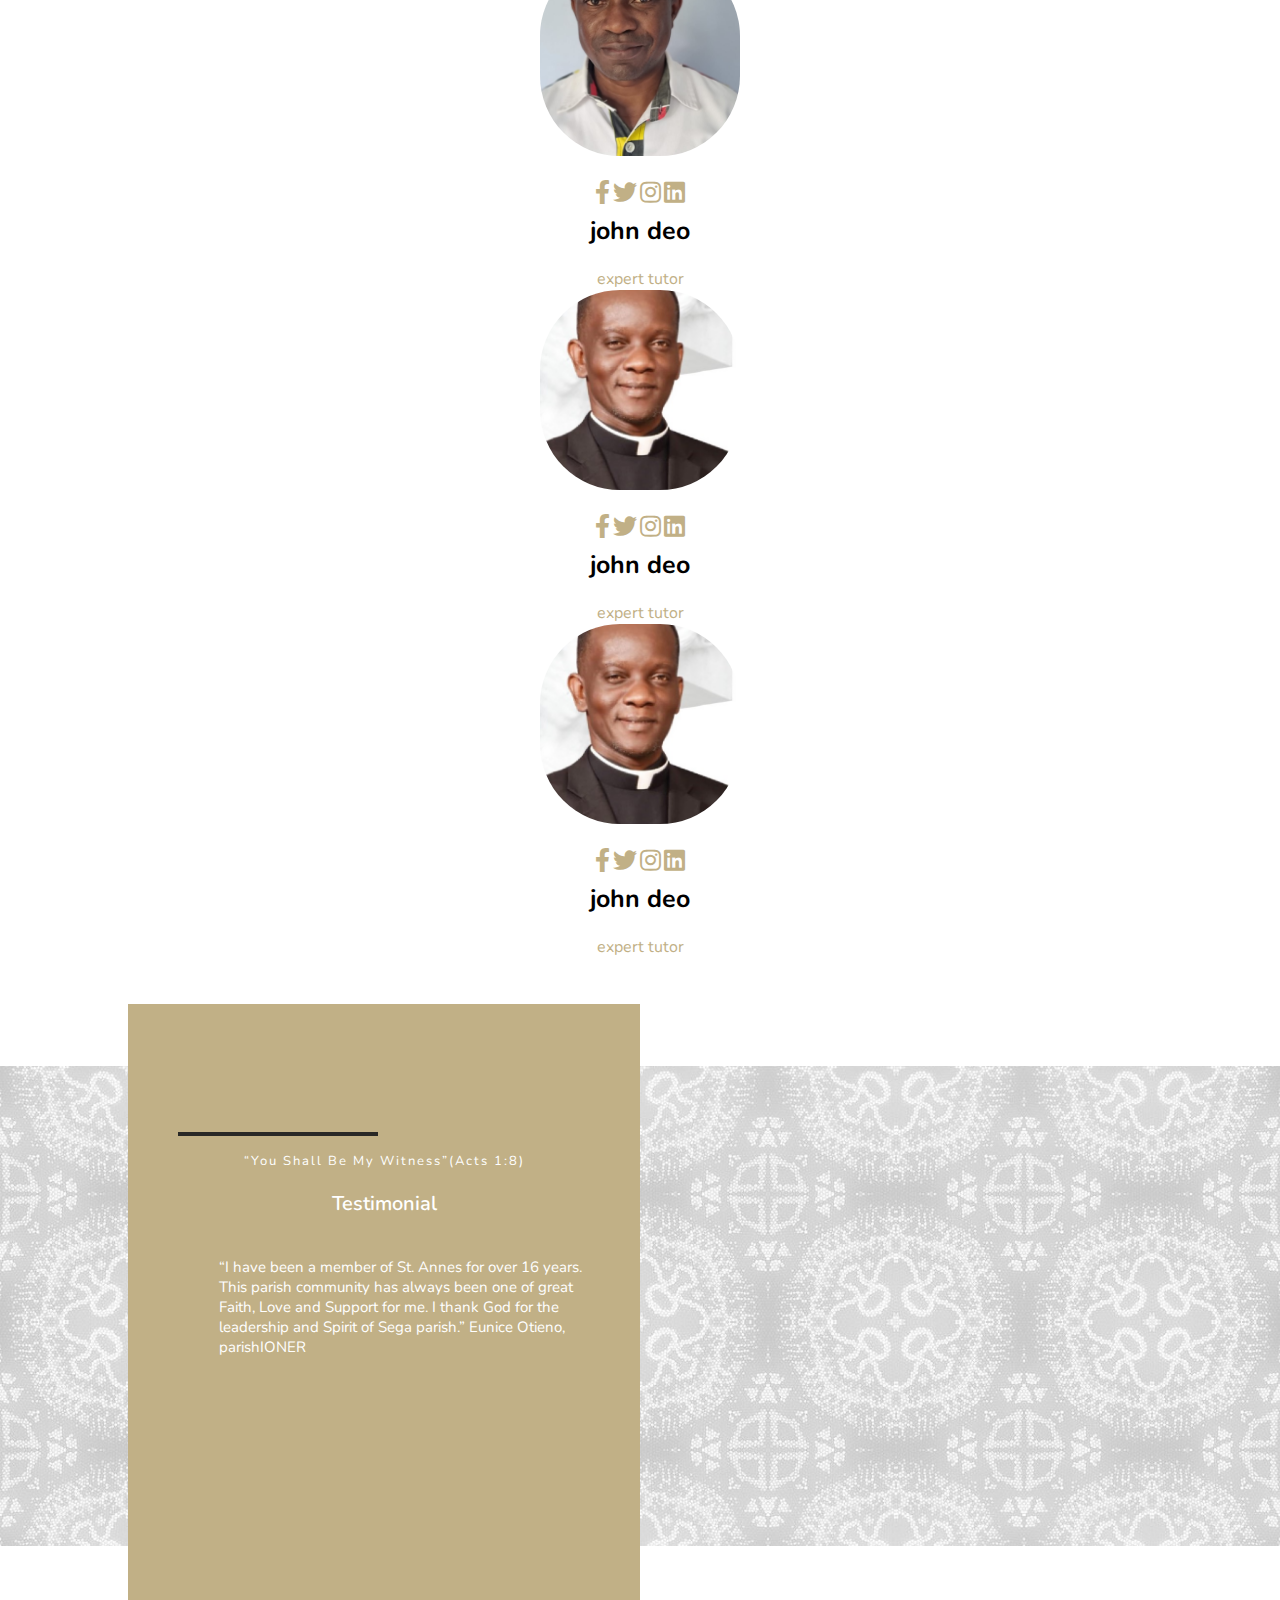
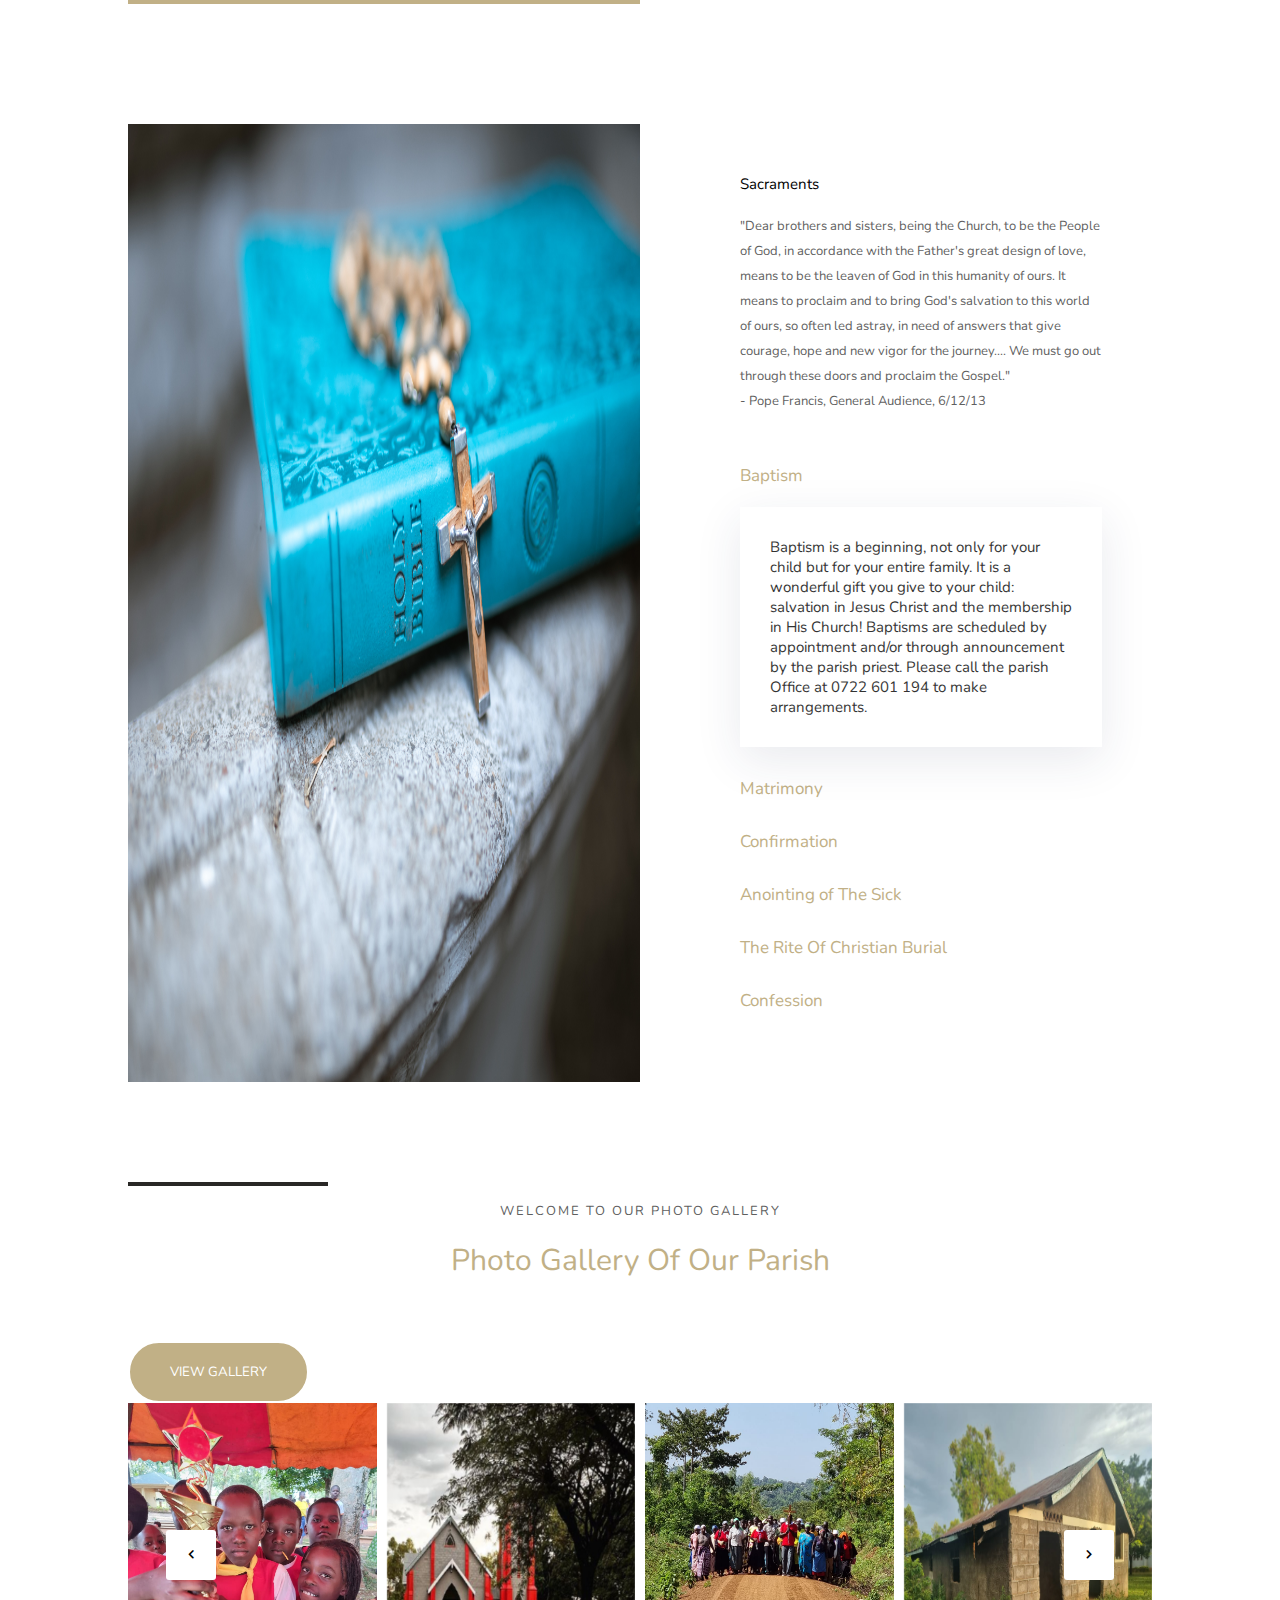
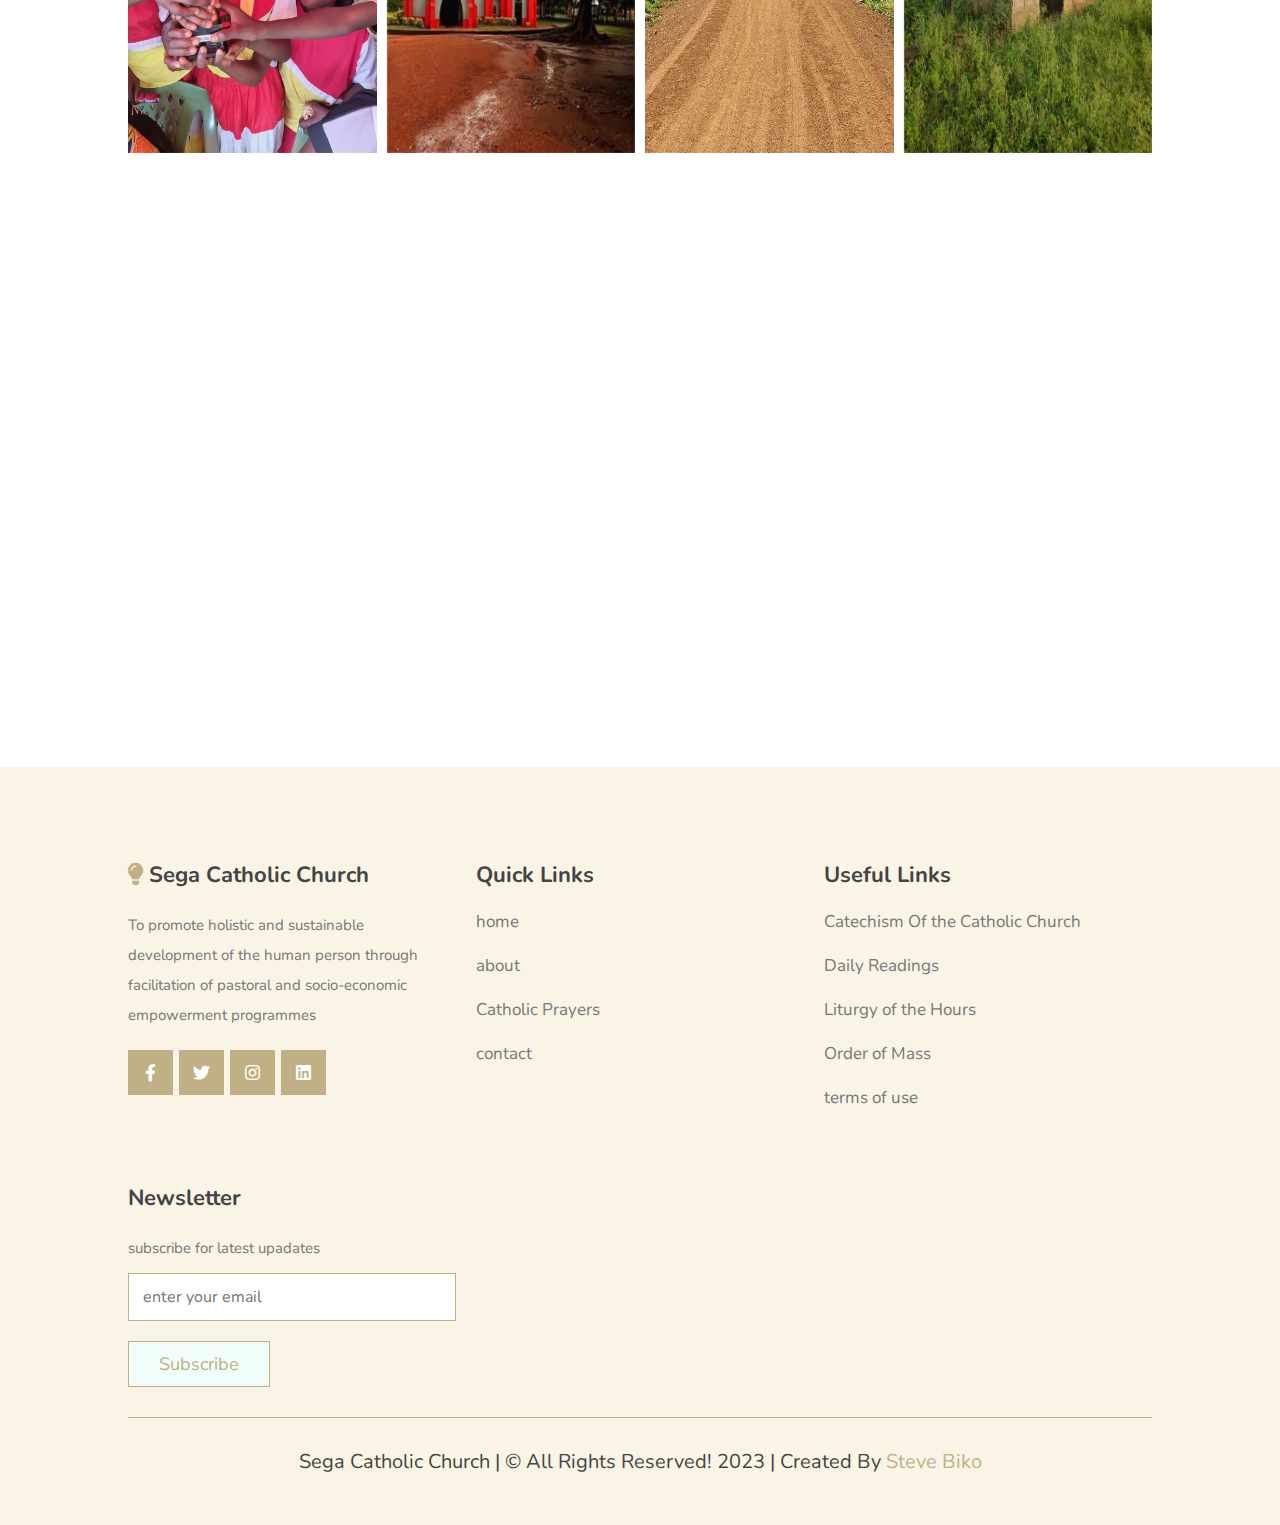
==== commit 1da52137: "dropdown" ====
--- a/index.html
+++ b/index.html
@@ -58,11 +58,16 @@
       <nav class="navbar">
         <div id="close-navbar" class="fas fa-times"></div>
         <a href="#header">home</a>
-        <a href="parish.html">parish</a>
-        <a href="sacraments.html">Sacraments</a>
-        <a href="about.html">Get to Know us</a>
-        <a href="liturgy.html">Catholic Prayers</a>
-        <a href="groups.html">Liturgical Groups</a>
+        <div class="dropdown">
+          <a href="#" class="dropbtn">Get to Know us</a>
+          <div class="dropdown-content">
+            <a href="sacraments.html">Sacraments</a>
+            <a href="about.html">About Us</a>
+            <a href="liturgy.html">Catholic Prayers</a>
+            <a href="groups.html">Liturgical Groups</a>
+            <a href="parish.html">Sub-parish</a>
+          </div>
+        </div>
         <a href="contact.html">Contact Us</a>
       </nav>
 
--- a/css/style.css
+++ b/css/style.css
@@ -187,6 +187,35 @@
 .header #menu-btn {
   display: none;
 }
+/* Dropdown styles */
+.dropdown{
+  position: relative;
+  display: inline-block;
+}
+.dropdown-content{
+  display: none;
+  position: absolute;
+  background-color: var(--color-white);
+  min-width: 160px;
+  box-shadow: var(--box-shadow);
+  z-index: 1;
+}
+.dropdown-content a{
+  color: var(--dark);
+  padding: 12px 16px;
+  text-decoration: none;
+  display: block;
+  transition: color 0.2s linear;
+}
+.dropdown-content a:hover{
+  color: var(--color-gold);
+}
+.dropdown:hover .dropdown-content {
+  display: block;
+}
+/* Dropdown styles end */
+
+
 /* home section starts   */
 .home {
   margin-bottom: 35rem;
@@ -1114,4 +1143,4 @@
   .swiper-slide {
     padding: 5px;
   }
-}+}
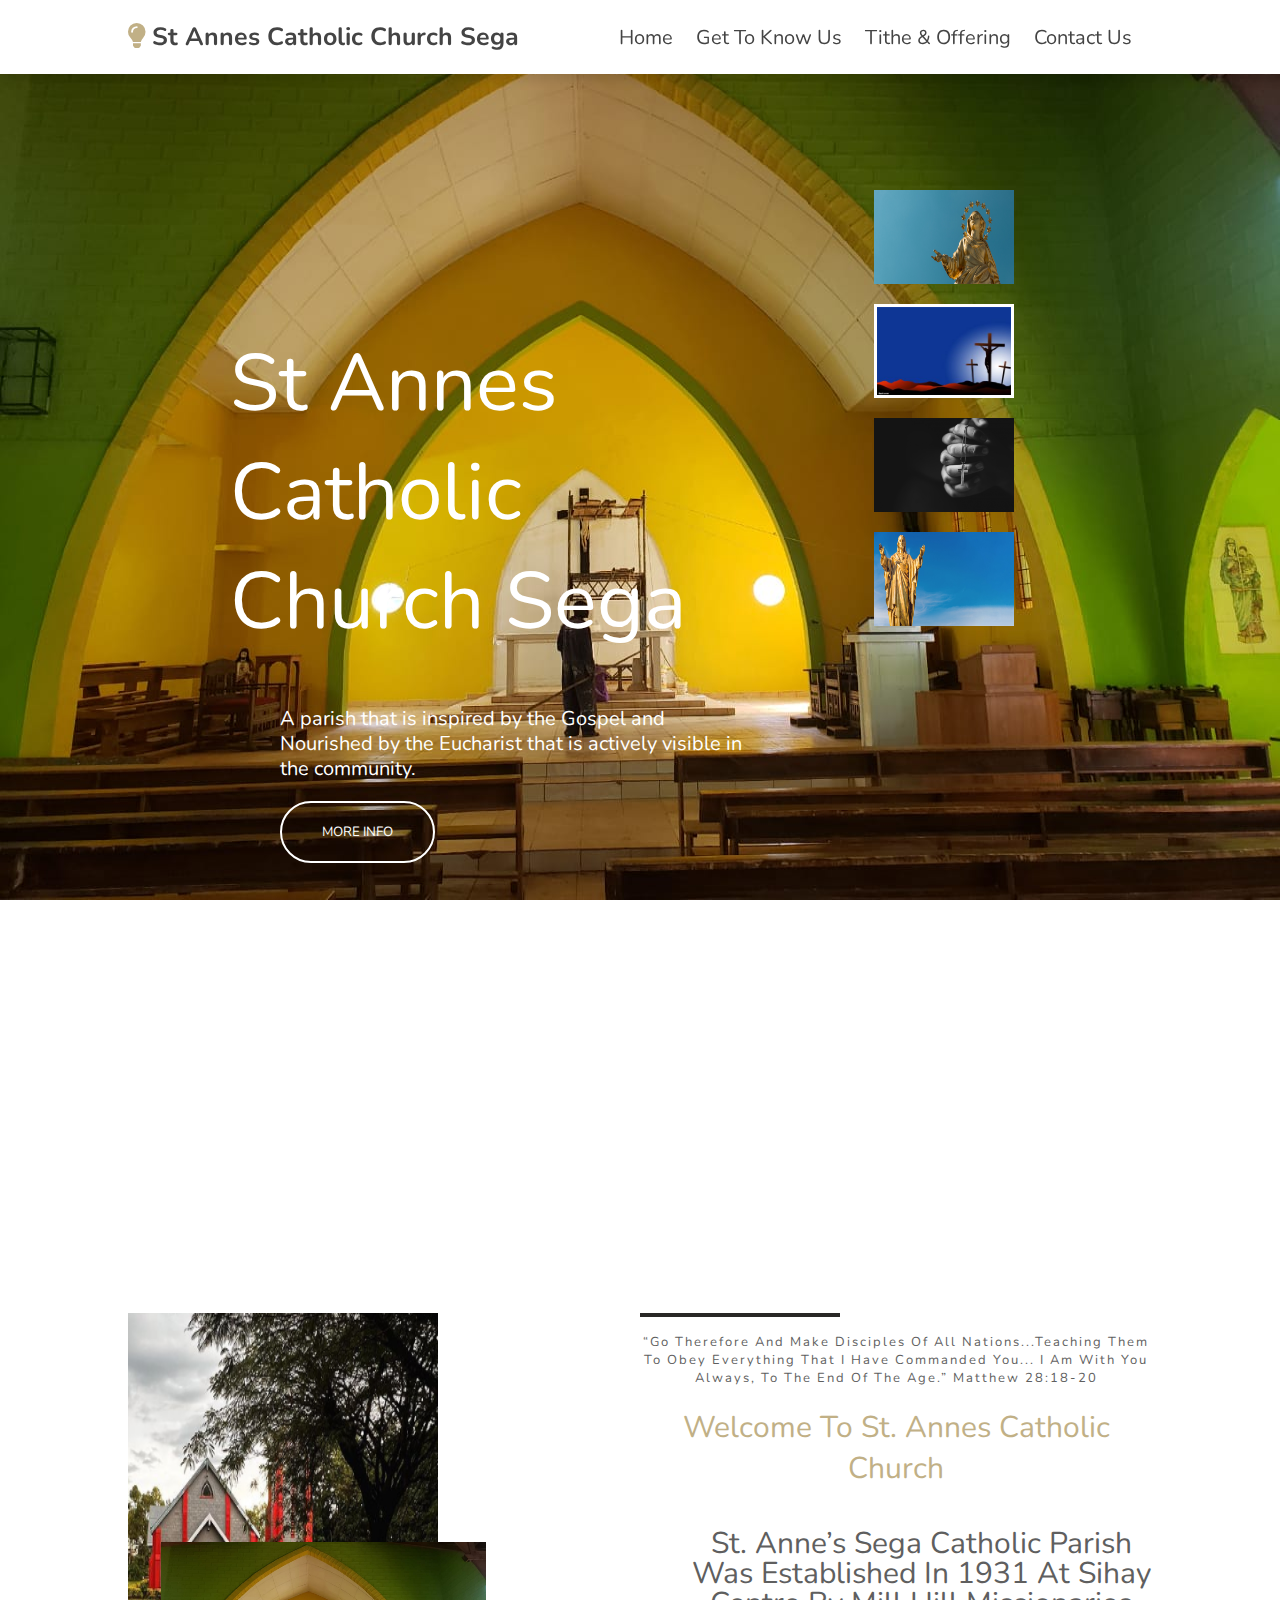
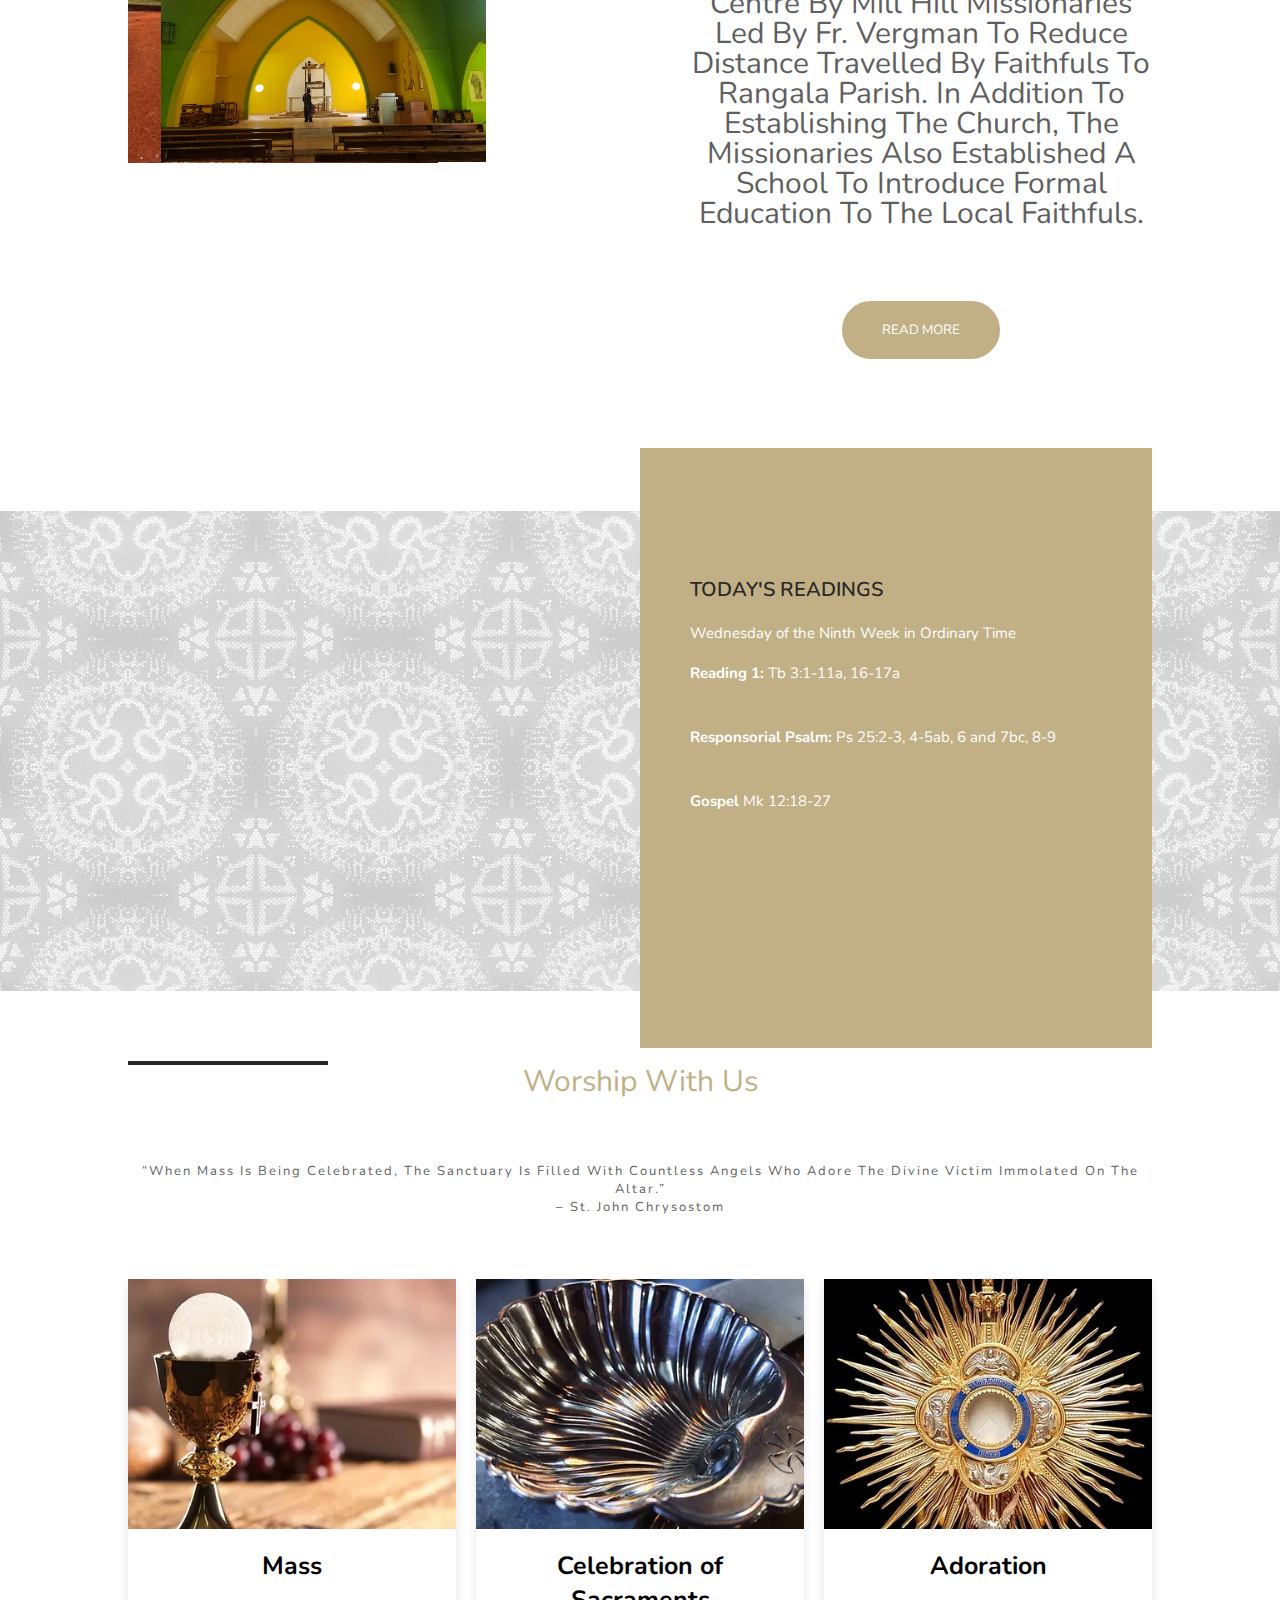
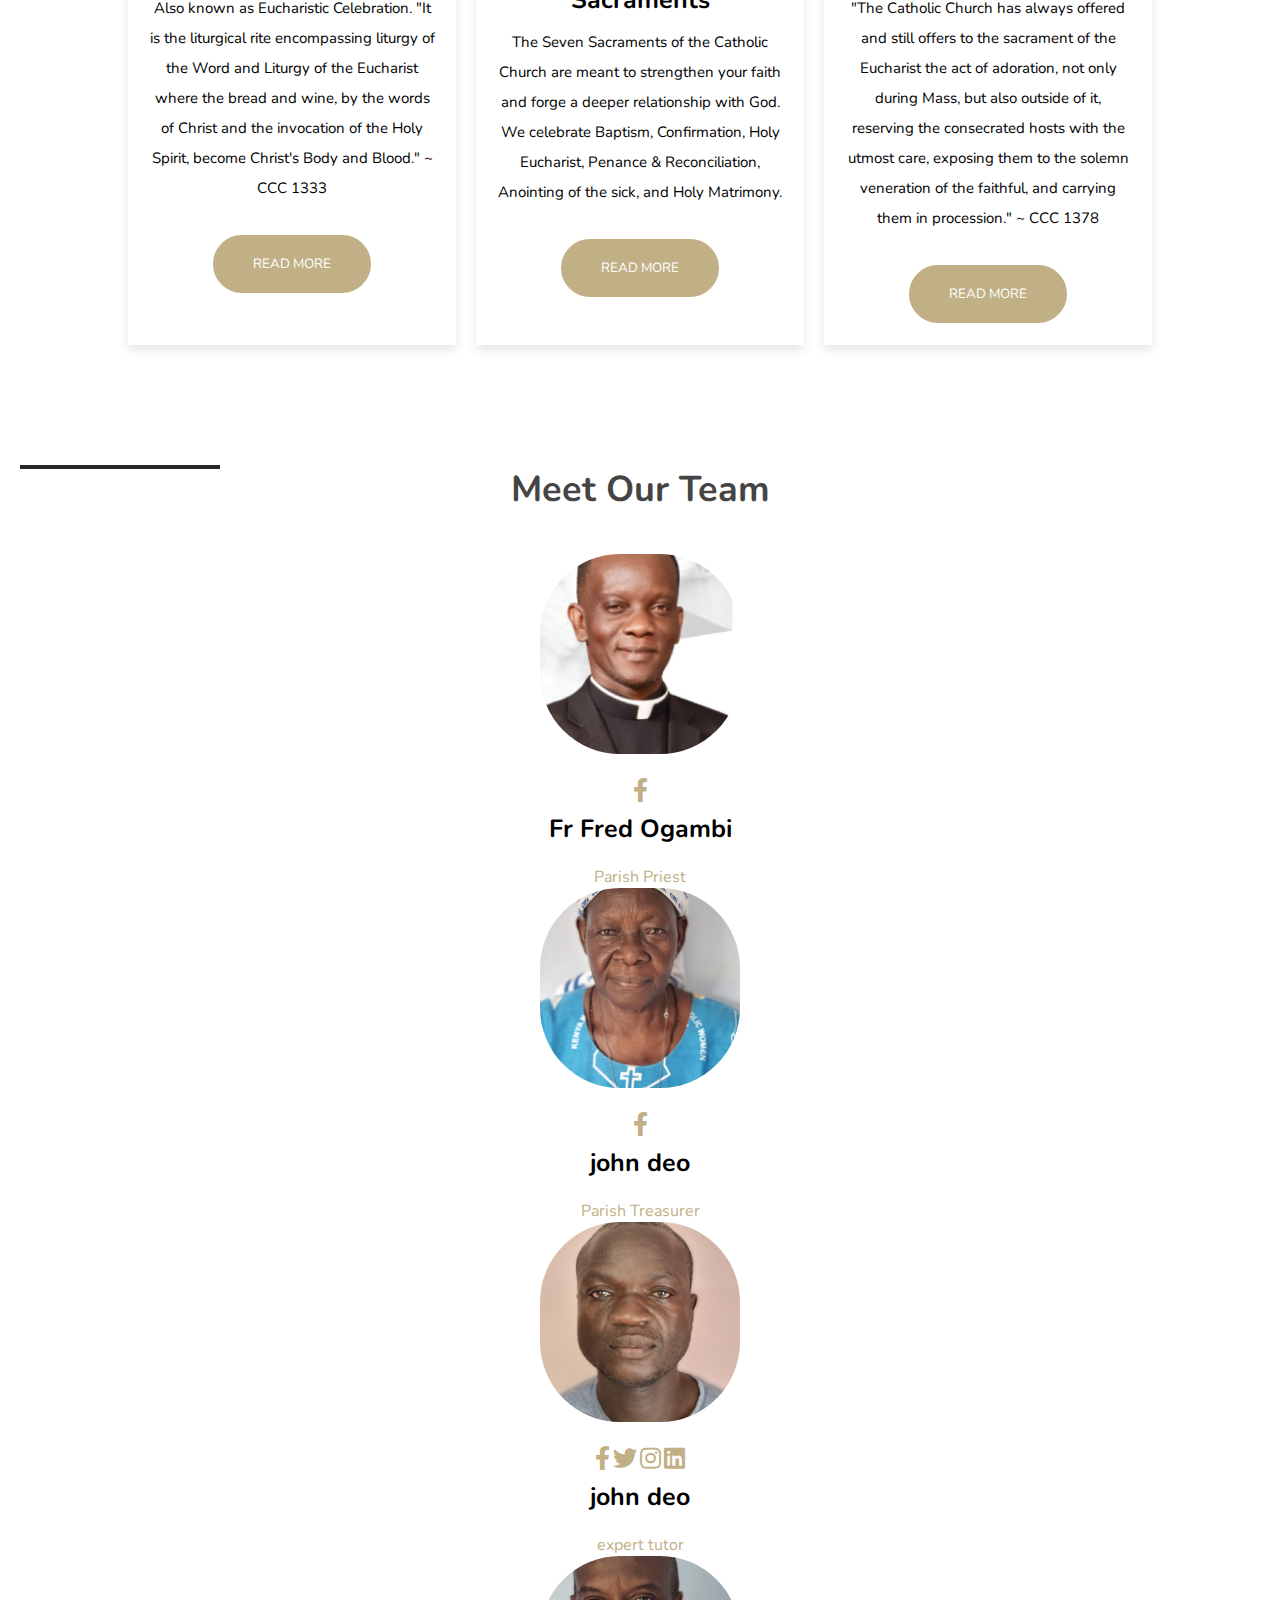
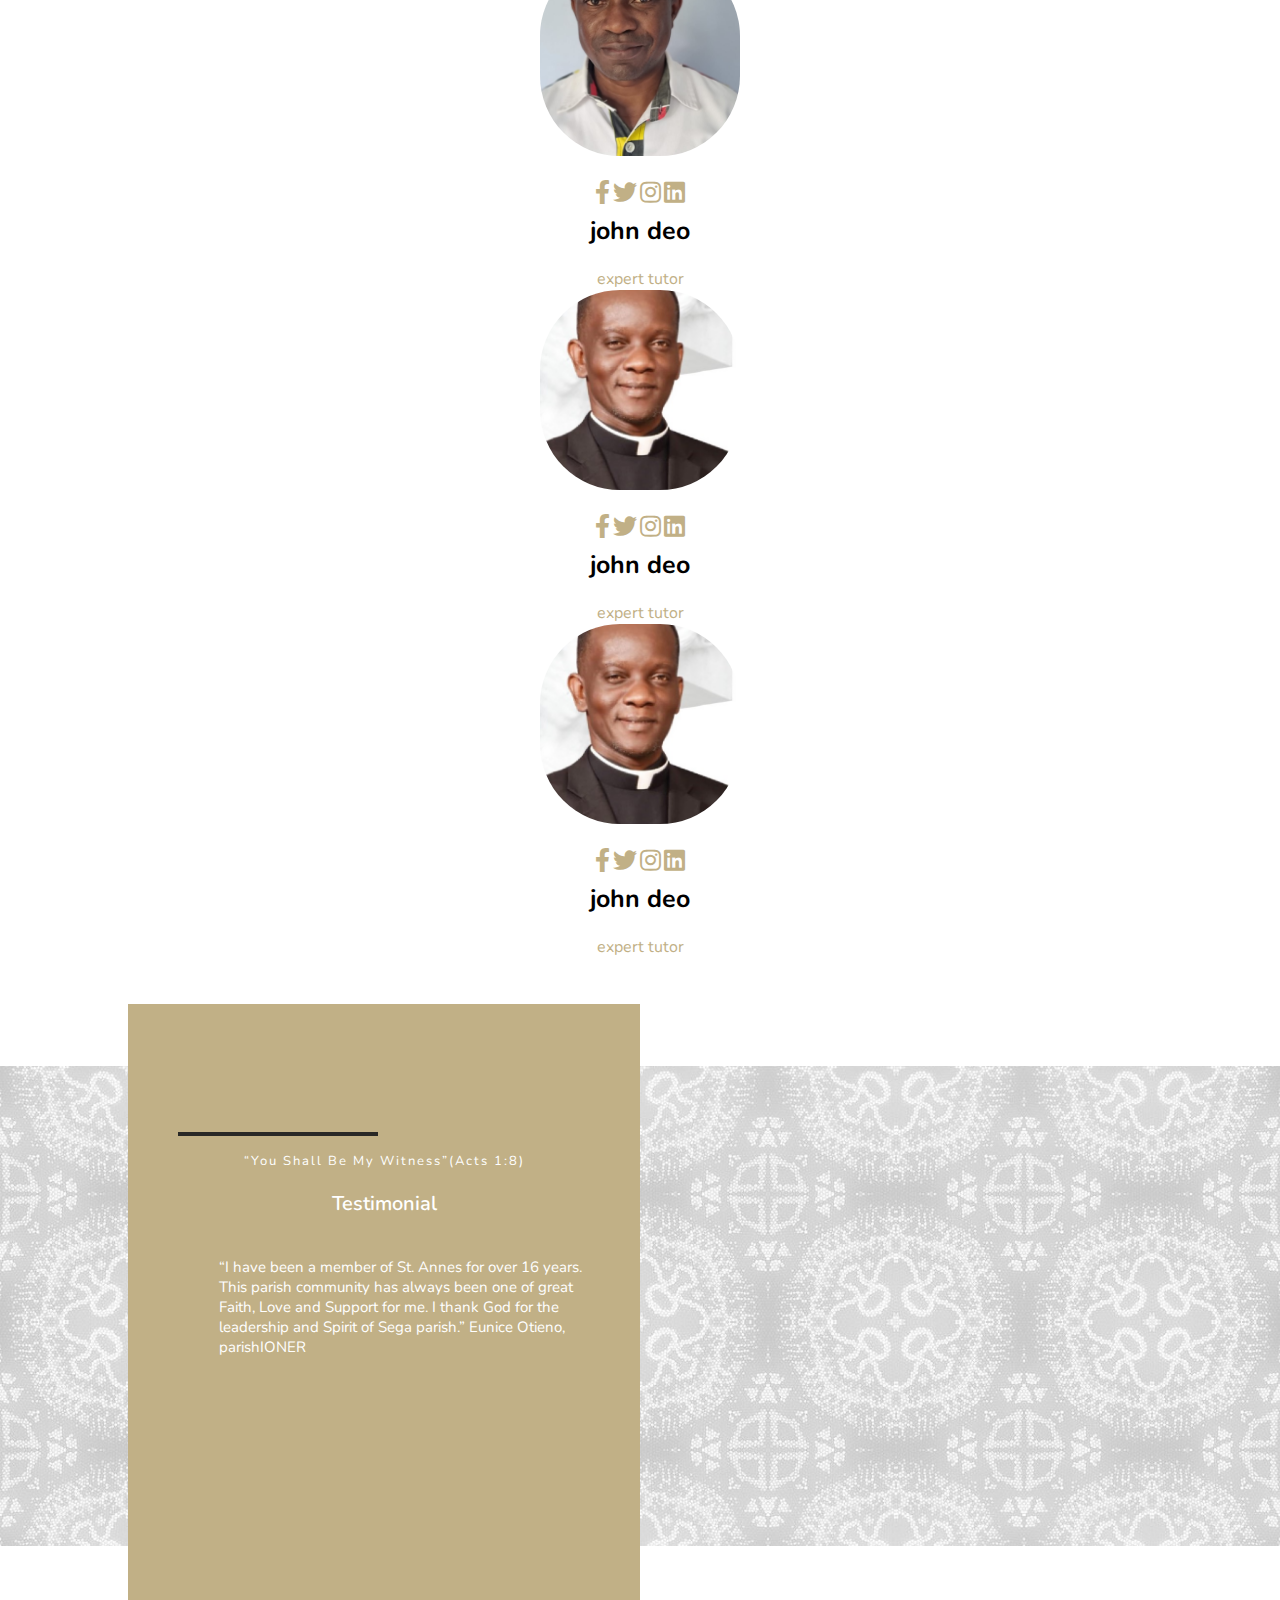
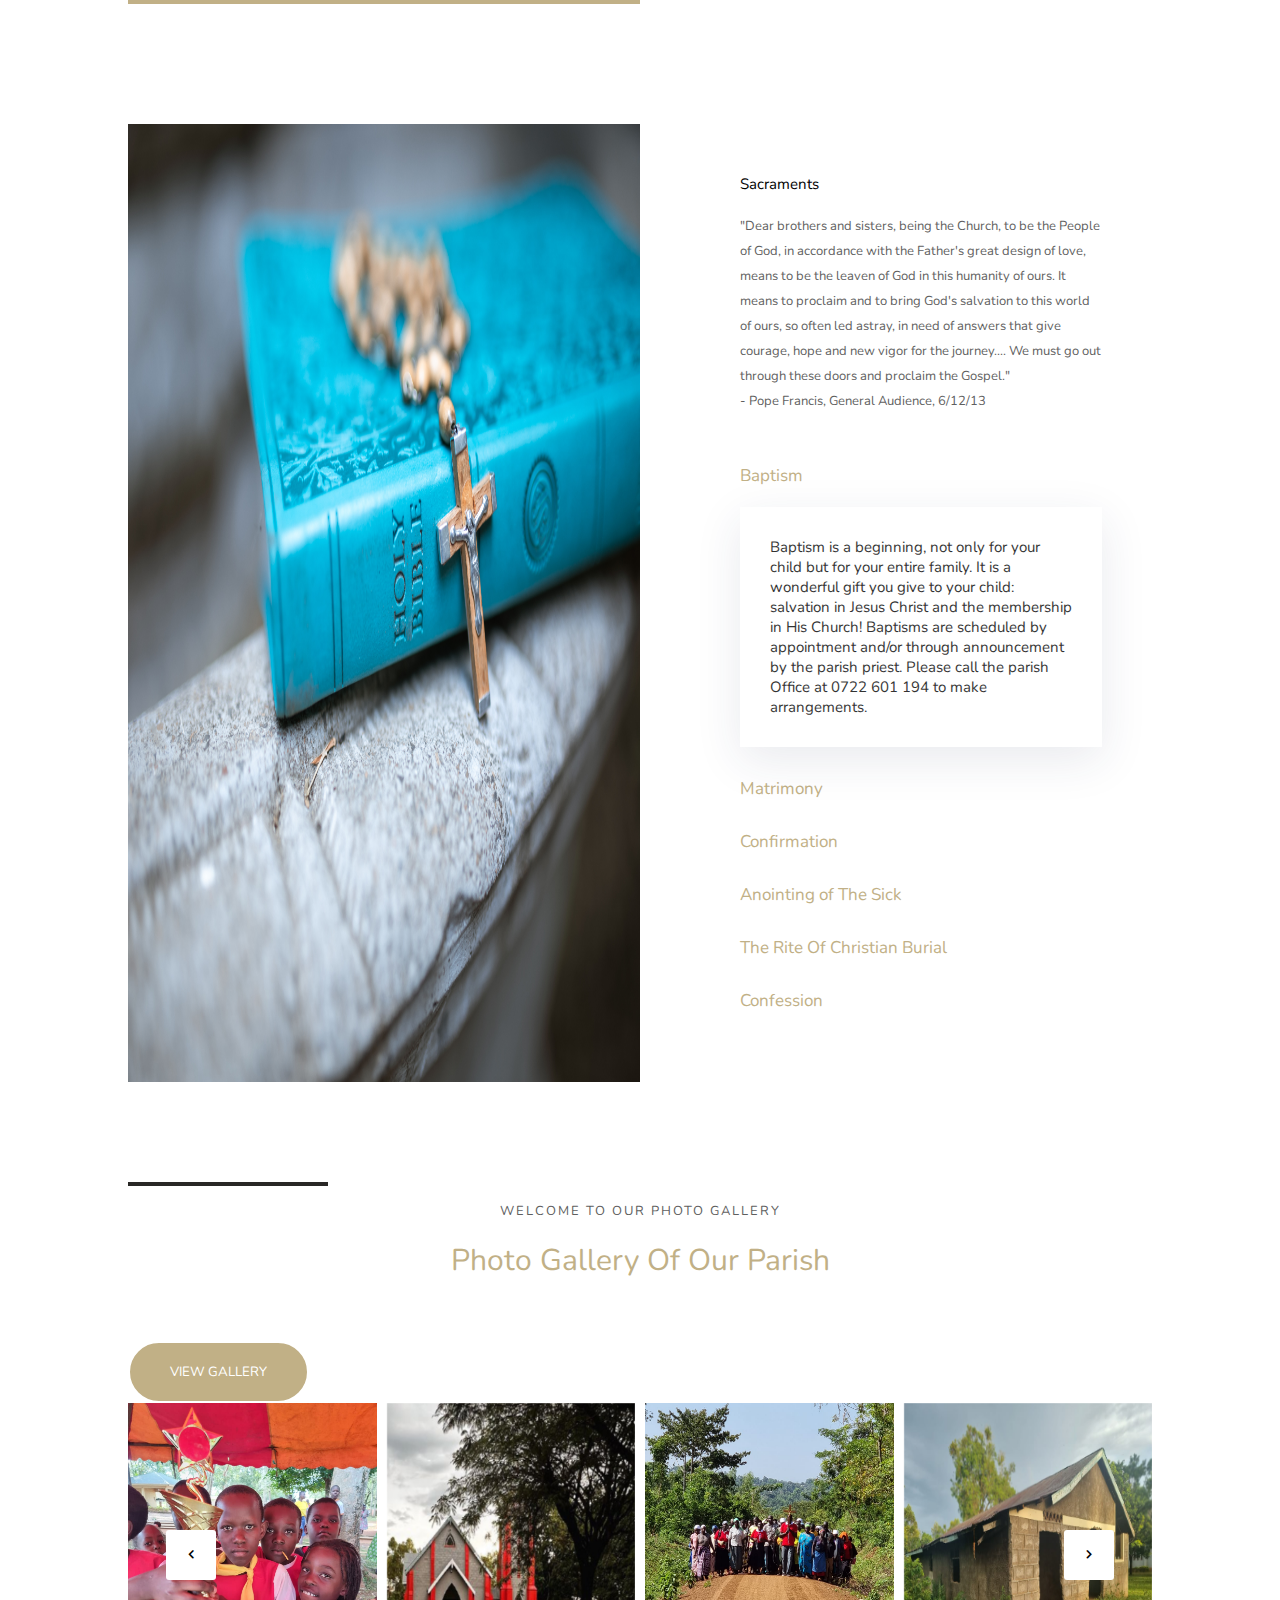
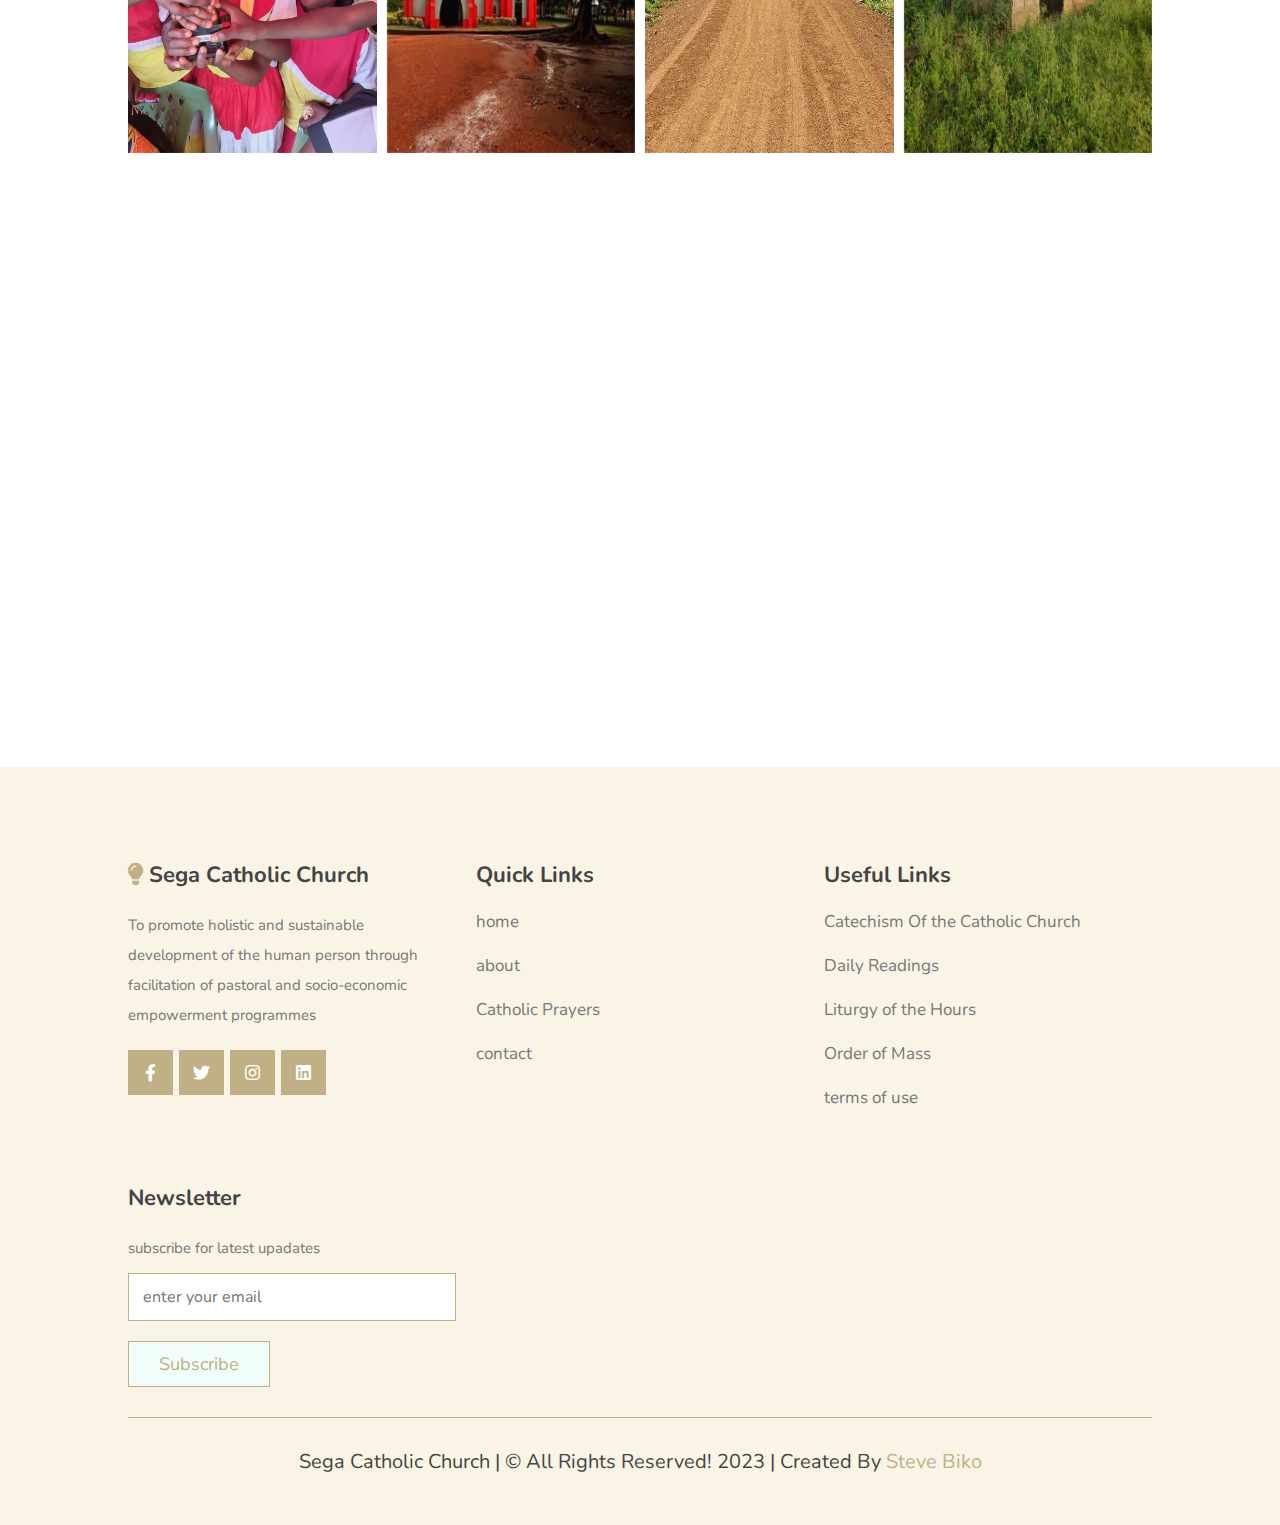
==== commit d77771ca: "m" ====
--- a/index.html
+++ b/index.html
@@ -4,6 +4,8 @@
     <meta charset="UTF-8" />
     <meta http-equiv="X-UA-Compatible" content="IE=edge" />
     <meta name="viewport" content="width=device-width, initial-scale=1.0" />
+    <meta name="description" content="Welcome to [Church Name], a vibrant Catholic church serving the [Sega] Christian community. Join us for Mass, sacraments, and community events.">
+  <meta name="keywords" content="Catholic Church, Catholic parish, [St Annes Catolic Church Sega], [Sega], Mass times, sacraments, Catholic community, Catholic worship, [Sega] Catholic Church, Catholic faith, Catholic ministries, Religious education, Catholic sacraments, Catholic traditions, Catholic events, Catholic youth group, Catholic volunteer opportunities">
     <title>St Annes Catholic Church Sega</title>
 
     <!-- font awesome cdn link  -->
@@ -66,8 +68,9 @@
             <a href="liturgy.html">Catholic Prayers</a>
             <a href="groups.html">Liturgical Groups</a>
             <a href="parish.html">Sub-parish</a>
-          </div>
-        </div>
+            <a href="error404.html">Bulletings</a>
+          </div>
+          <a href="tithe.html">tithe & Offering</a>
         <a href="contact.html">Contact Us</a>
       </nav>
 
@@ -148,7 +151,7 @@
               centre by Mill Hill Missionaries led by Fr. Vergman to reduce
               distance travelled by faithfuls to Rangala parish. In addition to
               establishing the church, the missionaries also established a
-              school to introduce formal education to the local faithfuls. 
+              school to introduce formal education to the local faithfuls.
             </p>
             <button class="btn1"><a href="about.html">READ MORE</a></button>
           </div>
@@ -179,55 +182,71 @@
     <!-- Daily readings wrapper end -->
     <!-- worship with  us  -->
     <section class="home-packages">
-
       <div class="heading">
         <h2>Worship With Us</h2>
-        <h5>“When Mass is being celebrated, the sanctuary is filled with countless angels who adore the Divine Victim immolated on the altar.”
-<br>
-          – St. John Chrysostom</h5>
-      </div>
-   
+        <h5>
+          “When Mass is being celebrated, the sanctuary is filled with countless
+          angels who adore the Divine Victim immolated on the altar.”
+          <br />
+          – St. John Chrysostom
+        </h5>
+      </div>
+
       <div class="box-container">
-   
-         <div class="box">
-            <div class="image">
-               <img src="image/mass.webp" alt="">
-            </div>
-            <div class="content">
-               <h3>Mass</h3>
-               <p>Also known as Eucharistic Celebration.
-
-                "It is the liturgical rite encompassing liturgy of the Word and Liturgy of the Eucharist where the bread and wine, by the words of Christ and the invocation of the Holy Spirit, become Christ's Body and Blood." ~ CCC 1333</p>
-                <button class="btn1"><a href="about.html">READ MORE</a></button>
-            </div>
-         </div>
-   
-         <div class="box">
-            <div class="image">
-               <img src="image/sacrament2.webp" alt="">
-            </div>
-            <div class="content">
-               <h3>Celebration of Sacraments</h3>
-               <p>The Seven Sacraments of the Catholic Church are meant to strengthen your faith and forge a deeper relationship with God.
-                We celebrate Baptism, Confirmation, Holy Eucharist, Penance & Reconciliation, Anointing of the sick, and Holy Matrimony.</p>
-                <button class="btn1"><a href="/sacraments.html">READ MORE</a></button>
-            </div>
-         </div>
-         
-         <div class="box">
-            <div class="image">
-               <img src="image/adoration.webp" alt="">
-            </div>
-            <div class="content">
-               <h3>Adoration</h3>
-               <p>"The Catholic Church has always offered and still offers to the sacrament of the Eucharist the act of adoration, not only during Mass, but also outside of it, reserving the consecrated hosts with the utmost care, exposing them to the solemn veneration of the faithful, and carrying them in procession." ~ CCC 1378</p>
-               <button class="btn1"><a href="about.html">READ MORE</a></button>
-            </div>
-         </div>
-   
-      </div>
-   </section>
-   
+        <div class="box">
+          <div class="image">
+            <img src="image/mass.webp" alt="" />
+          </div>
+          <div class="content">
+            <h3>Mass</h3>
+            <p>
+              Also known as Eucharistic Celebration. "It is the liturgical rite
+              encompassing liturgy of the Word and Liturgy of the Eucharist
+              where the bread and wine, by the words of Christ and the
+              invocation of the Holy Spirit, become Christ's Body and Blood." ~
+              CCC 1333
+            </p>
+            <button class="btn1"><a href="about.html">READ MORE</a></button>
+          </div>
+        </div>
+
+        <div class="box">
+          <div class="image">
+            <img src="image/sacrament2.webp" alt="" />
+          </div>
+          <div class="content">
+            <h3>Celebration of Sacraments</h3>
+            <p>
+              The Seven Sacraments of the Catholic Church are meant to
+              strengthen your faith and forge a deeper relationship with God. We
+              celebrate Baptism, Confirmation, Holy Eucharist, Penance &
+              Reconciliation, Anointing of the sick, and Holy Matrimony.
+            </p>
+            <button class="btn1">
+              <a href="/sacraments.html">READ MORE</a>
+            </button>
+          </div>
+        </div>
+
+        <div class="box">
+          <div class="image">
+            <img src="image/adoration.webp" alt="" />
+          </div>
+          <div class="content">
+            <h3>Adoration</h3>
+            <p>
+              "The Catholic Church has always offered and still offers to the
+              sacrament of the Eucharist the act of adoration, not only during
+              Mass, but also outside of it, reserving the consecrated hosts with
+              the utmost care, exposing them to the solemn veneration of the
+              faithful, and carrying them in procession." ~ CCC 1378
+            </p>
+            <button class="btn1"><a href="about.html">READ MORE</a></button>
+          </div>
+        </div>
+      </div>
+    </section>
+
     <!-- worship with  us  end-->
 
     <!-- staff -->
@@ -616,7 +635,9 @@
             class="link"
             >Order of Mass</a
           >
-          <a href="./error404.html" target="_blank" class="link">terms of use</a>
+          <a href="./error404.html" target="_blank" class="link"
+            >terms of use</a
+          >
         </div>
 
         <div class="box">
--- a/css/style.css
+++ b/css/style.css
@@ -202,7 +202,7 @@
 }
 .dropdown-content a{
   color: var(--dark);
-  padding: 12px 16px;
+  padding: 5px 16px;
   text-decoration: none;
   display: block;
   transition: color 0.2s linear;
@@ -213,6 +213,7 @@
 .dropdown:hover .dropdown-content {
   display: block;
 }
+
 /* Dropdown styles end */
 
 
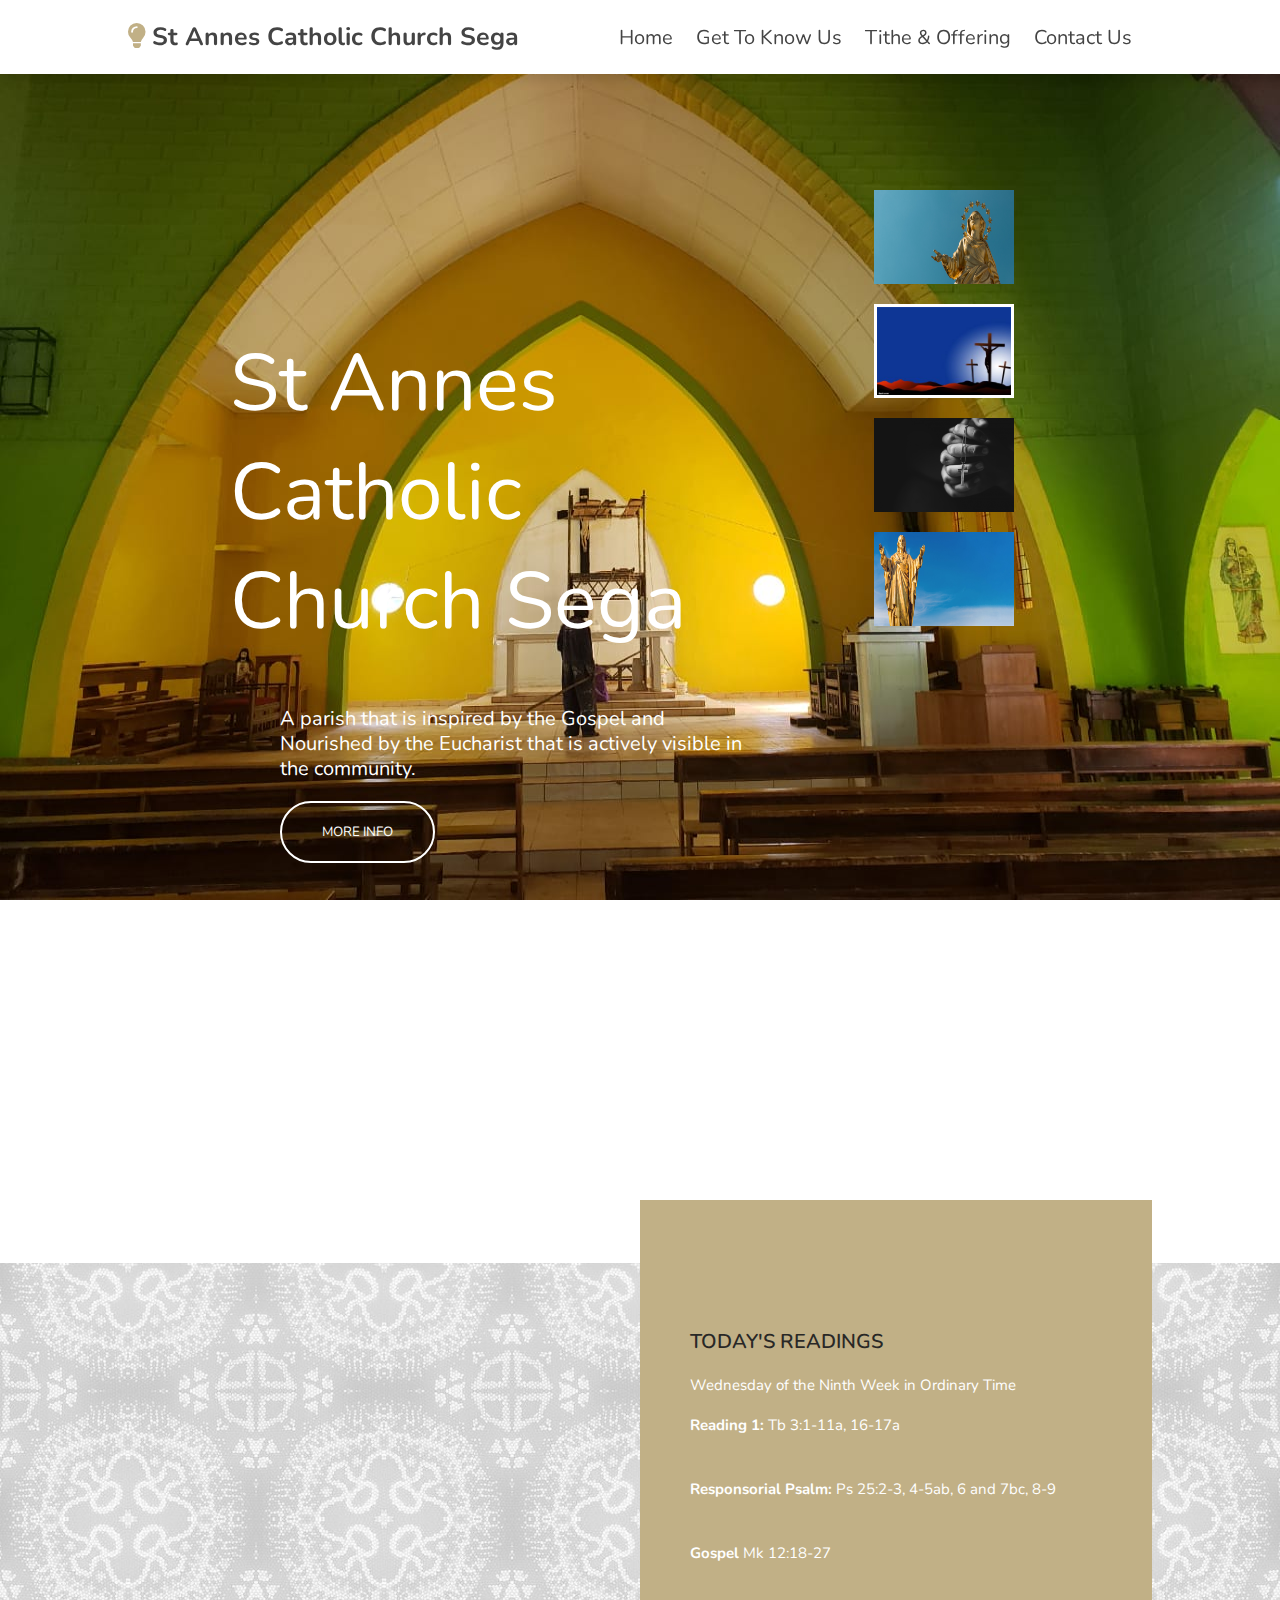
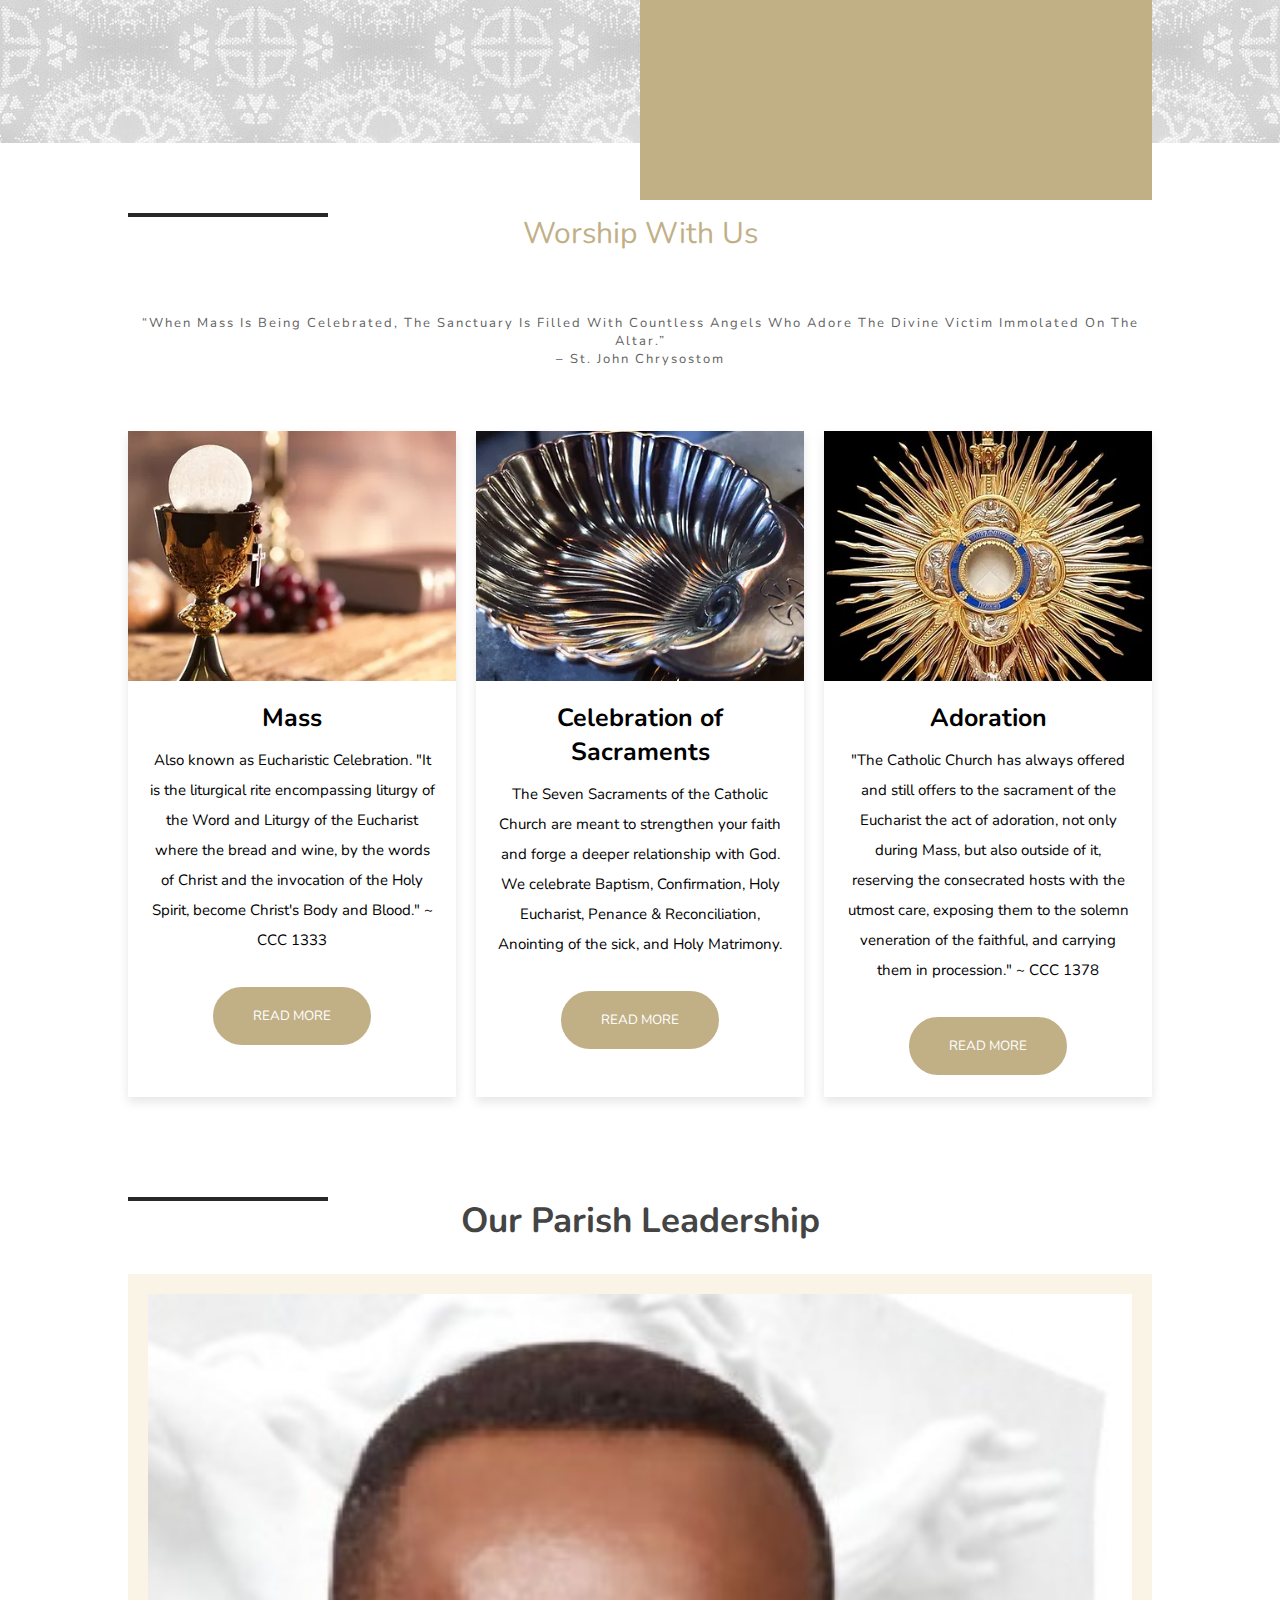
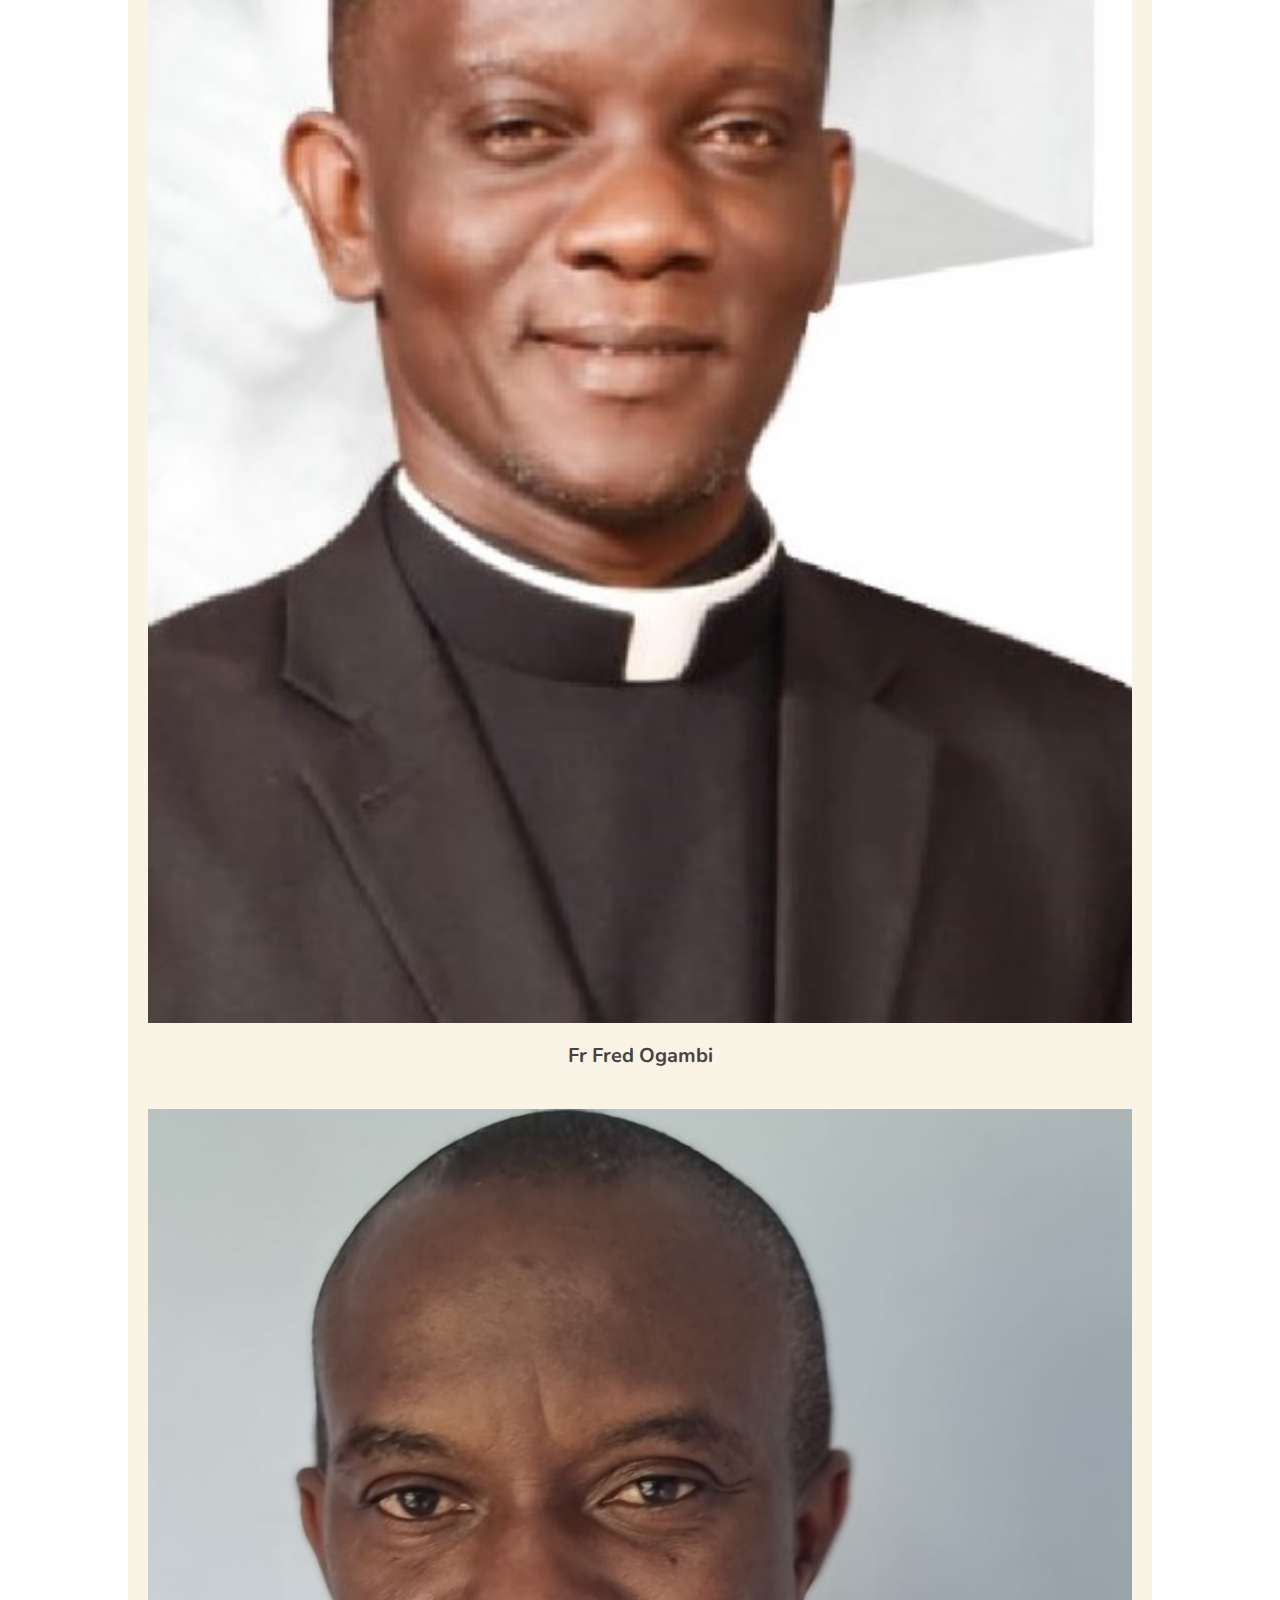
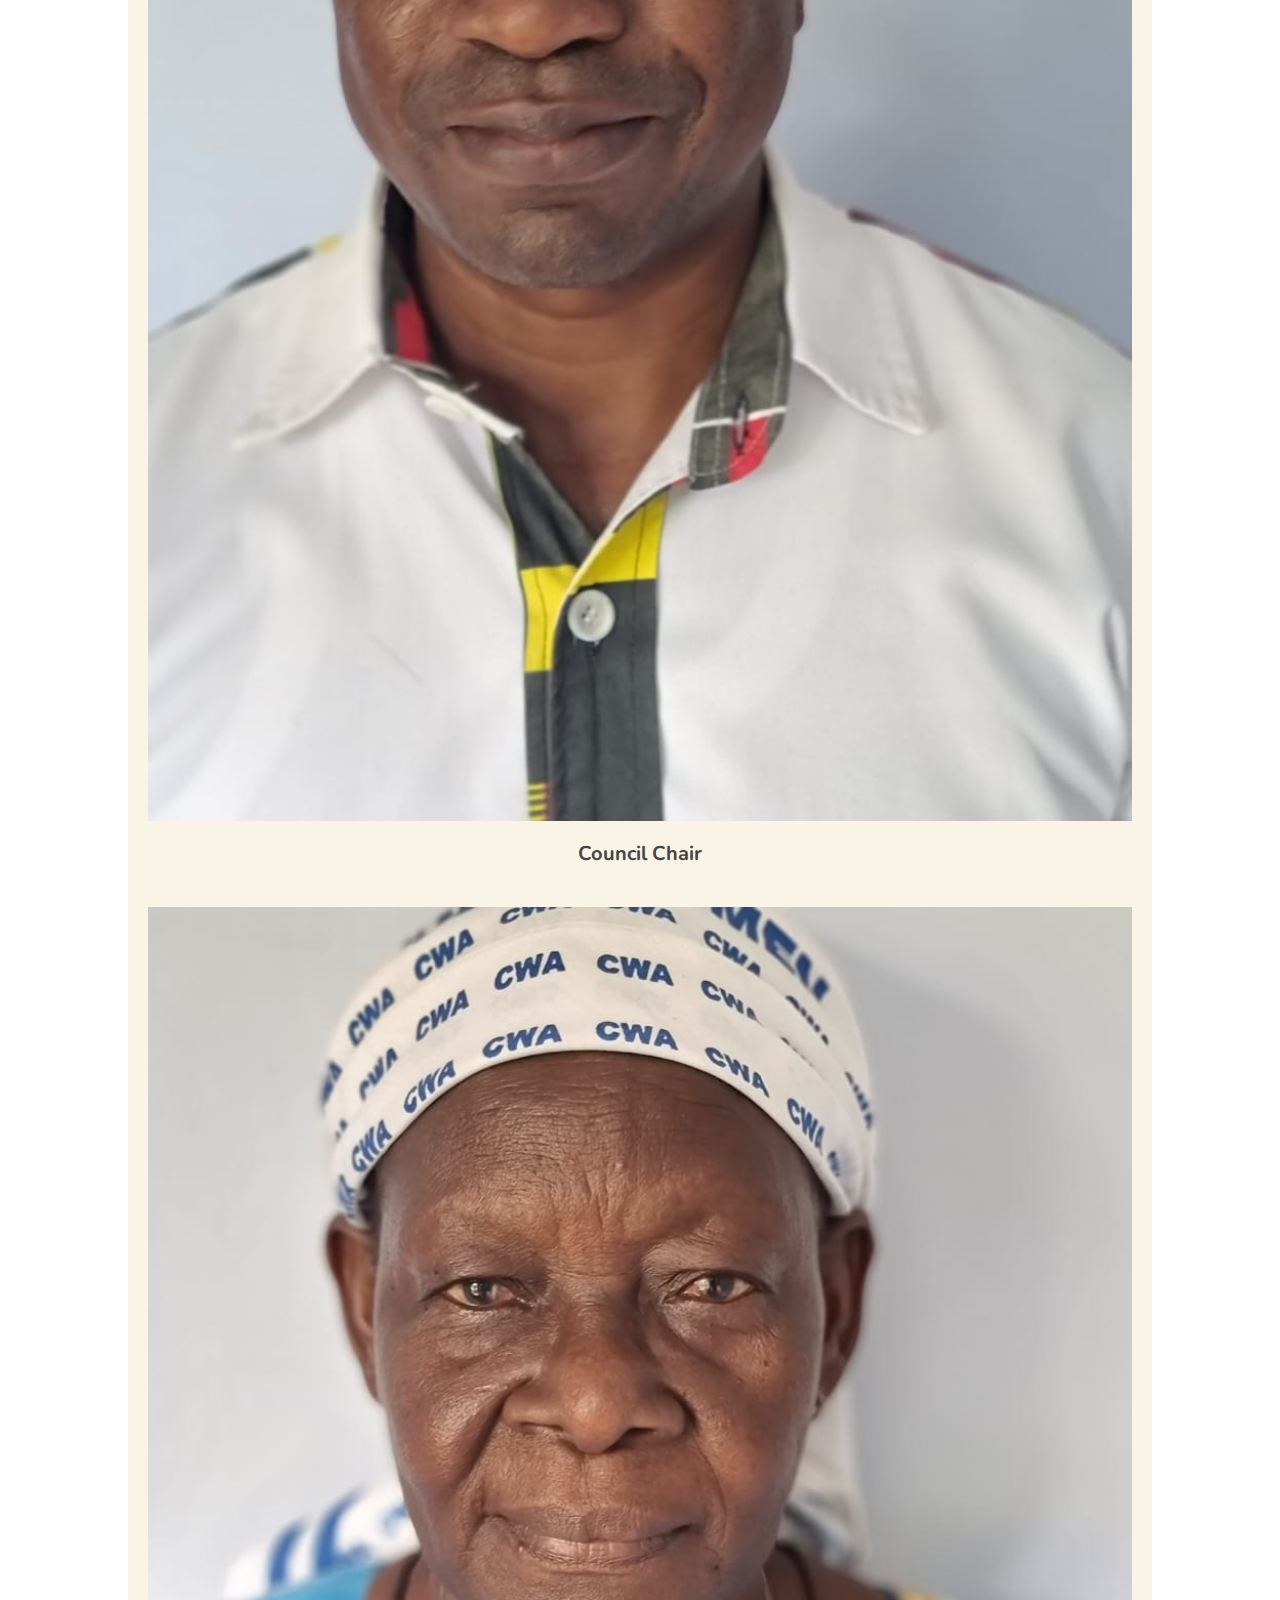
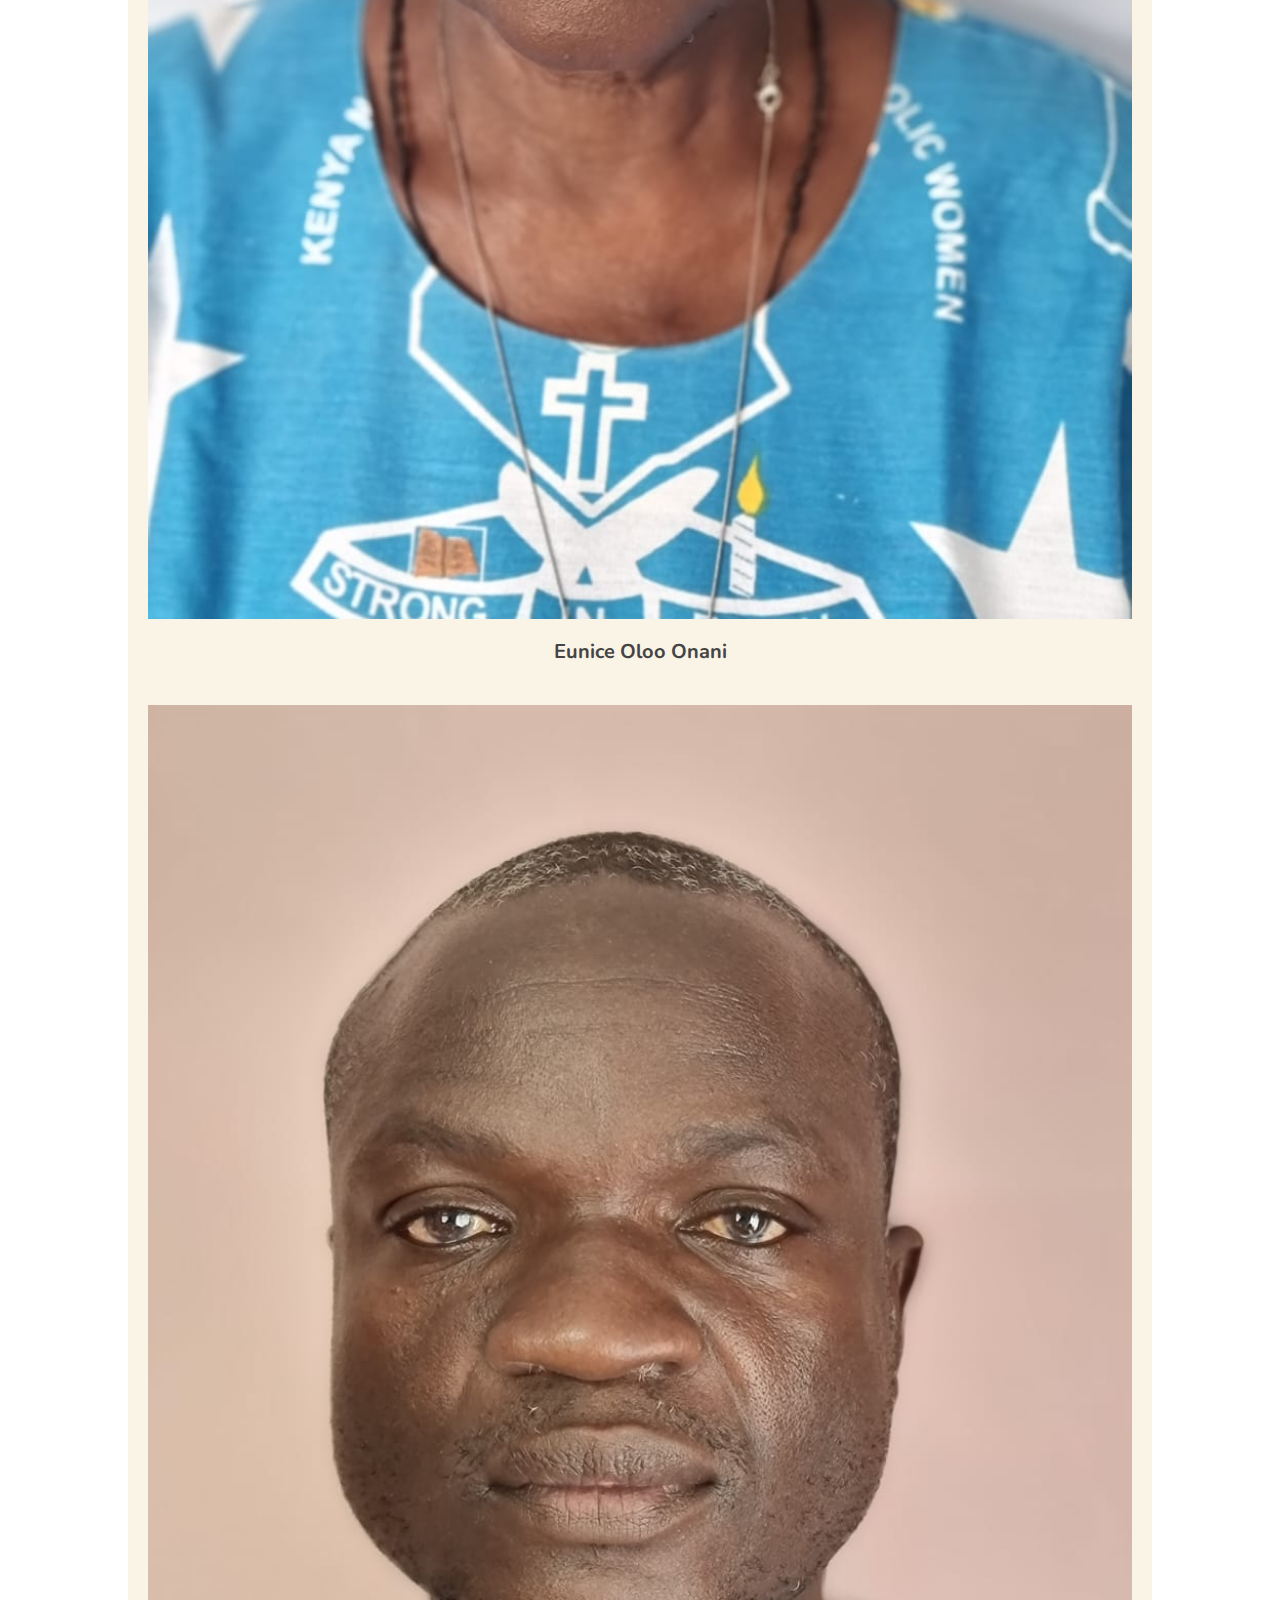
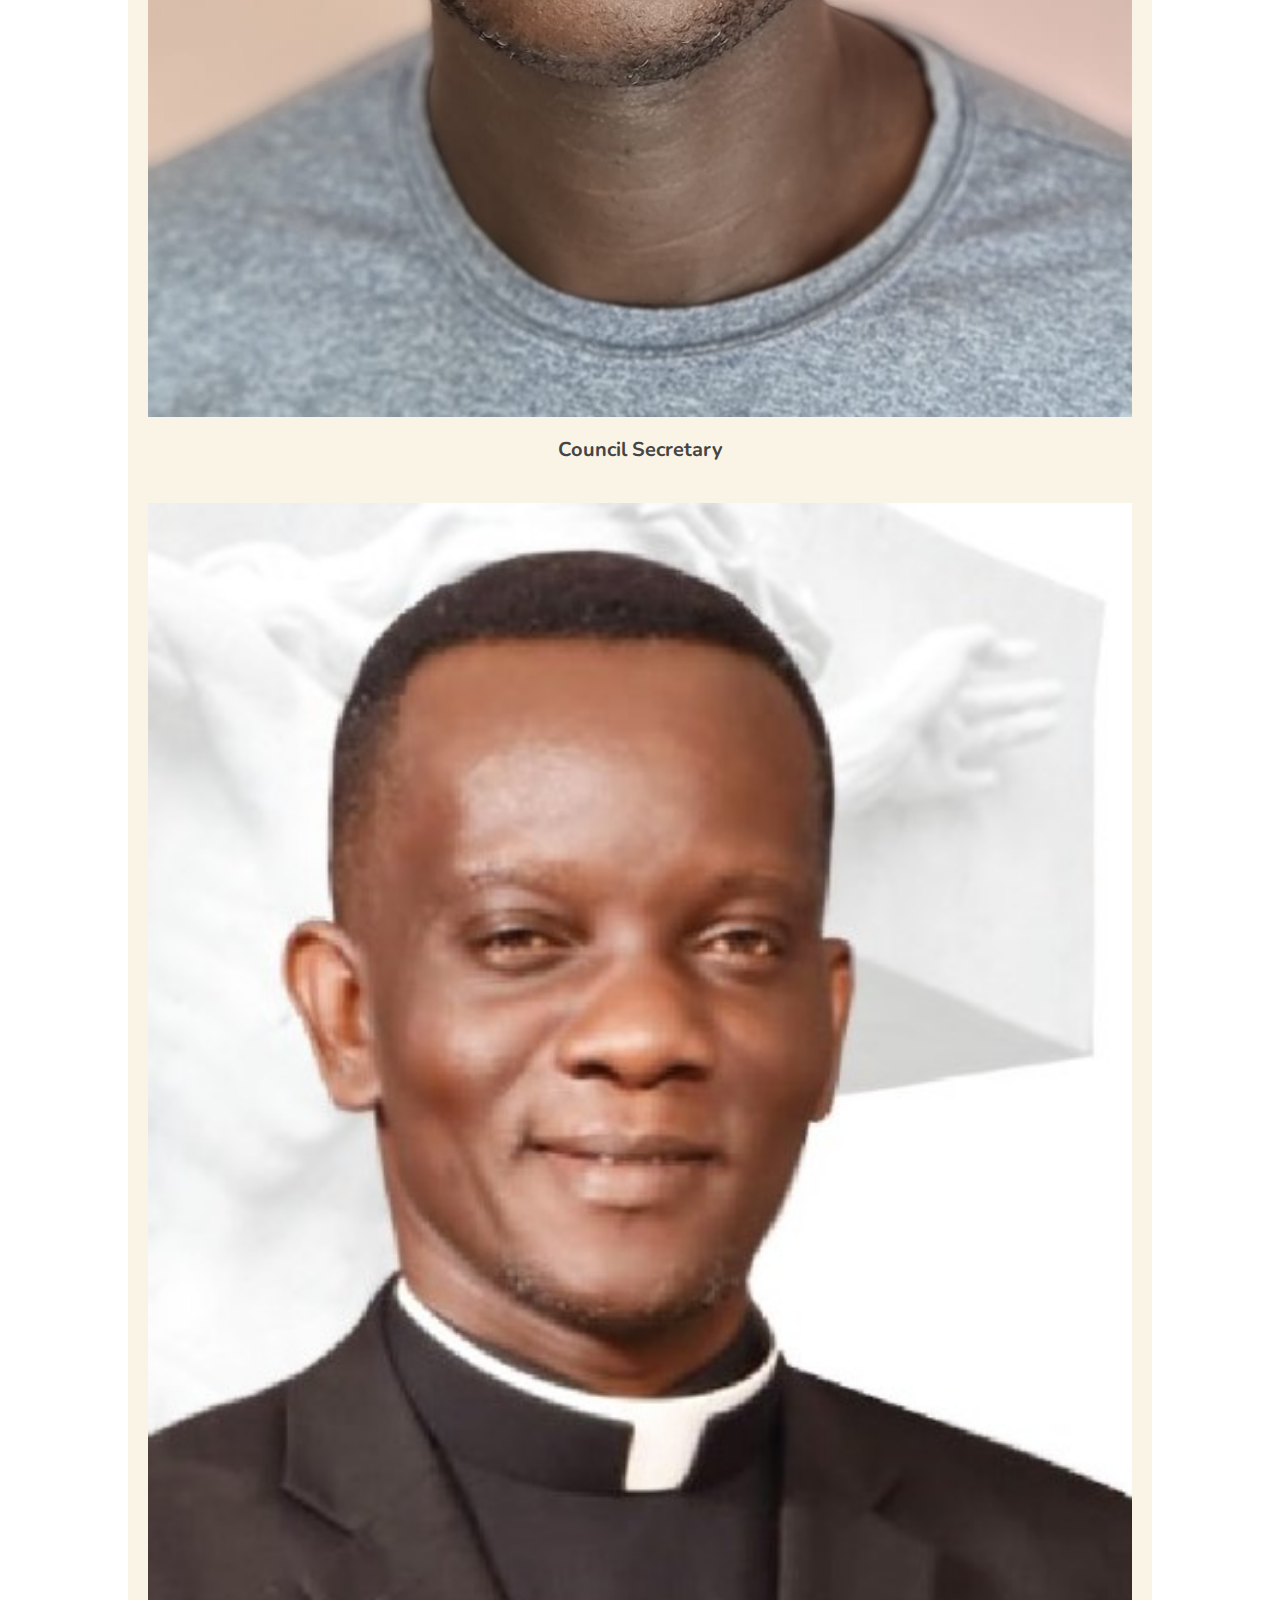
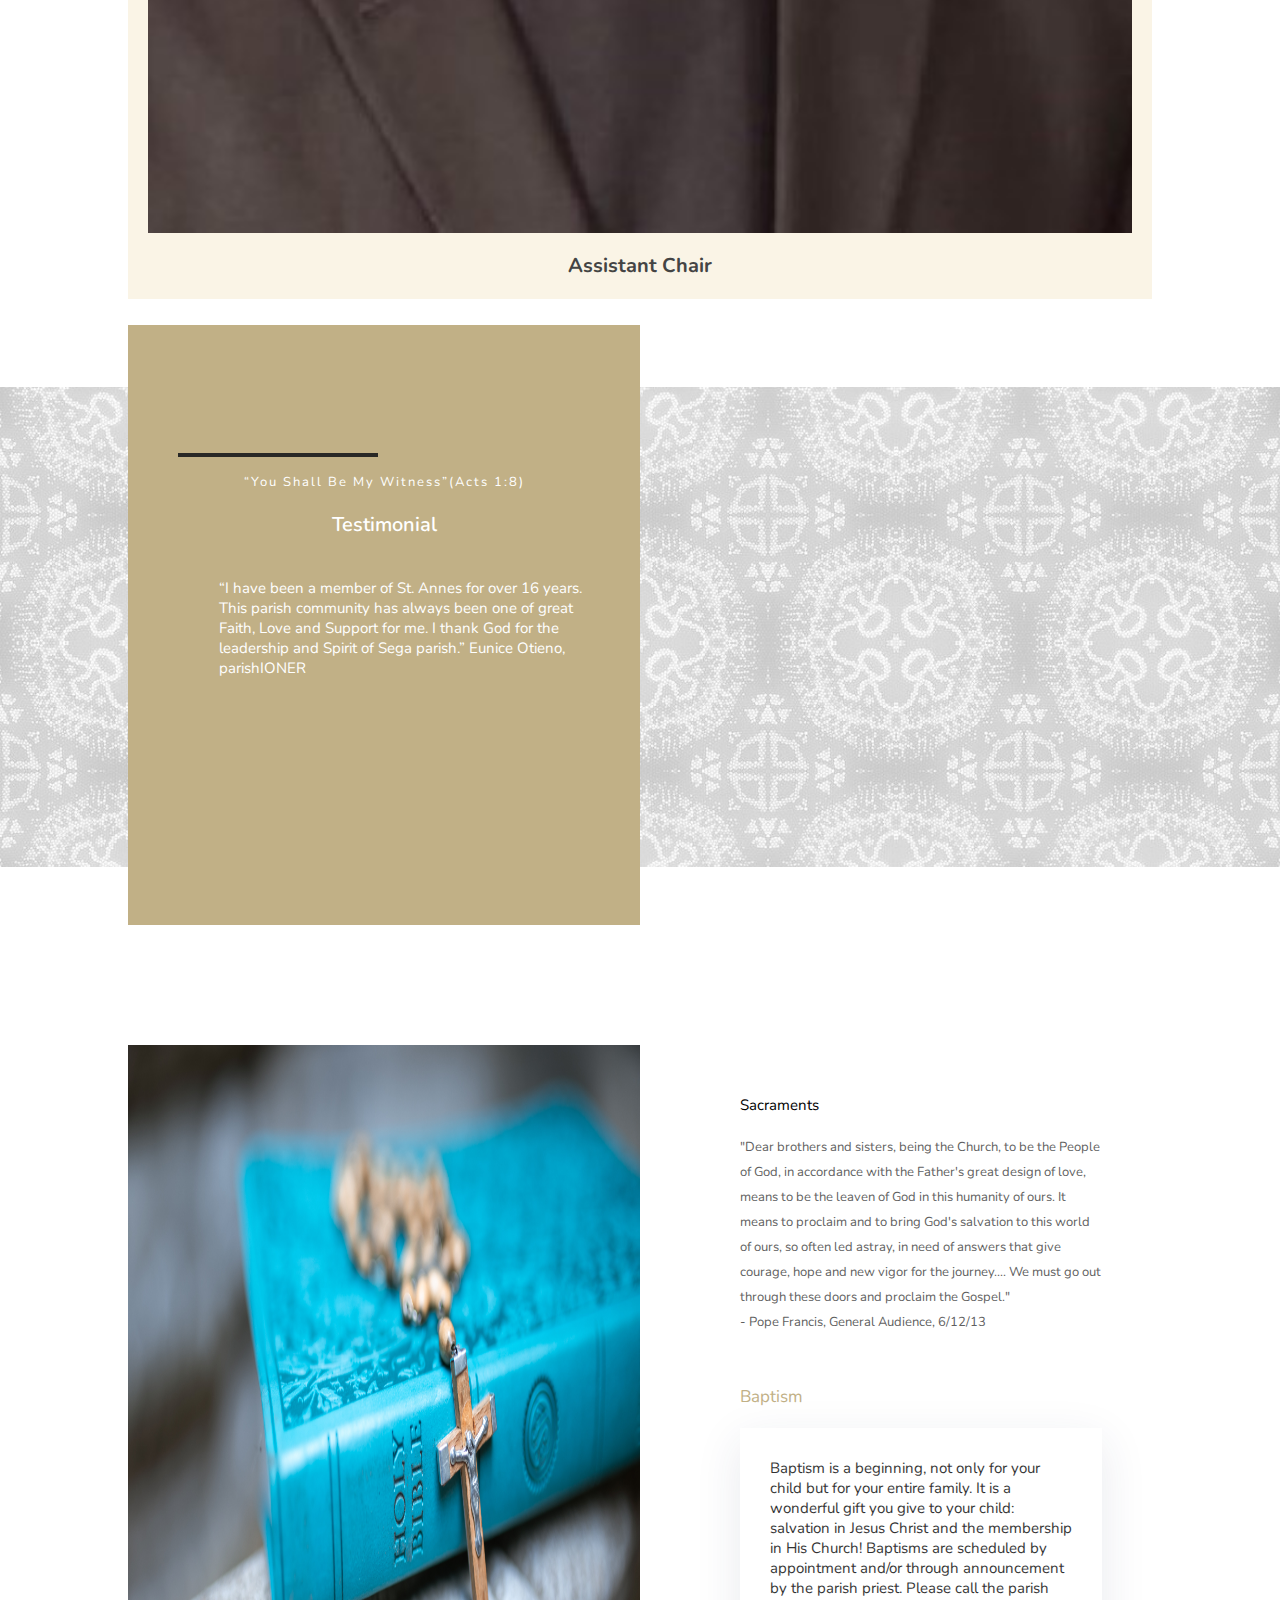
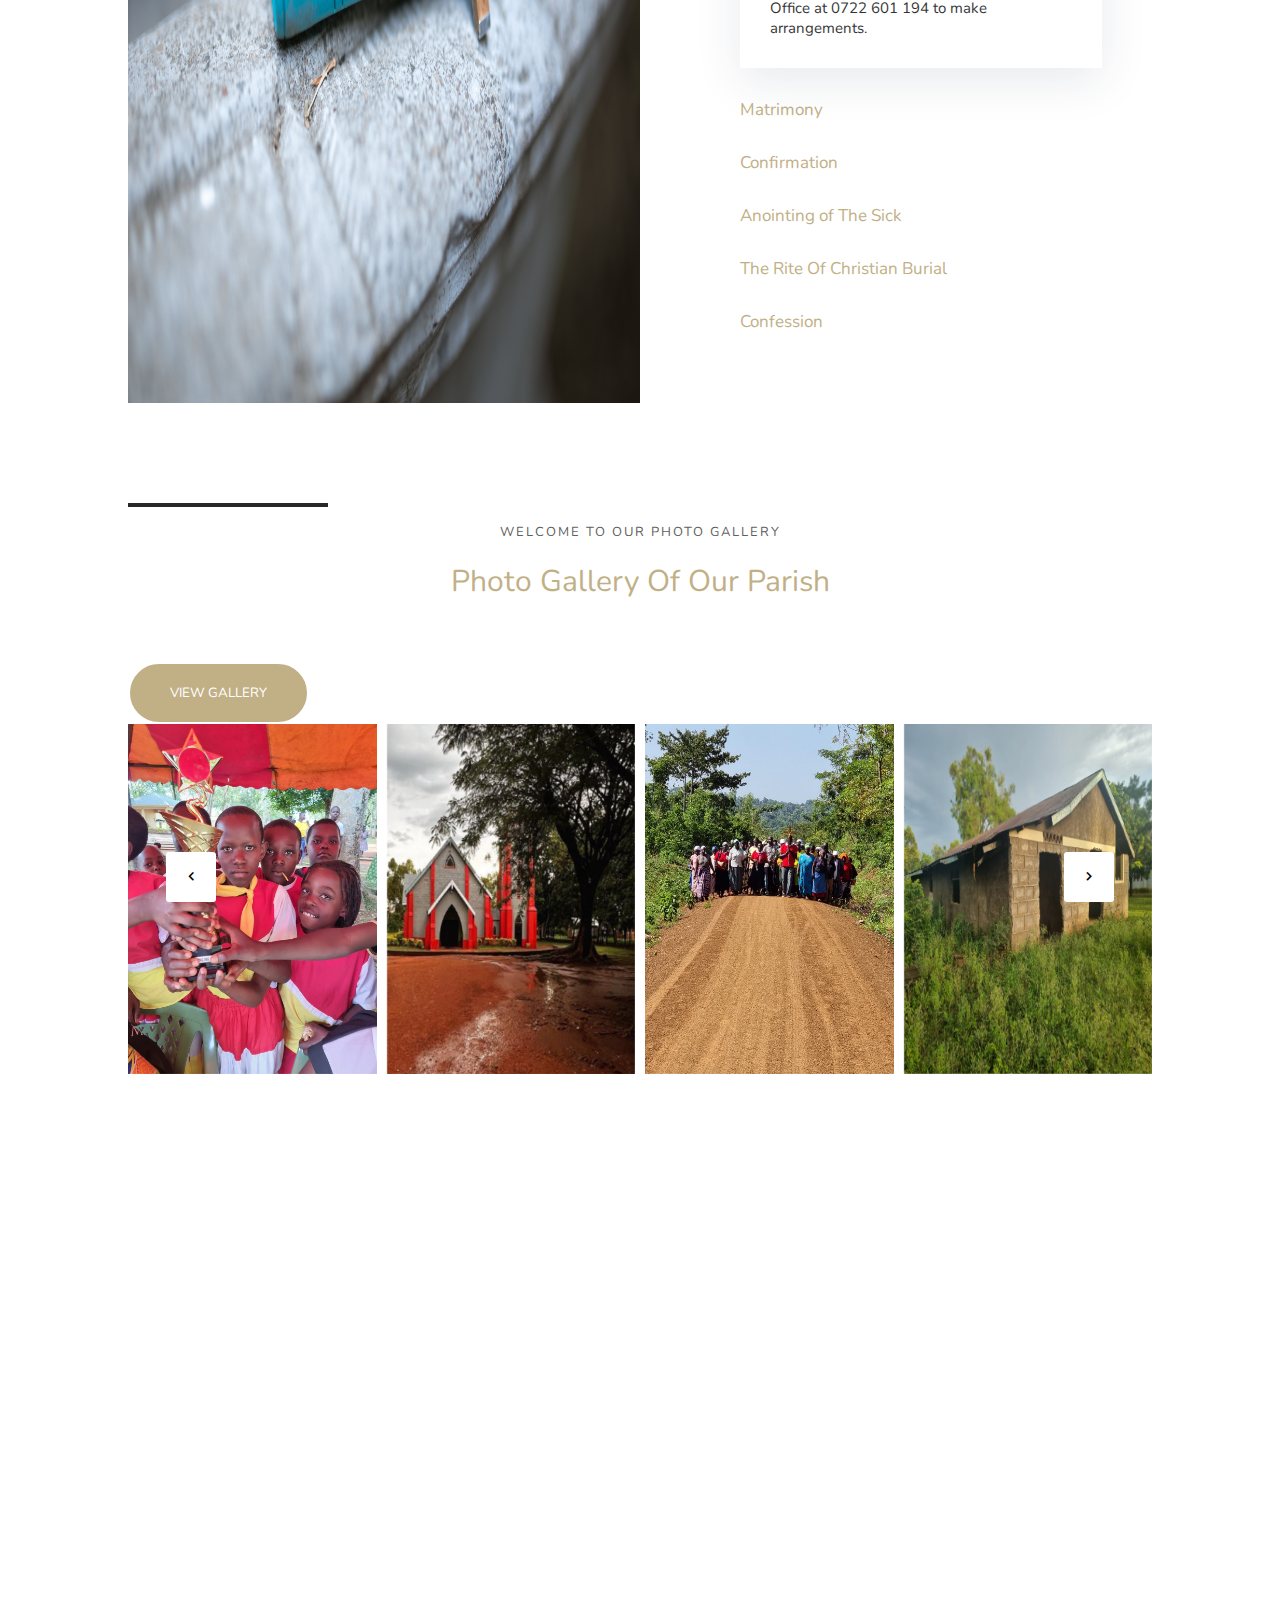
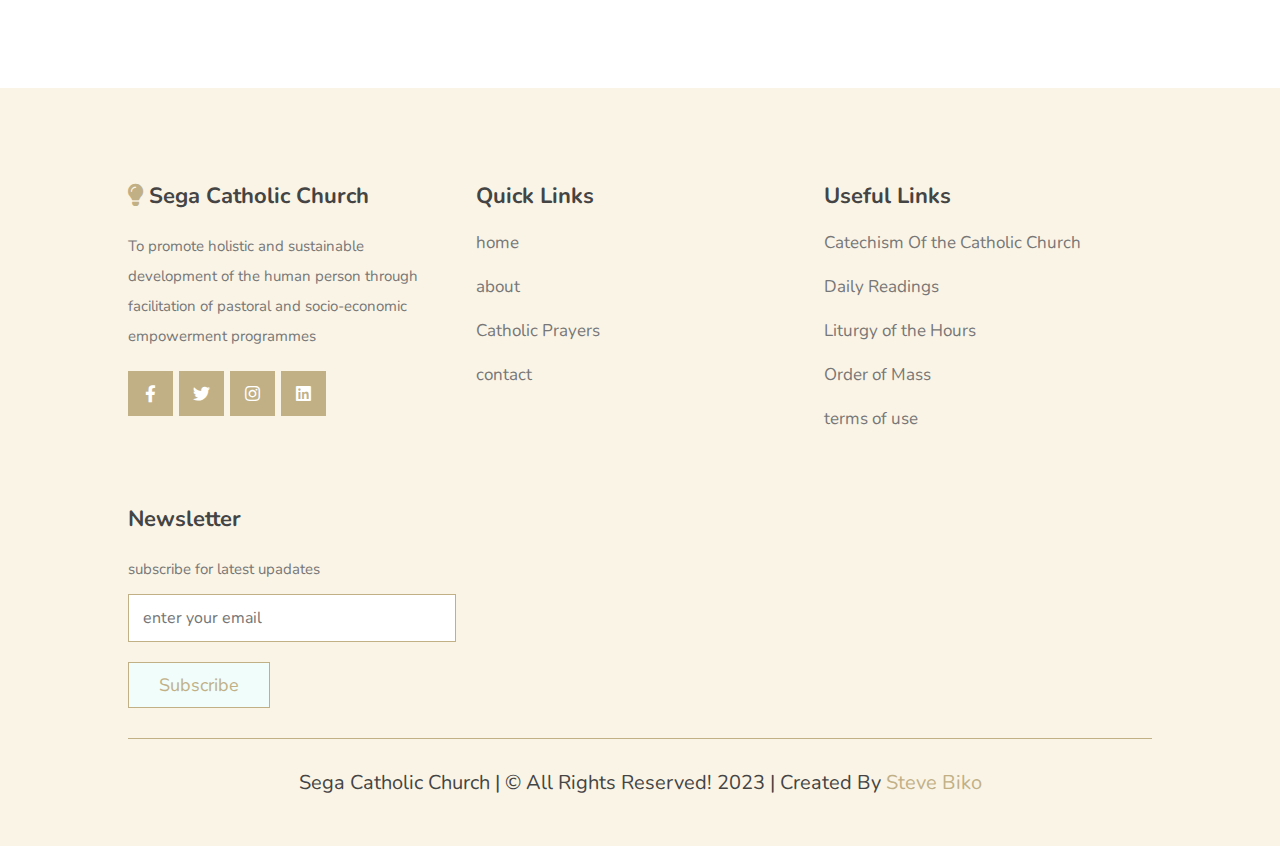
==== commit fc41ccf3: "mass times" ====
--- a/index.html
+++ b/index.html
@@ -64,11 +64,12 @@
           <a href="#" class="dropbtn">Get to Know us</a>
           <div class="dropdown-content">
             <a href="sacraments.html">Sacraments</a>
-            <a href="about.html">About Us</a>
-            <a href="liturgy.html">Catholic Prayers</a>
-            <a href="groups.html">Liturgical Groups</a>
-            <a href="parish.html">Sub-parish</a>
-            <a href="error404.html">Bulletings</a>
+          <a href="about.html">About Us</a>
+          <a href="mass.html">Mass Times</a>
+          <a href="liturgy.html">Catholic Prayers</a>
+          <a href="groups.html">Liturgical Groups</a>
+          <a href="parish.html">Sub-parish</a>
+          <a href="error404.html">Bulletings</a>
           </div>
           <a href="tithe.html">tithe & Offering</a>
         <a href="contact.html">Contact Us</a>
@@ -129,38 +130,6 @@
 
     <!-- home section ends -->
 
-    <!-- About Section -->
-    <section class="about top" id="about">
-      <div class="container flex">
-        <div class="left">
-          <div class="img">
-            <img src="/image/about.png" alt="" class="image1" />
-            <img src="image/church.jpg" alt="" class="image2" />
-          </div>
-        </div>
-        <div class="right">
-          <div class="heading">
-            <h5>
-              “Go therefore and make disciples of all nations...teaching them to
-              obey everything that I have commanded you... I am with you always,
-              to the end of the age.” Matthew 28:18-20
-            </h5>
-            <h2>Welcome to St. Annes Catholic Church</h2>
-            <p>
-              St. Anne’s Sega Catholic parish was established in 1931 at Sihay
-              centre by Mill Hill Missionaries led by Fr. Vergman to reduce
-              distance travelled by faithfuls to Rangala parish. In addition to
-              establishing the church, the missionaries also established a
-              school to introduce formal education to the local faithfuls.
-            </p>
-            <button class="btn1"><a href="about.html">READ MORE</a></button>
-          </div>
-        </div>
-      </div>
-    </section>
-
-    <!-- About section ends  -->
-
     <!-- Daily readings wrapper  -->
     <section class="wrapper top">
       <div class="container">
@@ -248,109 +217,80 @@
     </section>
 
     <!-- worship with  us  end-->
-
-    <!-- staff -->
-
-    <section class="staff">
-      <h1 class="heading">Meet Our Team</h1>
-
-      <div class="swiper staff-slider">
-        <div class="swiper-wrapper">
-          <div class="swiper-slide slide">
-            <div class="image">
-              <img src="image/Frfred.jpeg" alt="Fr Fred" />
-              <div class="share">
-                <a href="tel:0722194601" class="fab fa-facebook-f"></a>
-              </div>
-            </div>
-            <div class="content">
+<!-- Staff slider section starts  -->
+
+<section class="home-staff">
+
+  <h1 class="heading"> our Parish leadership </h1>
+
+  <div class="swiper home-staff-slider">
+
+     <div class="swiper-wrapper">
+
+        <div class="swiper-slide slide">
+           <div class="image">
+              <img src="image/Frfred.jpeg" alt="Photo Of Fr Fred Ogambi">
               <h3>Fr Fred Ogambi</h3>
-              <span>Parish Priest</span>
-            </div>
-          </div>
-
-          <div class="swiper-slide slide">
-            <div class="image">
-              <img src="/image/eunice.jpeg" alt="" />
-              <div class="share">
-                <a href="#" class="fab fa-facebook-f"></a>
-              </div>
-            </div>
-            <div class="content">
-              <h3>john deo</h3>
-              <span>Parish Treasurer</span>
-            </div>
-          </div>
-
-          <div class="swiper-slide slide">
-            <div class="image">
-              <img src="image/kogere.jpeg" alt="" />
-              <div class="share">
-                <a href="#" class="fab fa-facebook-f"></a>
-                <a href="#" class="fab fa-twitter"></a>
-                <a href="#" class="fab fa-instagram"></a>
-                <a href="#" class="fab fa-linkedin"></a>
-              </div>
-            </div>
-            <div class="content">
-              <h3>john deo</h3>
-              <span>expert tutor</span>
-            </div>
-          </div>
-
-          <div class="swiper-slide slide">
-            <div class="image">
-              <img src="image/councilchair.jpg" alt="" />
-              <div class="share">
-                <a href="#" class="fab fa-facebook-f"></a>
-                <a href="#" class="fab fa-twitter"></a>
-                <a href="#" class="fab fa-instagram"></a>
-                <a href="#" class="fab fa-linkedin"></a>
-              </div>
-            </div>
-            <div class="content">
-              <h3>john deo</h3>
-              <span>expert tutor</span>
-            </div>
-          </div>
-
-          <div class="swiper-slide slide">
-            <div class="image">
-              <img src="image/Frfred.jpeg" alt="" />
-              <div class="share">
-                <a href="#" class="fab fa-facebook-f"></a>
-                <a href="#" class="fab fa-twitter"></a>
-                <a href="#" class="fab fa-instagram"></a>
-                <a href="#" class="fab fa-linkedin"></a>
-              </div>
-            </div>
-            <div class="content">
-              <h3>john deo</h3>
-              <span>expert tutor</span>
-            </div>
-          </div>
-
-          <div class="swiper-slide slide">
-            <div class="image">
-              <img src="image/Frfred.jpeg" alt="" />
-              <div class="share">
-                <a href="#" class="fab fa-facebook-f"></a>
-                <a href="#" class="fab fa-twitter"></a>
-                <a href="#" class="fab fa-instagram"></a>
-                <a href="#" class="fab fa-linkedin"></a>
-              </div>
-            </div>
-            <div class="content">
-              <h3>john deo</h3>
-              <span>expert tutor</span>
-            </div>
-          </div>
-        </div>
-        <div class="swiper-pagination"></div>
-      </div>
-    </section>
-    <!-- staff End Section-->
-
+           </div>
+           <div class="content">
+              <h3>Fr Fred Ogambi</h3>
+              <p>Parish Priest</p>
+           </div>
+        </div>
+
+        <div class="swiper-slide slide">
+           <div class="image">
+              <img src="image/councilchair.jpg" alt="">
+              <h3>Council Chair</h3>
+           </div>
+           <div class="content">
+              <h3></h3>
+              <p>Lorem ipsum dolor sit amet consectetur adipisicing elit. Laborum, ratione?</p>
+           </div>
+        </div>
+
+        <div class="swiper-slide slide">
+           <div class="image">
+              <img src="image/eunice.jpeg" alt="Photo Of Eunice">
+              <h3>Eunice Oloo Onani</h3>
+           </div>
+           <div class="content">
+              <h3>Eunice Oloo Onani</h3>
+              <p>Lorem ipsum dolor sit amet consectetur adipisicing elit. Laborum, ratione?</p>
+           </div>
+        </div>
+
+        <div class="swiper-slide slide">
+           <div class="image">
+              <img src="image/kogere.jpeg" alt="">
+              <h3>Council Secretary</h3>
+           </div>
+           <div class="content">
+              <h3>Lorem Ipsum</h3>
+              <p>Lorem ipsum dolor sit amet consectetur adipisicing elit. Laborum, ratione?</p>
+            
+           </div>
+        </div>
+
+        <div class="swiper-slide slide">
+           <div class="image">
+              <img src="image/Frfred.jpeg" alt="Photo of Fr Fred Ogambi">
+              <h3>Assistant Chair</h3>
+           </div>
+           <div class="content">
+              <h3>Assistant Chair</h3>
+              <p>Parish Priest</p>
+            
+           </div>
+        </div>
+
+     </div>
+
+  </div>
+
+</section>
+
+<!-- Staff slider section ends -->
     <section class="wrapper wrapper2 top">
       <div class="container">
         <div class="text">
@@ -367,7 +307,7 @@
                 Support for me. I thank God for the leadership and Spirit of
                 Sega parish.</q
               >
-              Eunice Otieno, parishIONER
+              Eunice Otieno, parishioner
             </p>
           </div>
         </div>
--- a/css/style.css
+++ b/css/style.css
@@ -19,10 +19,7 @@
   --dark: #292826;
   --color-gold: #c1b086;
   --color-white: #fff;
-  --color-warning: #f7c94b;
-  --color-success: #00bf8e;
-  --color-danger: #f75842;
-  --color-bg1: #f9f7f3;
+  --color-bg1:  #faf4e6;
   --box-shadow: 0 0.5rem 1rem rgba(0, 0, 0, 0.1);
 }
 .btn1{
@@ -459,83 +456,60 @@
 }
 
 /* worship with us section starts end */
-/* staff */
-.staff {
-  padding: 50px 0;
+
+.home-staff .slide {
   text-align: center;
-  justify-content: center;
-
-}
-
-.staff .heading {
-  font-size: 36px;
-  margin: 20px 20px;
-}
-
-.staff-slider {
+  position: relative;
+  background: var(--color-bg1);
+  overflow: hidden;
+}
+
+.home-staff .slide:hover .content {
+  bottom: 0;
+}
+
+.home-staff .slide .image {
+  padding: 2rem;
+}
+
+.home-staff .slide .image img {
   width: 100%;
-  height: auto;
-  padding: 20px;
-}
-
-.swiper-slide {
-  text-align: center;
-  display: flex;
-  flex-direction: column;
-  align-items: center;
-  justify-content: center;
-}
-
-.swiper-slide .image img {
-  width: 200px;
-  height: 200px;
-  object-fit: cover;
-  border-radius: 40%;
-  margin-bottom: 20px;
-}
-
-.swiper-slide .share a{
-  font-size: 24px;
-  margin-bottom: 10px;
-  color: var(--color-gold);
-}
-
-.swiper-slide .content  h3{
-  font-size: 25px;
-  margin-bottom: 20px;
-}
-.swiper-slide .content span{
-  font-size: 16px;
-  color: var(--color-gold);
-}
-
-.swiper-slide .social-icons {
-  display: flex;
-  justify-content: center;
-}
-
-
-
-.swiper-pagination {
-  margin-top: 20px;
-  display: flex;
-  justify-content: center;
+  margin-bottom: 1.5rem;
+}
+
+.home-staff .slide .image h3 {
+  font-size: 2rem;
+  text-transform: capitalize;
+  color: #444;
+}
+
+.home-staff .slide .content {
   position: absolute;
-  bottom: 10px;
-  left: 50%;
-}
-.swiper-pagination-bullet {
-  width: 10px;
-  height: 10px;
-  background-color: #ccc;
-  opacity: 0.5;
-  transition: background-color 0.3s;
-}
-
-.swiper-pagination-bullet-active {
-  background-color: var(--color-gold);
-}
-/* staff */
+  bottom: -100%;
+  right: 0;
+  left: 0;
+  background: var(--color-gold);
+  padding: 2rem 3rem;
+}
+
+.home-staff .slide .content h3 {
+  font-size: 2rem;
+  text-transform: capitalize;
+  color: #444;
+  color: #fff;
+}
+
+.home-staff .slide .content p {
+  padding: 1rem 0;
+  font-size: 1.5rem;
+  line-height: 2;
+  color: #777;
+  color: #eee;
+}
+
+.home-staff .slide .content .btn:hover {
+  background: #444;
+}
 /*--------------wrapper2--------*/
 .wrapper2 {
   background-image: url("../image/wrapper.jpg");
@@ -929,6 +903,104 @@
   pointer-events: none;
 }
 
+/* Mass time and sacraments */
+
+.event { padding-block-end: 120px; }
+
+
+
+.event-list {
+  display: grid;
+  gap: 30px;
+  margin-block-end: 70px;
+}
+
+.event-card {
+  border: 1px solid hsl(0, 0%, 91%);
+  padding: 40px 30px;
+  border-radius: 2px;
+  outline: 3px solid transparent;
+  transition:  0.25s ease;
+}
+
+.event-card:is(:hover, :focus-within) { outline-color: var(--color-gold); }
+
+.event-card .card-time {
+  background-color: var(--color-gold);
+  color: var(--color-white);
+  font-weight: 600;
+  line-height: 1.3;
+  max-width: max-content;
+  padding: 10px 20px;
+  border-radius: 8px;
+  box-shadow: 0 10px 15px #faf4e6;
+  display: block;
+  margin-top: 5px;
+}
+
+.event-card .card-time .month { font-size: 2.1rem; }
+
+.event-card .card-time .date { font-size: 2rem; }
+
+.event-card .card-subtitle {
+  margin-block: 30px 5px;
+  color: var(--color-gold);
+  font-size: 3.8rem;
+  font-weight: 600;
+  letter-spacing: -1px;
+}
+
+.event-card .card-title {
+  color: hsl(0, 0%, 15%);
+  letter-spacing: -1px;
+}
+
+.event-card .card-text {
+  margin-block: 5px 30px;
+}
+
+.event .btn-secondary { margin-inline: auto; }
+
+
+
+
+/* Mass time and sacraments */
+ /* Bringing Children to mass banner */
+ .testi { 
+  background-color: var(--dark); 
+  line-height: 2;
+  padding-block: 80px;
+
+}
+
+.testi-content { padding: 80px 15px; }
+
+.testi .section-title {
+  color: var(--color-gold);
+  margin-block: 10px 40px;
+  font-weight:600;
+  font-size: 6.5rem;
+}
+
+.testi-card { color: var(--color-white); }
+
+.testi-text,
+.testi-name { font-size: 1.8rem; }
+
+.testi-text {
+  padding-block-end: 30px;
+  border-block-end: 1px solid hsla(0, 0%, 100%, 0.1);
+  margin-block: 20px 30px;
+}
+
+.testi-title {
+  color: hsla(0, 0%, 100%, 0.5);
+  font-size: 1.4rem;
+}
+
+.testi-banner { background-color: var(--light-gray); }
+
+  /* Bringing Children to mass banner */
 .footer {
   background: #faf4e6;
 }
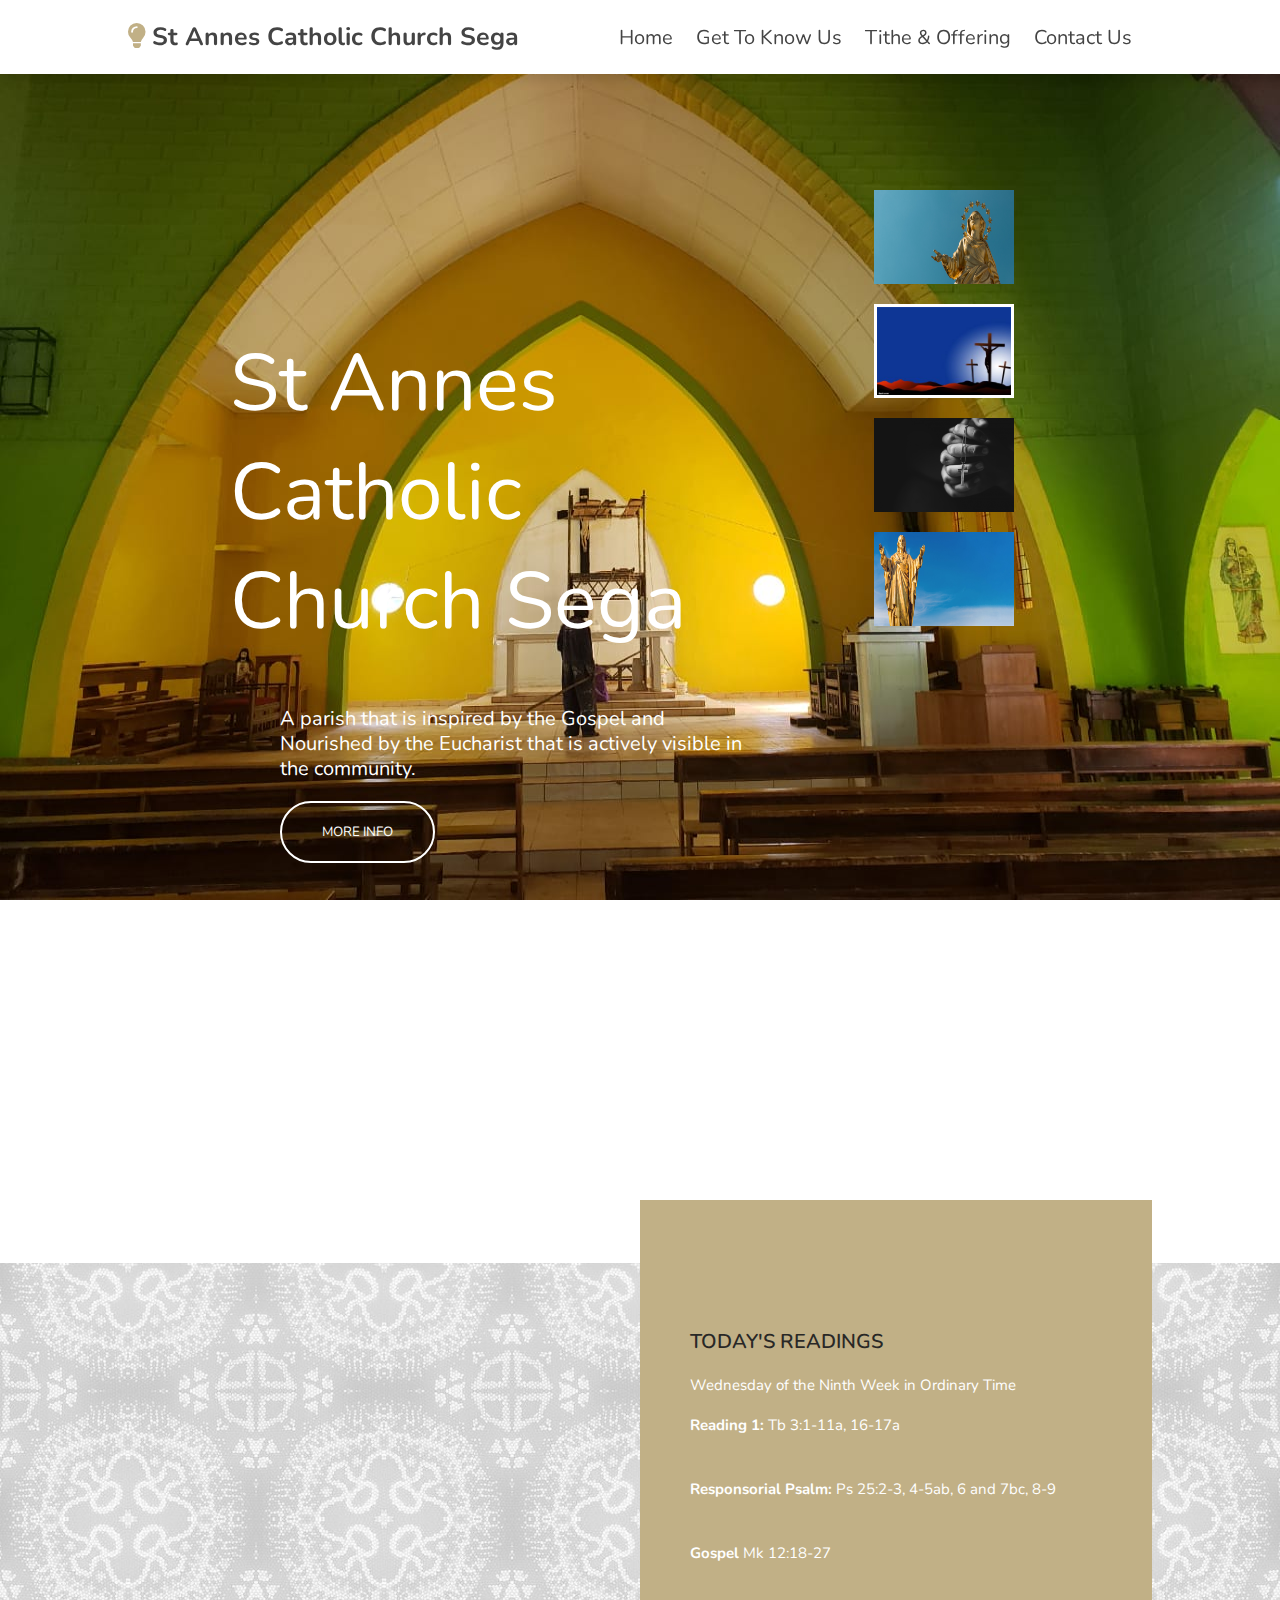
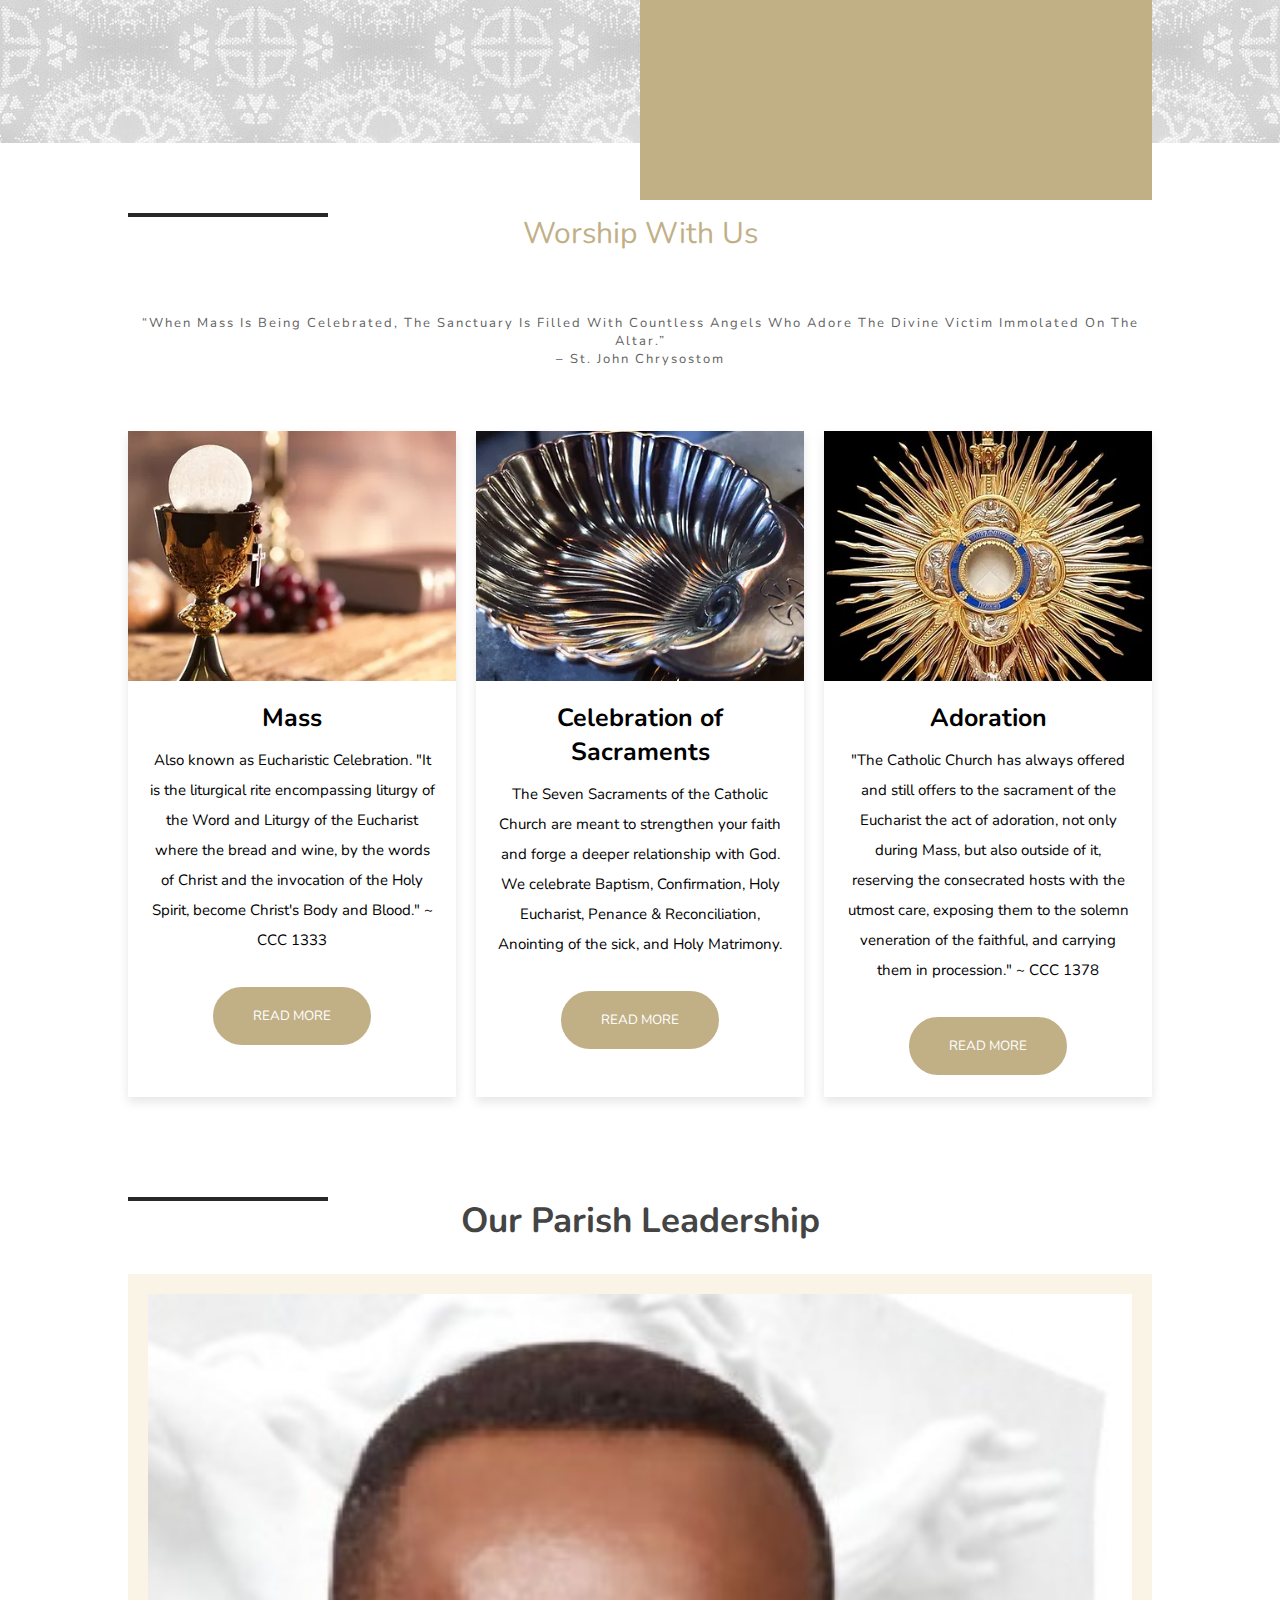
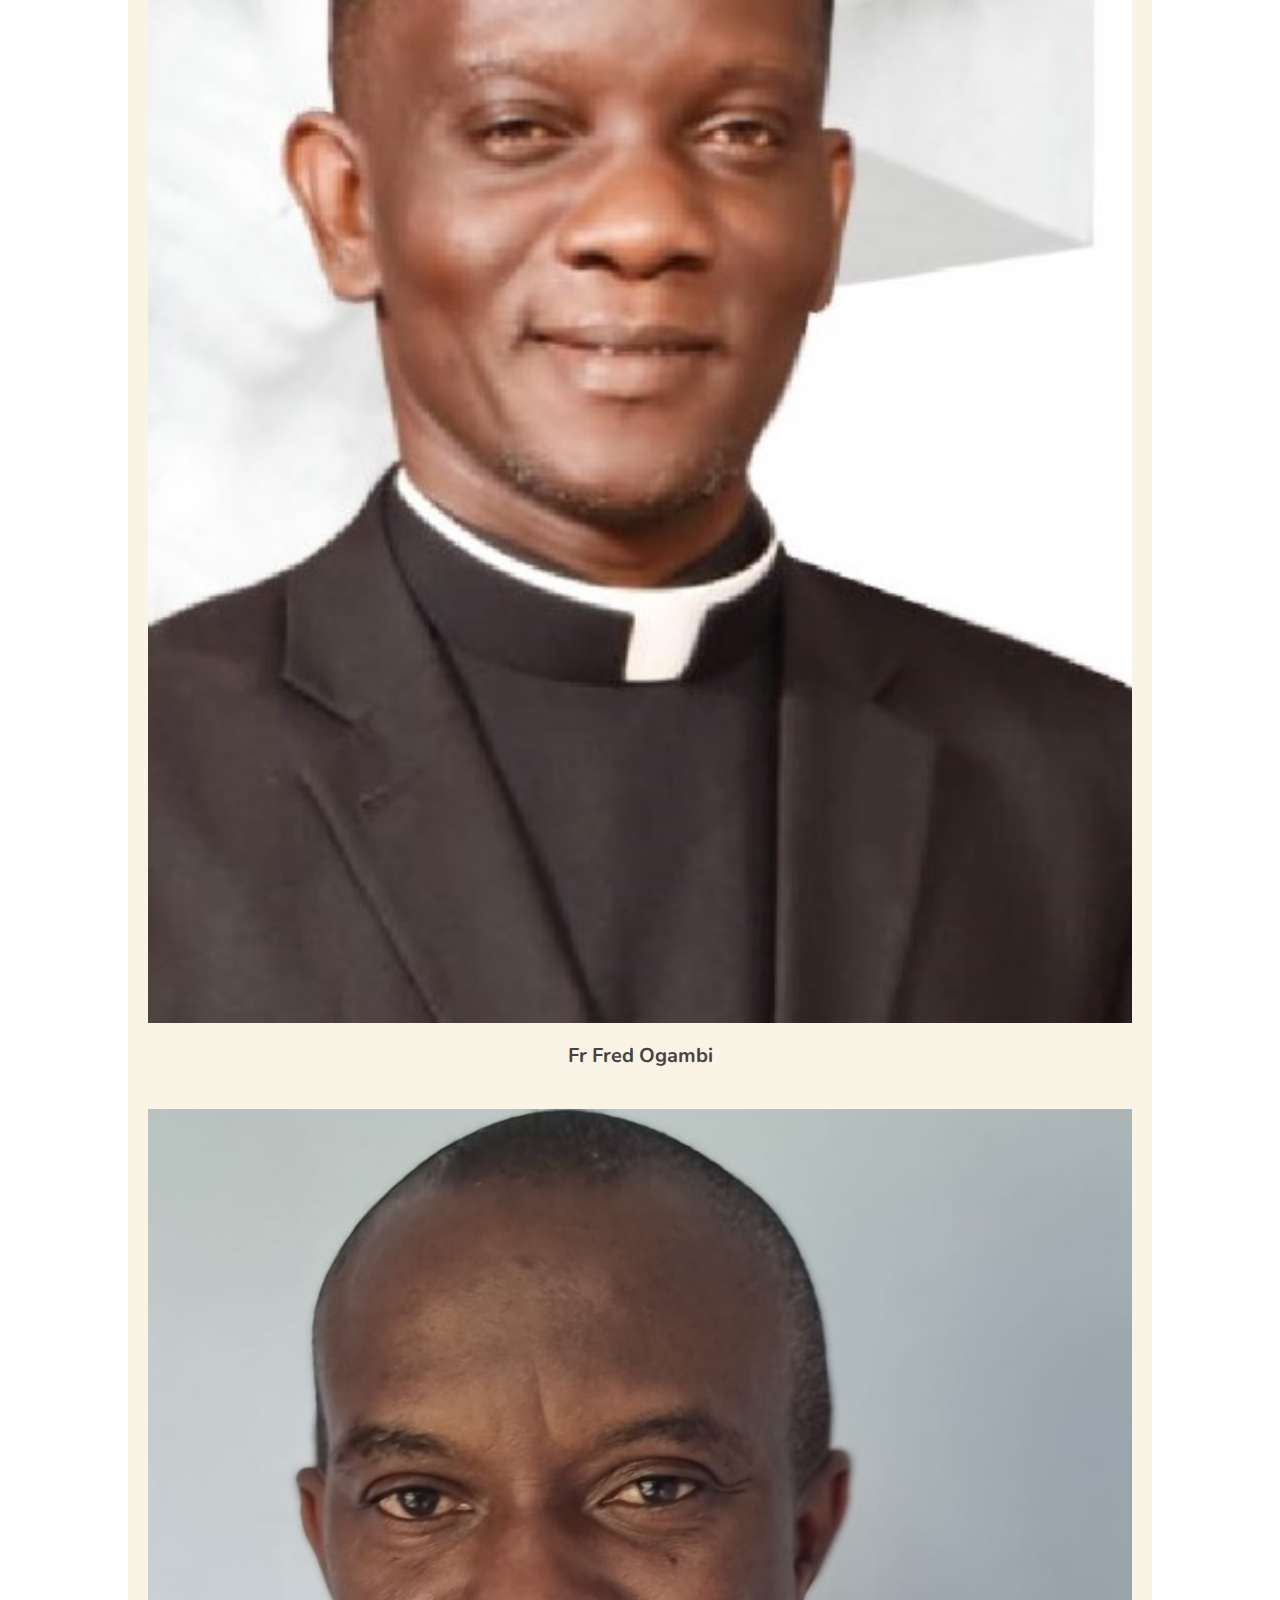
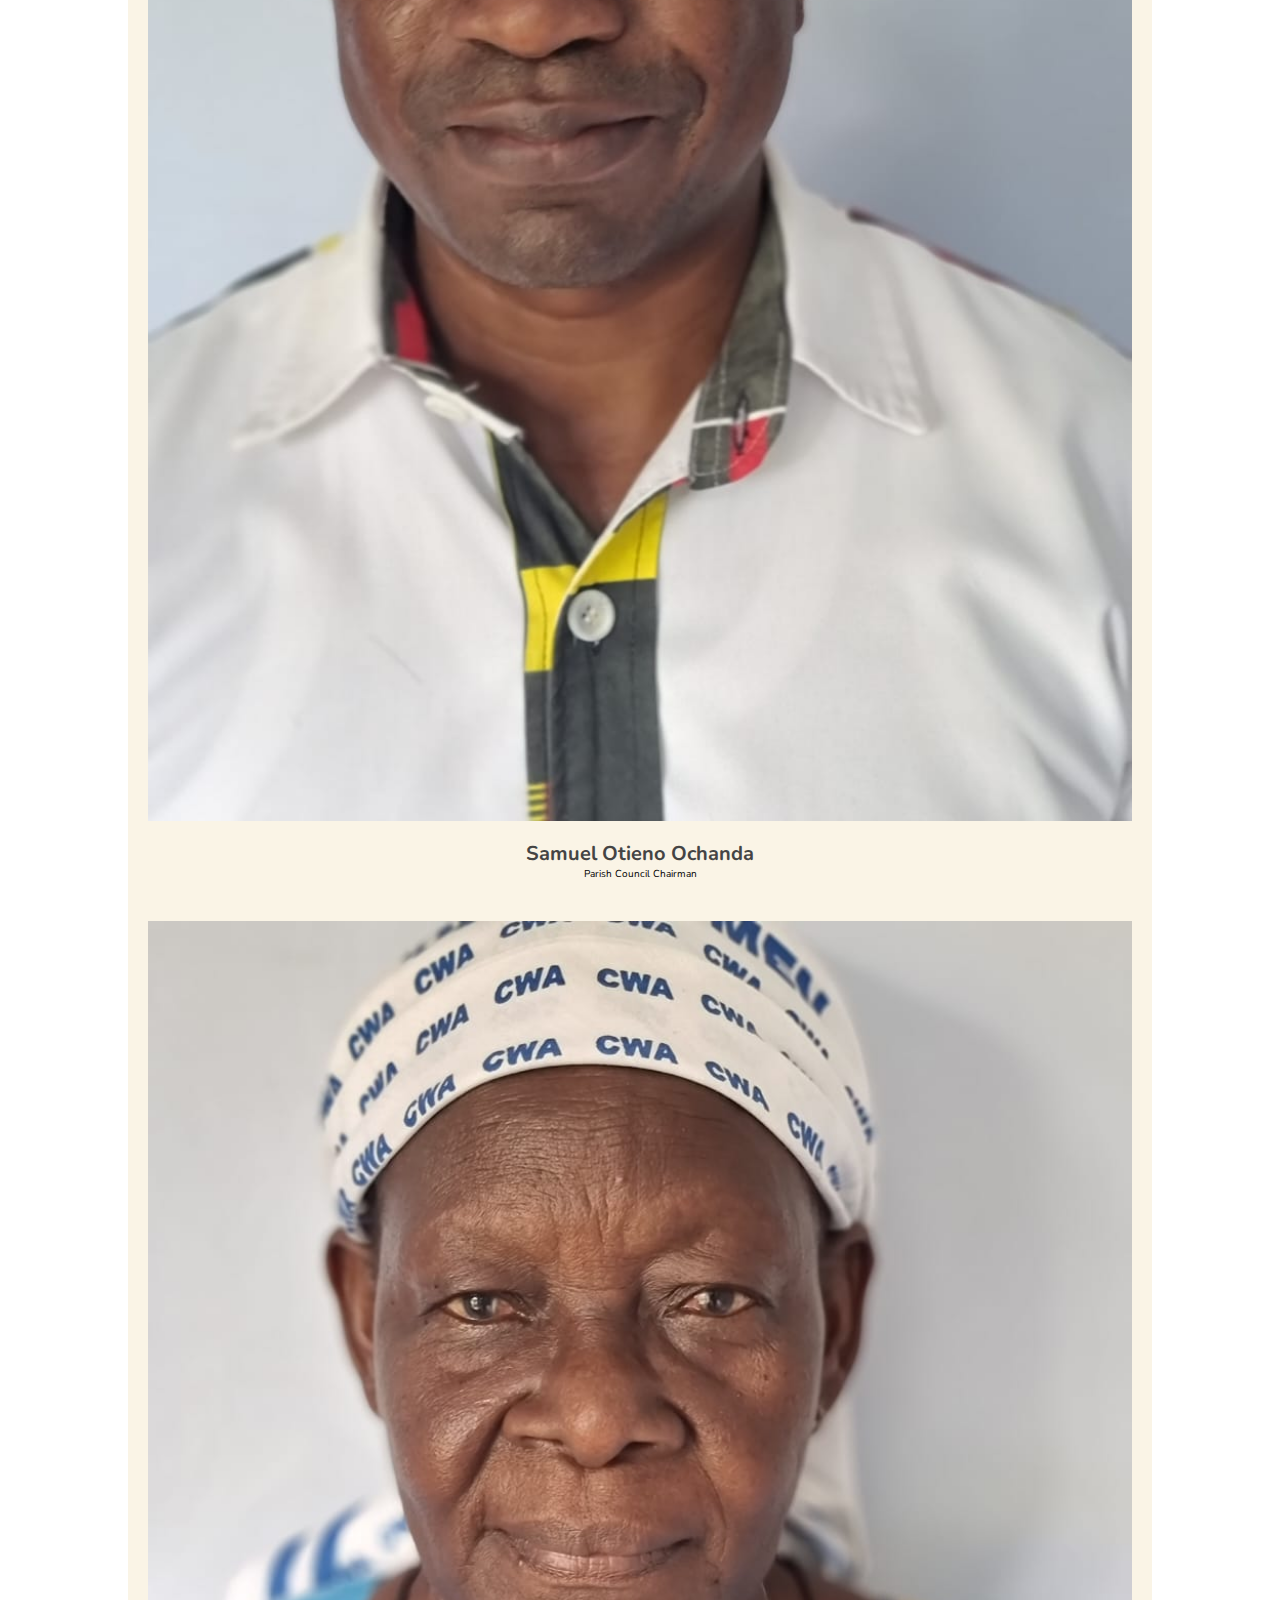
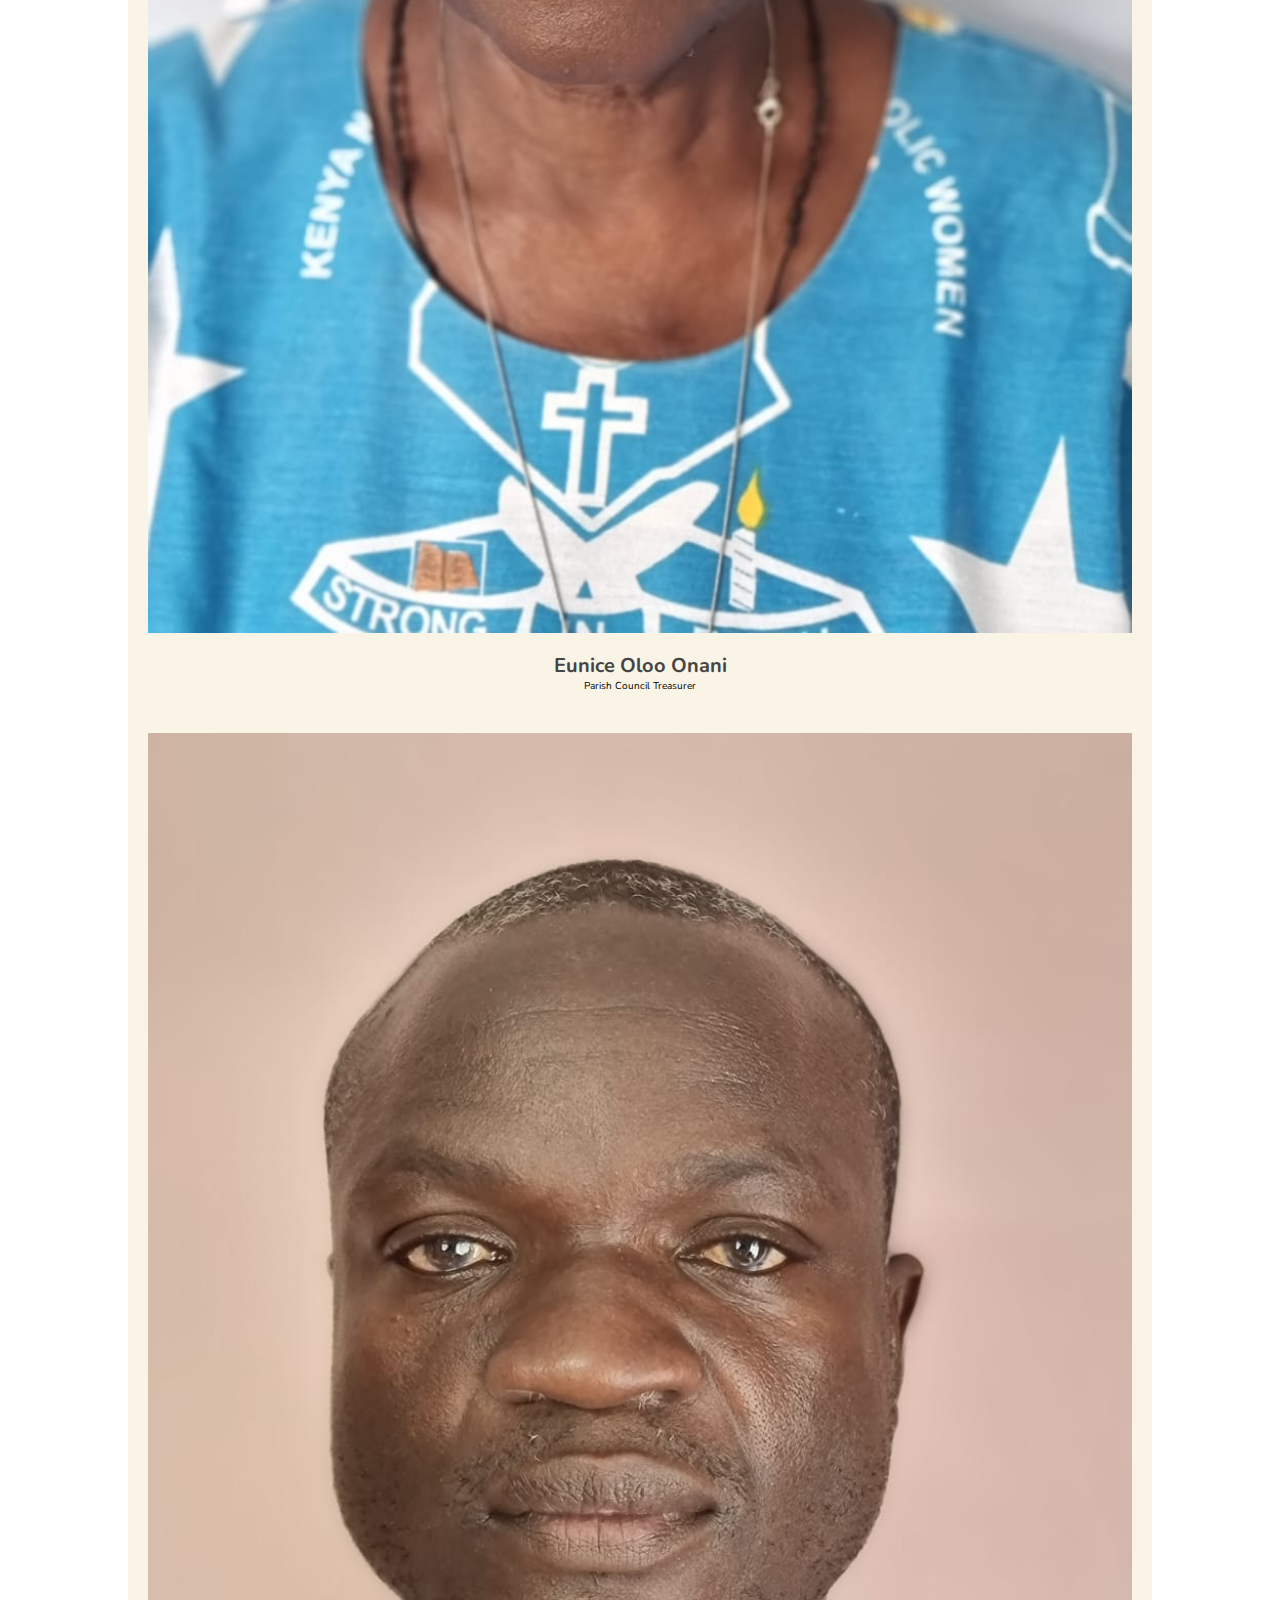
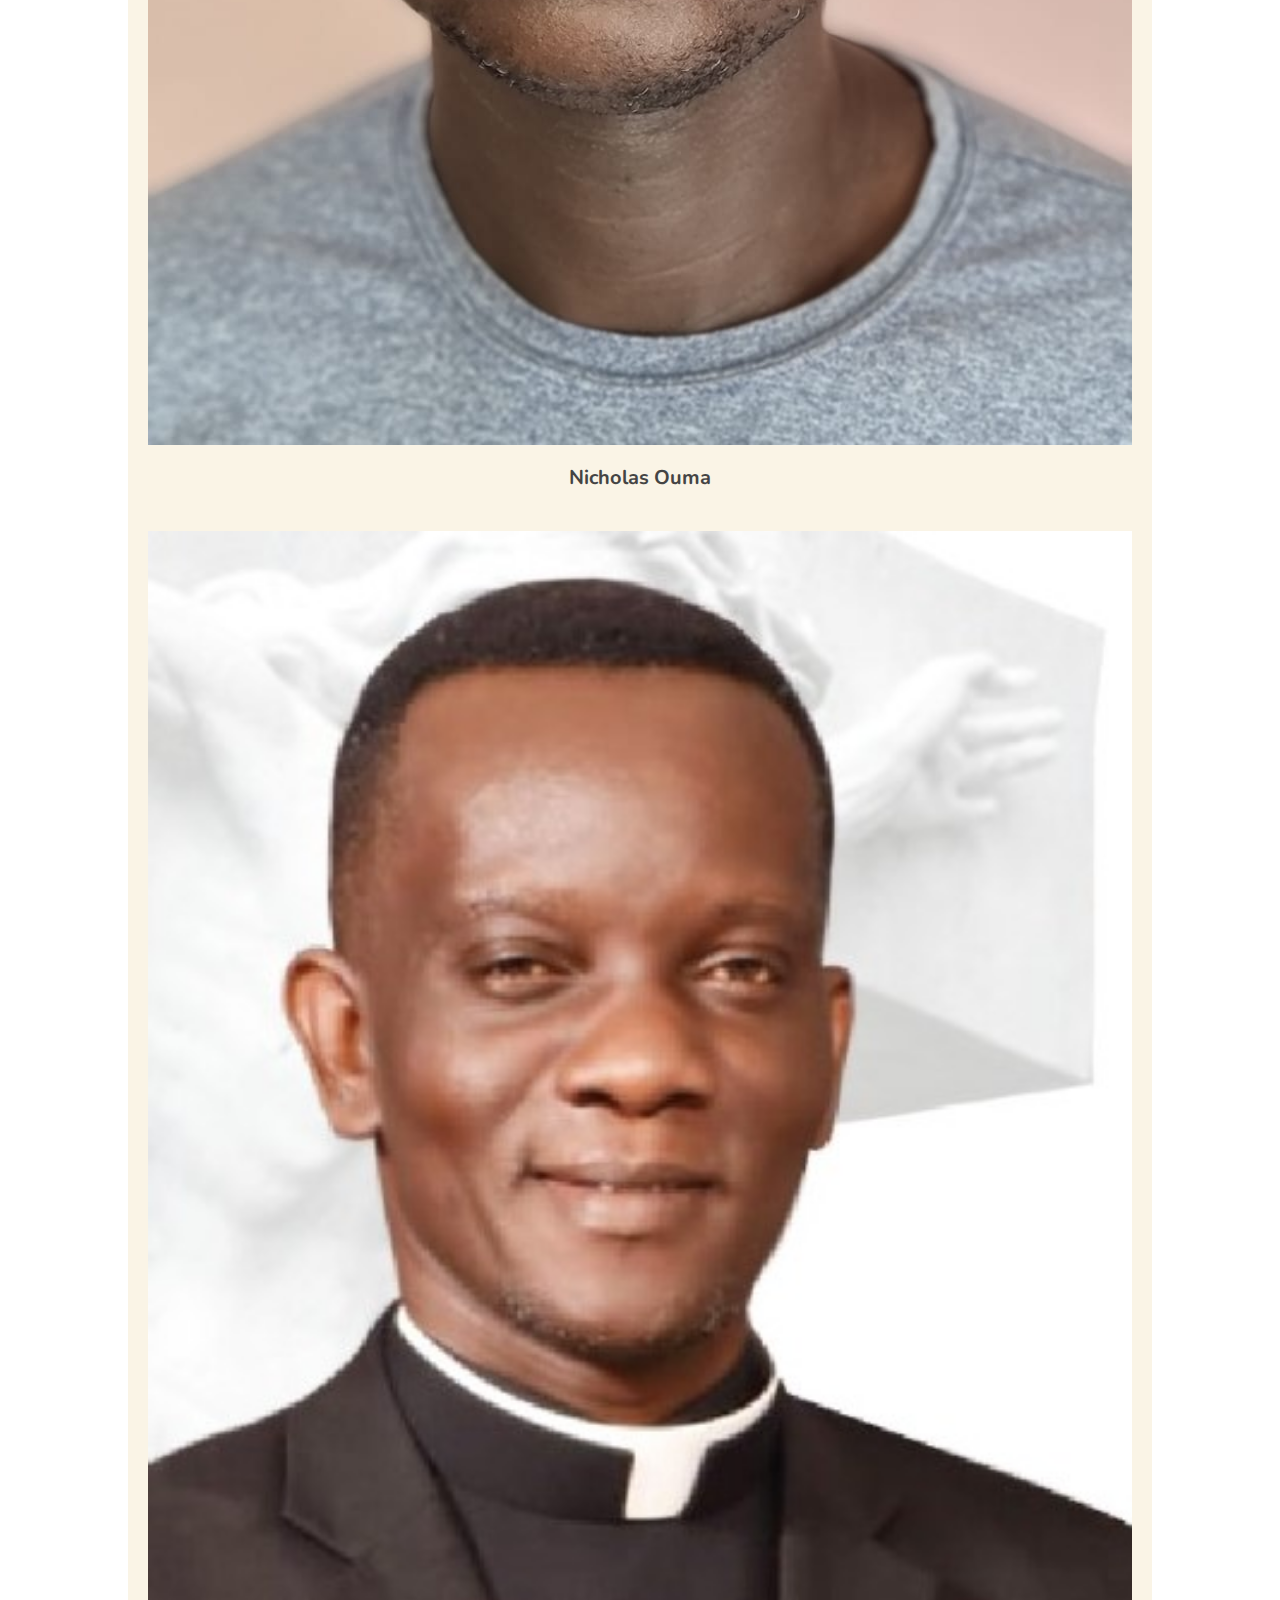
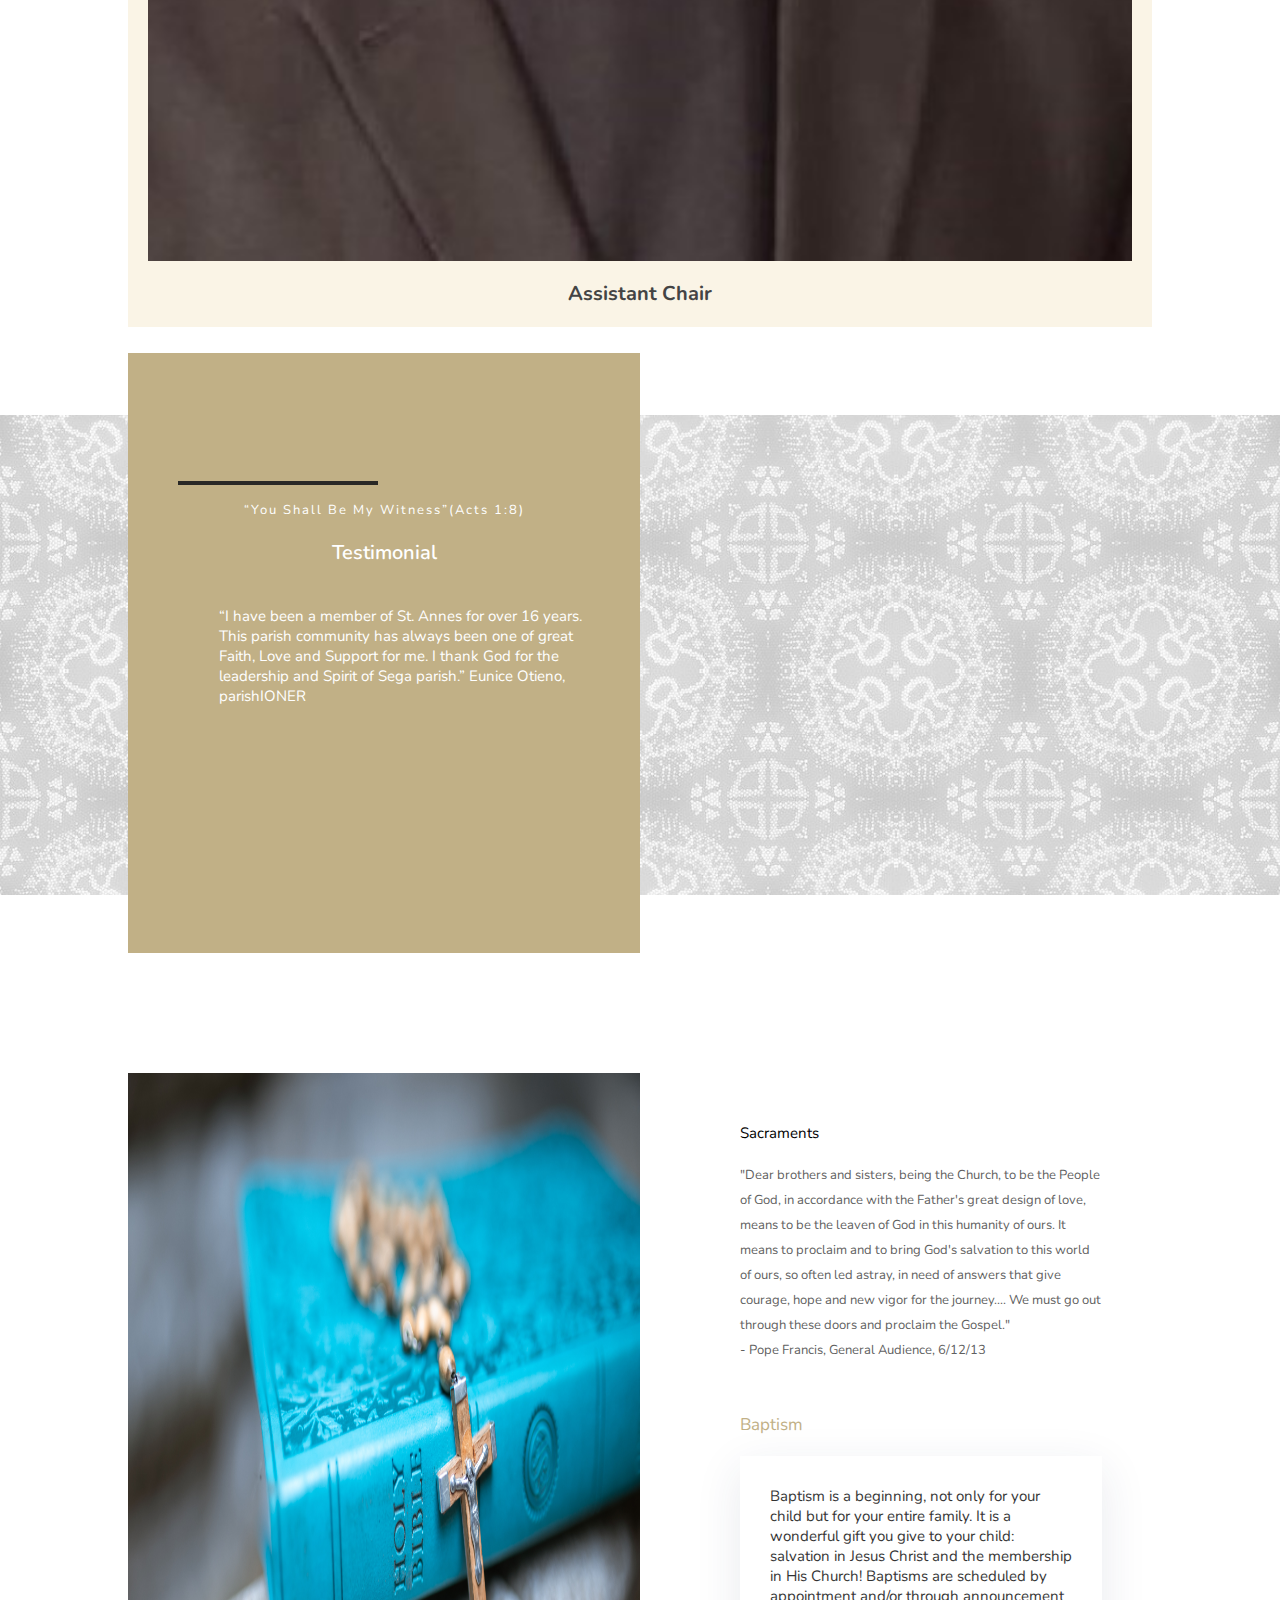
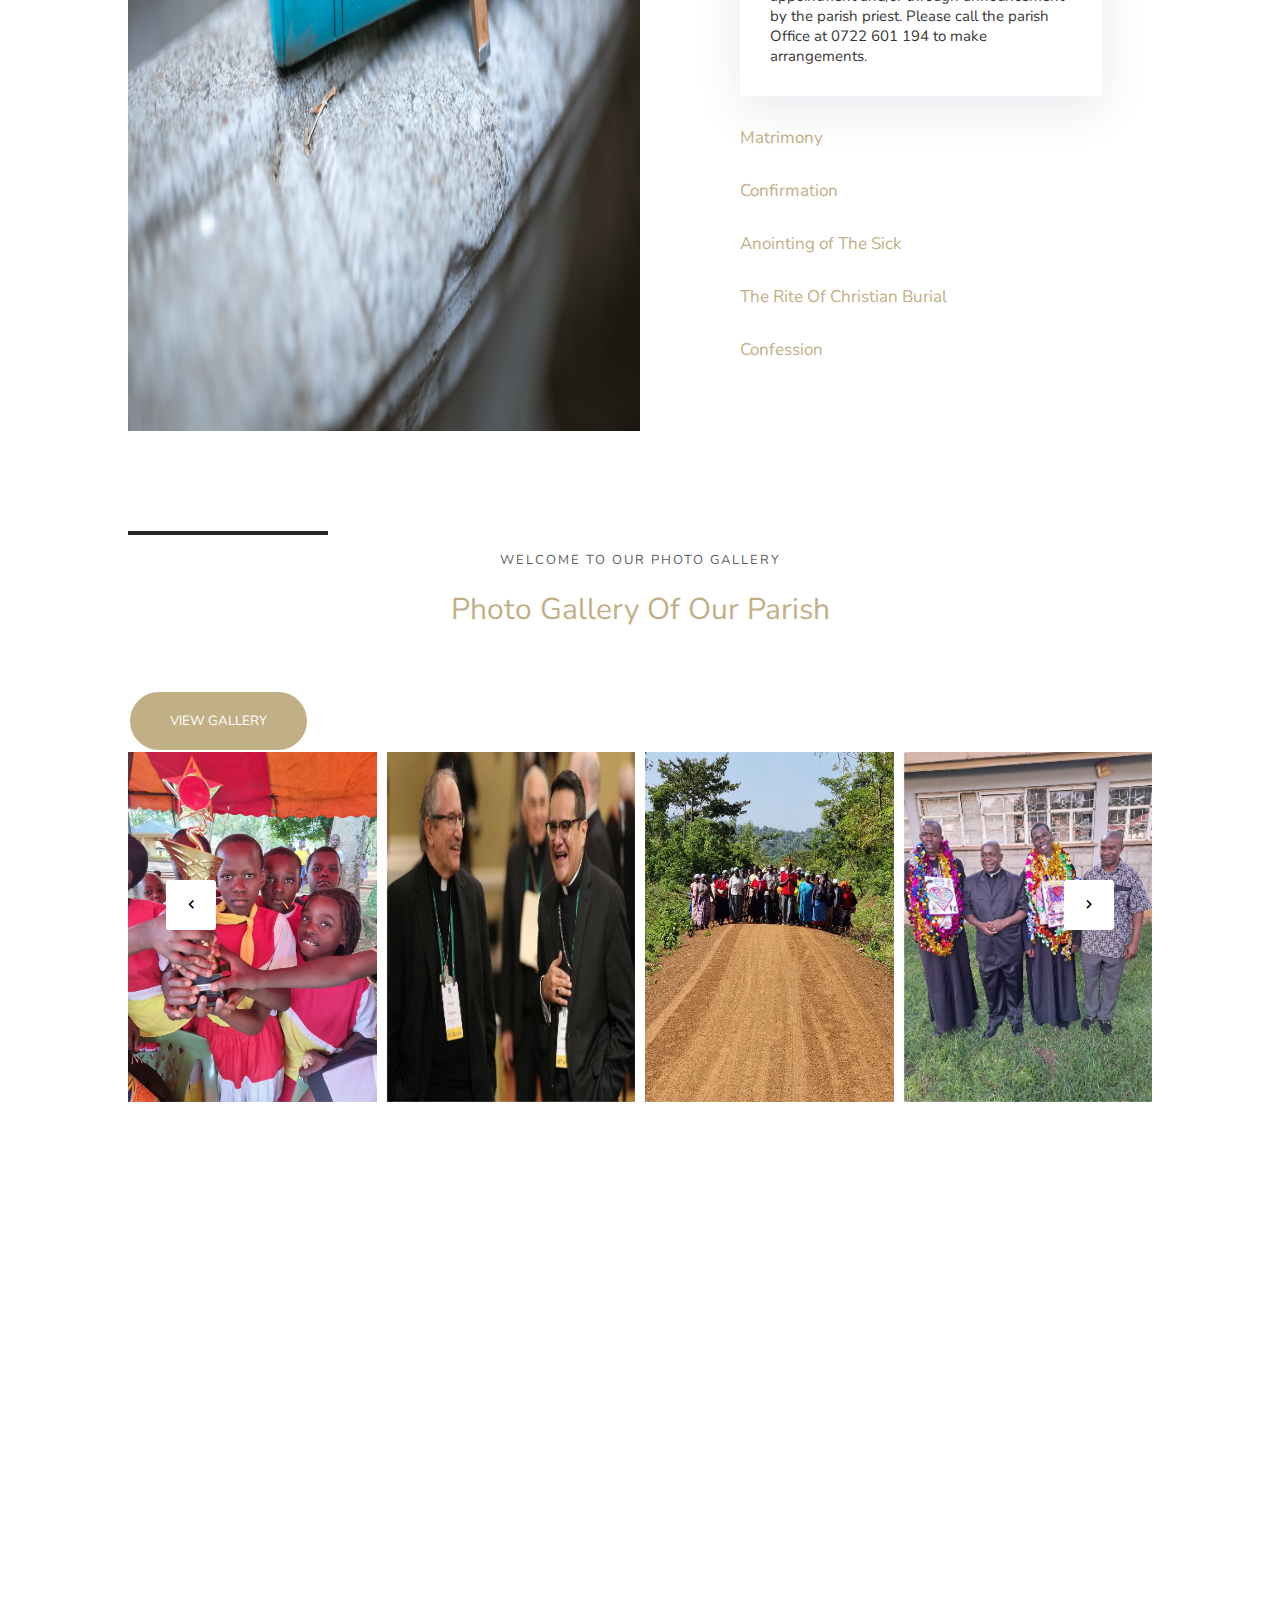
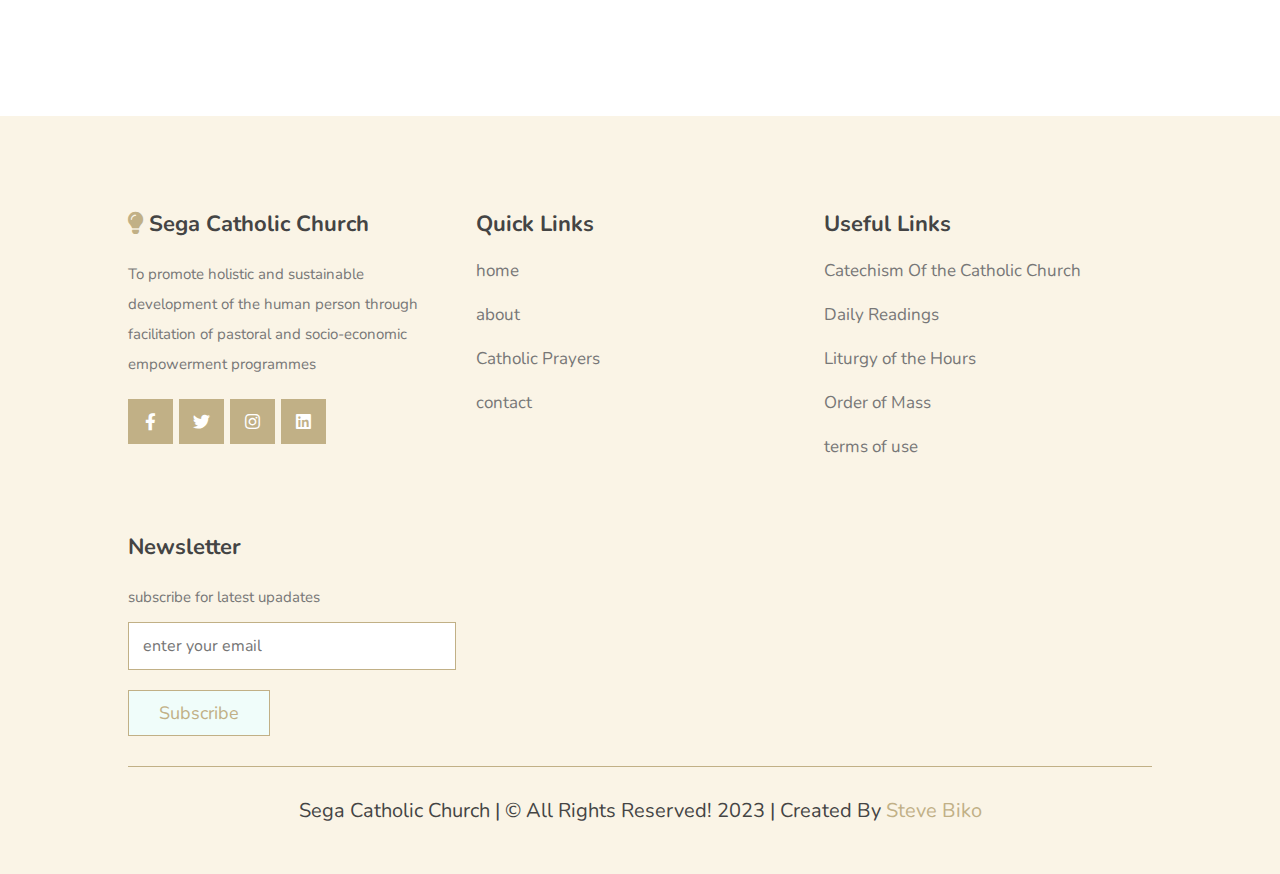
==== commit 19775cc4: "parish leadership" ====
--- a/index.html
+++ b/index.html
@@ -241,11 +241,12 @@
         <div class="swiper-slide slide">
            <div class="image">
               <img src="image/councilchair.jpg" alt="">
-              <h3>Council Chair</h3>
+              <h3>Samuel Otieno Ochanda</h3>
+              <p>Parish Council Chairman</p>
            </div>
            <div class="content">
               <h3></h3>
-              <p>Lorem ipsum dolor sit amet consectetur adipisicing elit. Laborum, ratione?</p>
+              <p>Parish Council Chairman</p>
            </div>
         </div>
 
@@ -253,21 +254,22 @@
            <div class="image">
               <img src="image/eunice.jpeg" alt="Photo Of Eunice">
               <h3>Eunice Oloo Onani</h3>
+              <p>Parish Council Treasurer </p>
            </div>
            <div class="content">
               <h3>Eunice Oloo Onani</h3>
-              <p>Lorem ipsum dolor sit amet consectetur adipisicing elit. Laborum, ratione?</p>
+              <p>Parish Council Treasurer </p>
            </div>
         </div>
 
         <div class="swiper-slide slide">
            <div class="image">
               <img src="image/kogere.jpeg" alt="">
-              <h3>Council Secretary</h3>
+              <h3>Nicholas Ouma</h3>
            </div>
            <div class="content">
-              <h3>Lorem Ipsum</h3>
-              <p>Lorem ipsum dolor sit amet consectetur adipisicing elit. Laborum, ratione?</p>
+              <h3>Nicholas Ouma</h3>
+              <p>Parish Council Secretary</p>
             
            </div>
         </div>
@@ -453,13 +455,13 @@
             <img src="image/pmc.jpeg" alt="" />
           </div>
           <div class="item">
-            <img src="image/about.png" alt="" />
+            <img src="image/bishop.jpg" alt="" />
           </div>
           <div class="item">
             <img src="image/walk.jpeg" alt="" />
           </div>
           <div class="item">
-            <img src="image/old.jpeg" alt="" />
+            <img src="image/grad.jpg" alt="" />
           </div>
           <div class="item">
             <img src="image/Frfred.jpeg" alt="" />
--- a/css/style.css
+++ b/css/style.css
@@ -977,7 +977,7 @@
 
 .testi .section-title {
   color: var(--color-gold);
-  margin-block: 10px 40px;
+  /* margin-block: 10px ; */
   font-weight:600;
   font-size: 6.5rem;
 }
@@ -988,9 +988,9 @@
 .testi-name { font-size: 1.8rem; }
 
 .testi-text {
-  padding-block-end: 30px;
-  border-block-end: 1px solid hsla(0, 0%, 100%, 0.1);
-  margin-block: 20px 30px;
+  /* padding-block-end: 30px; */
+  /* border-block-end: 1px solid hsla(0, 0%, 100%, 0.1); */
+  /* margin-block: 20px 30px; */
 }
 
 .testi-title {
